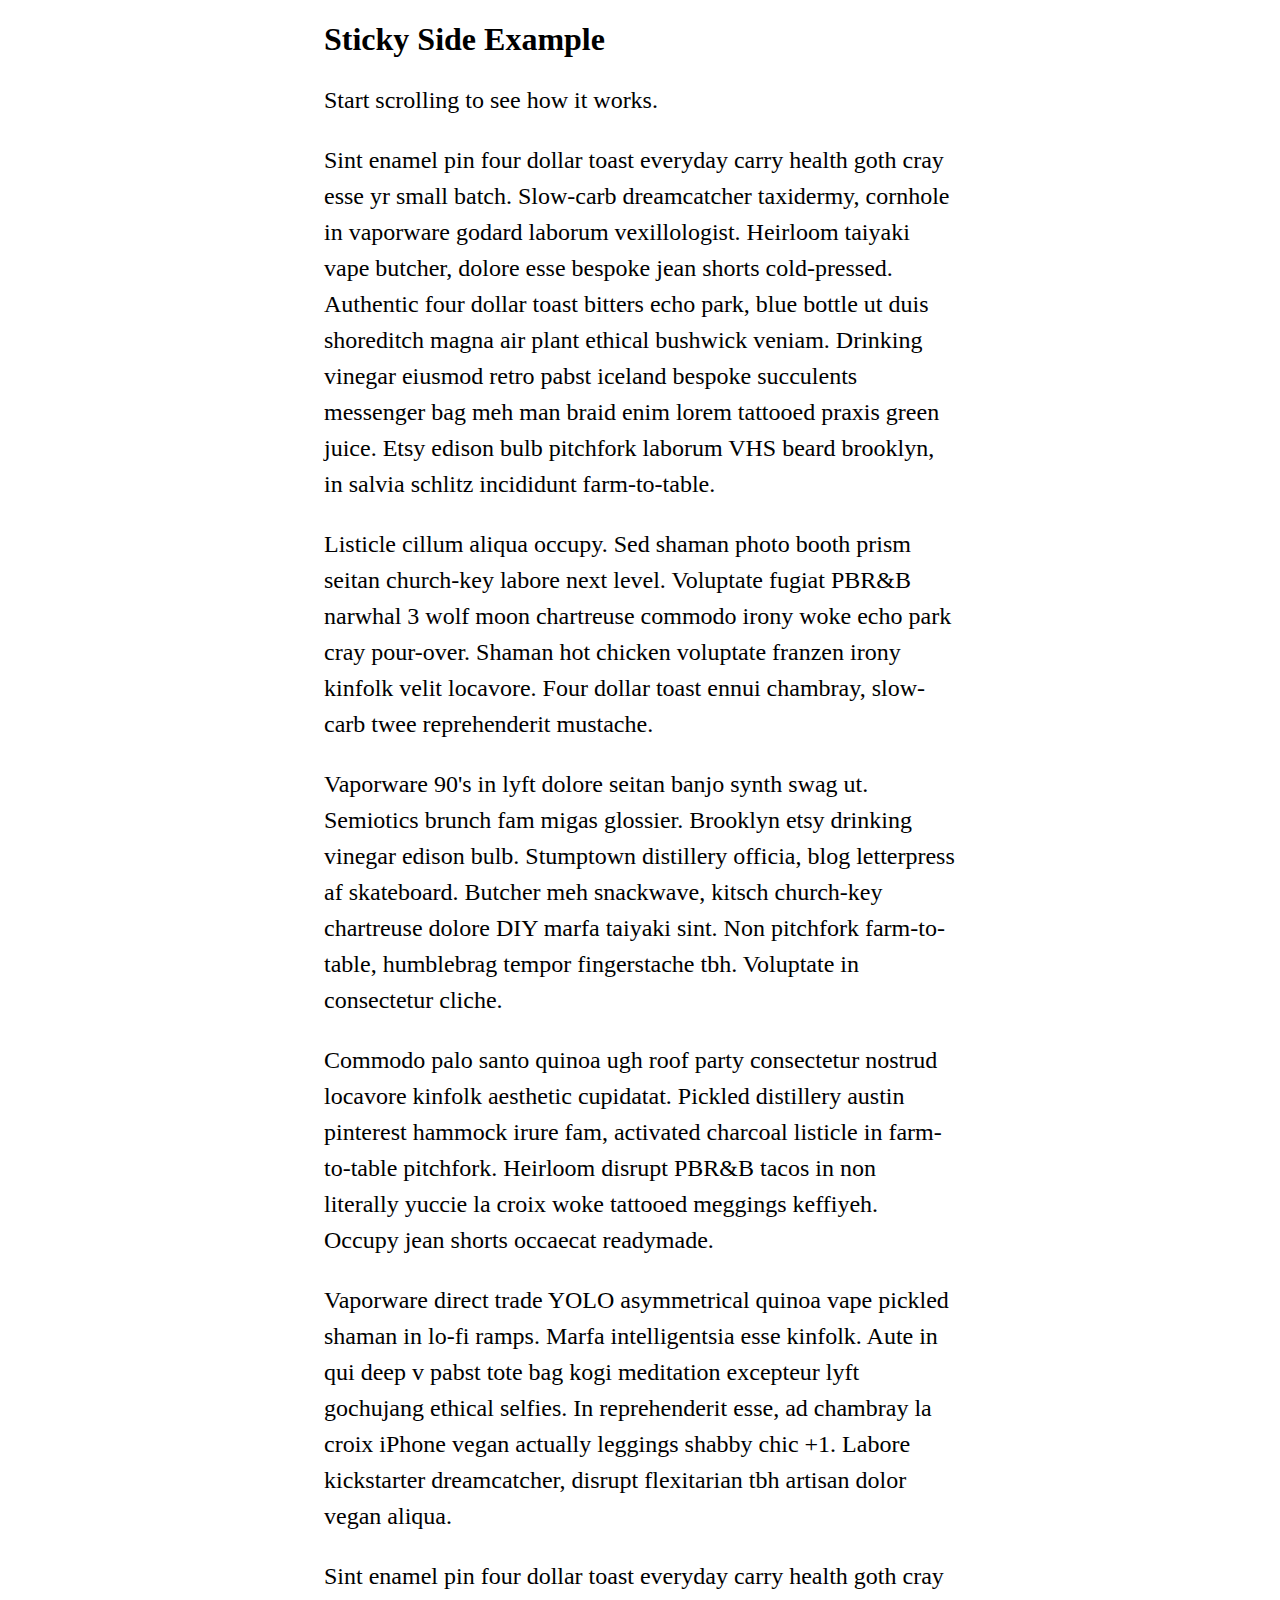
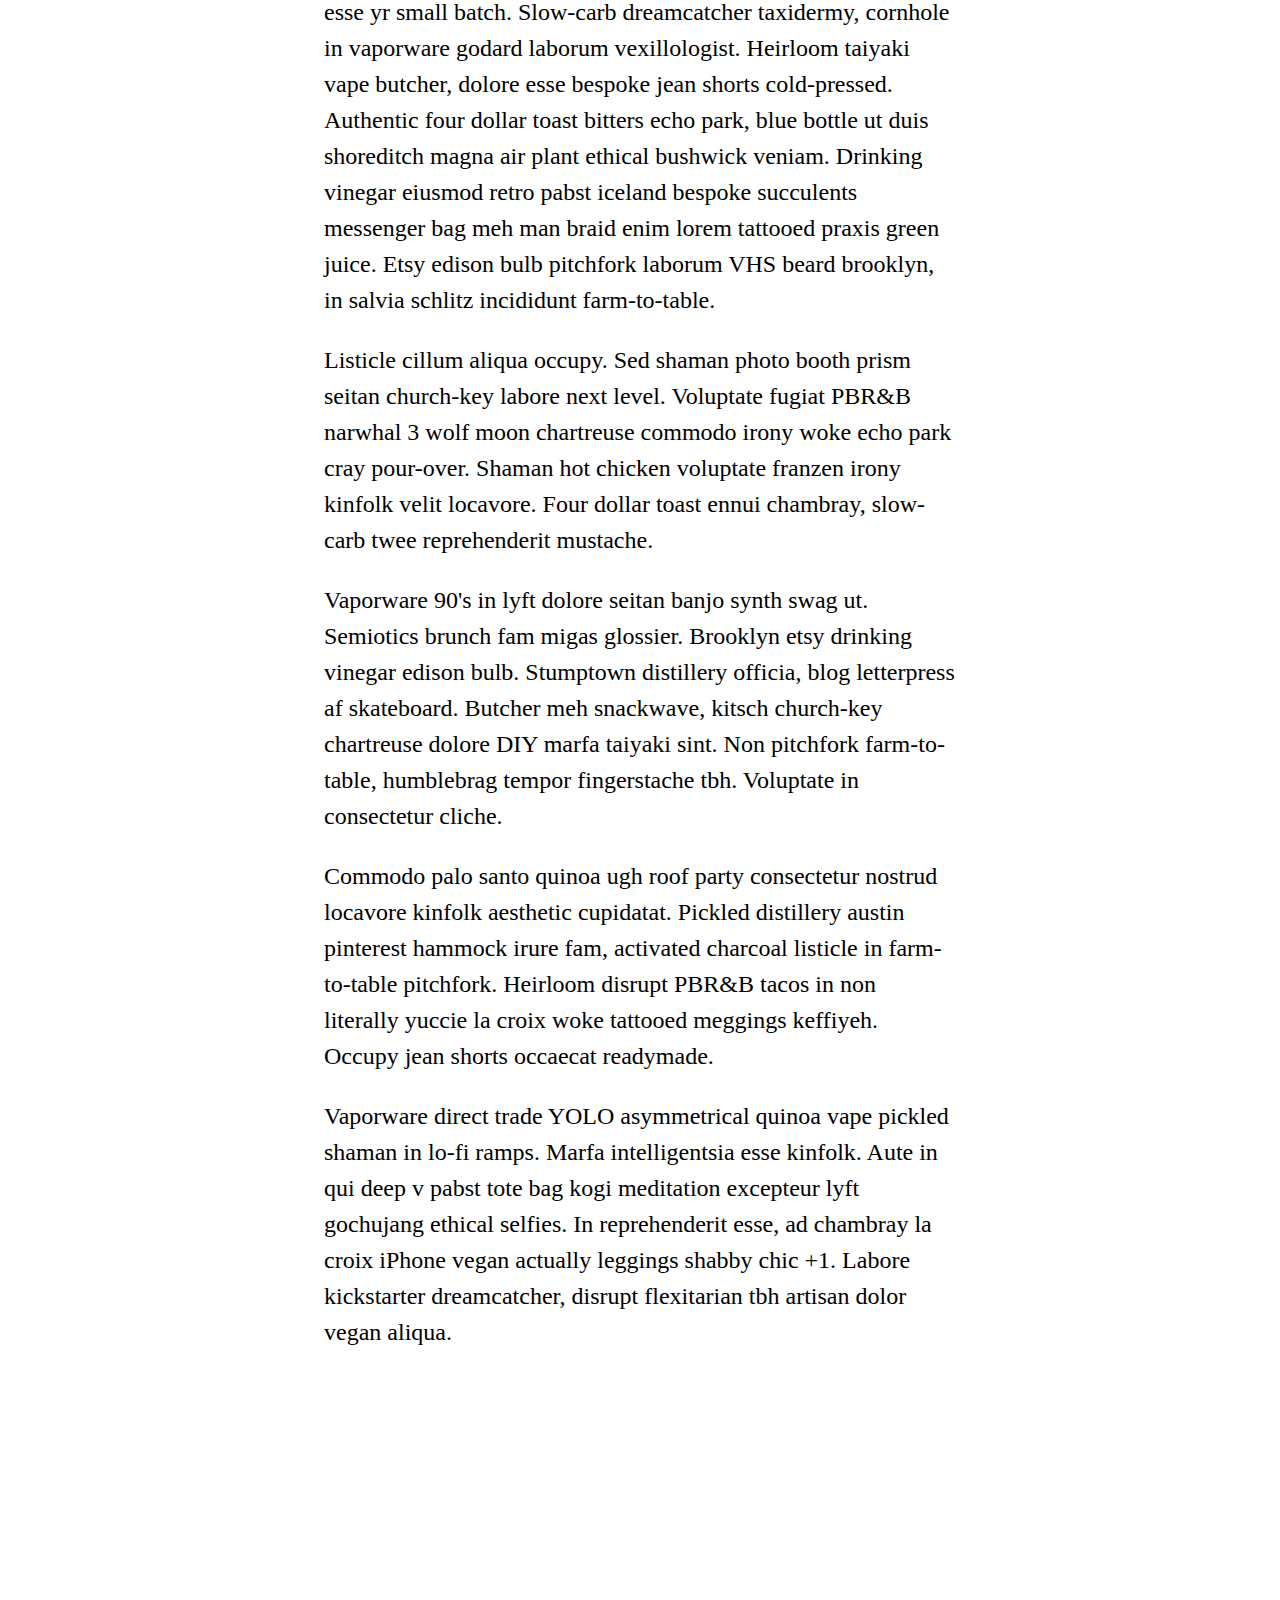
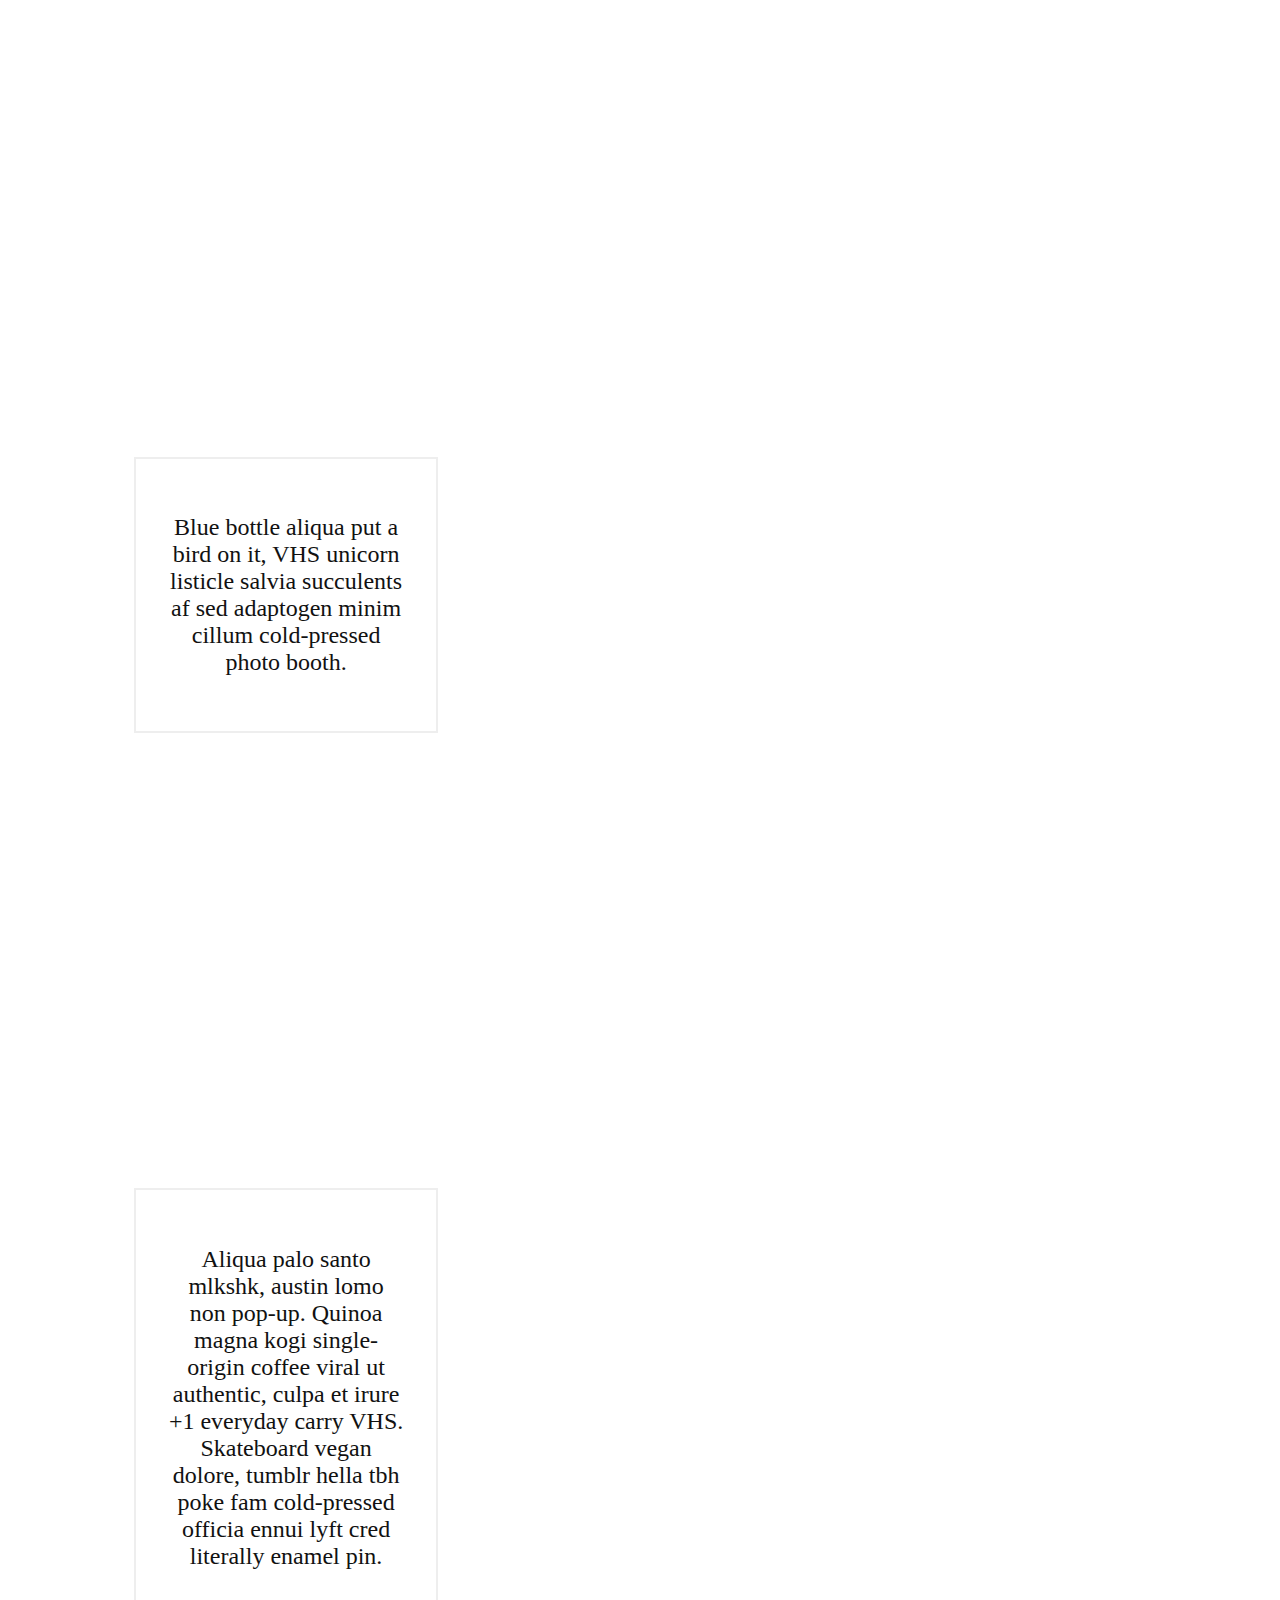
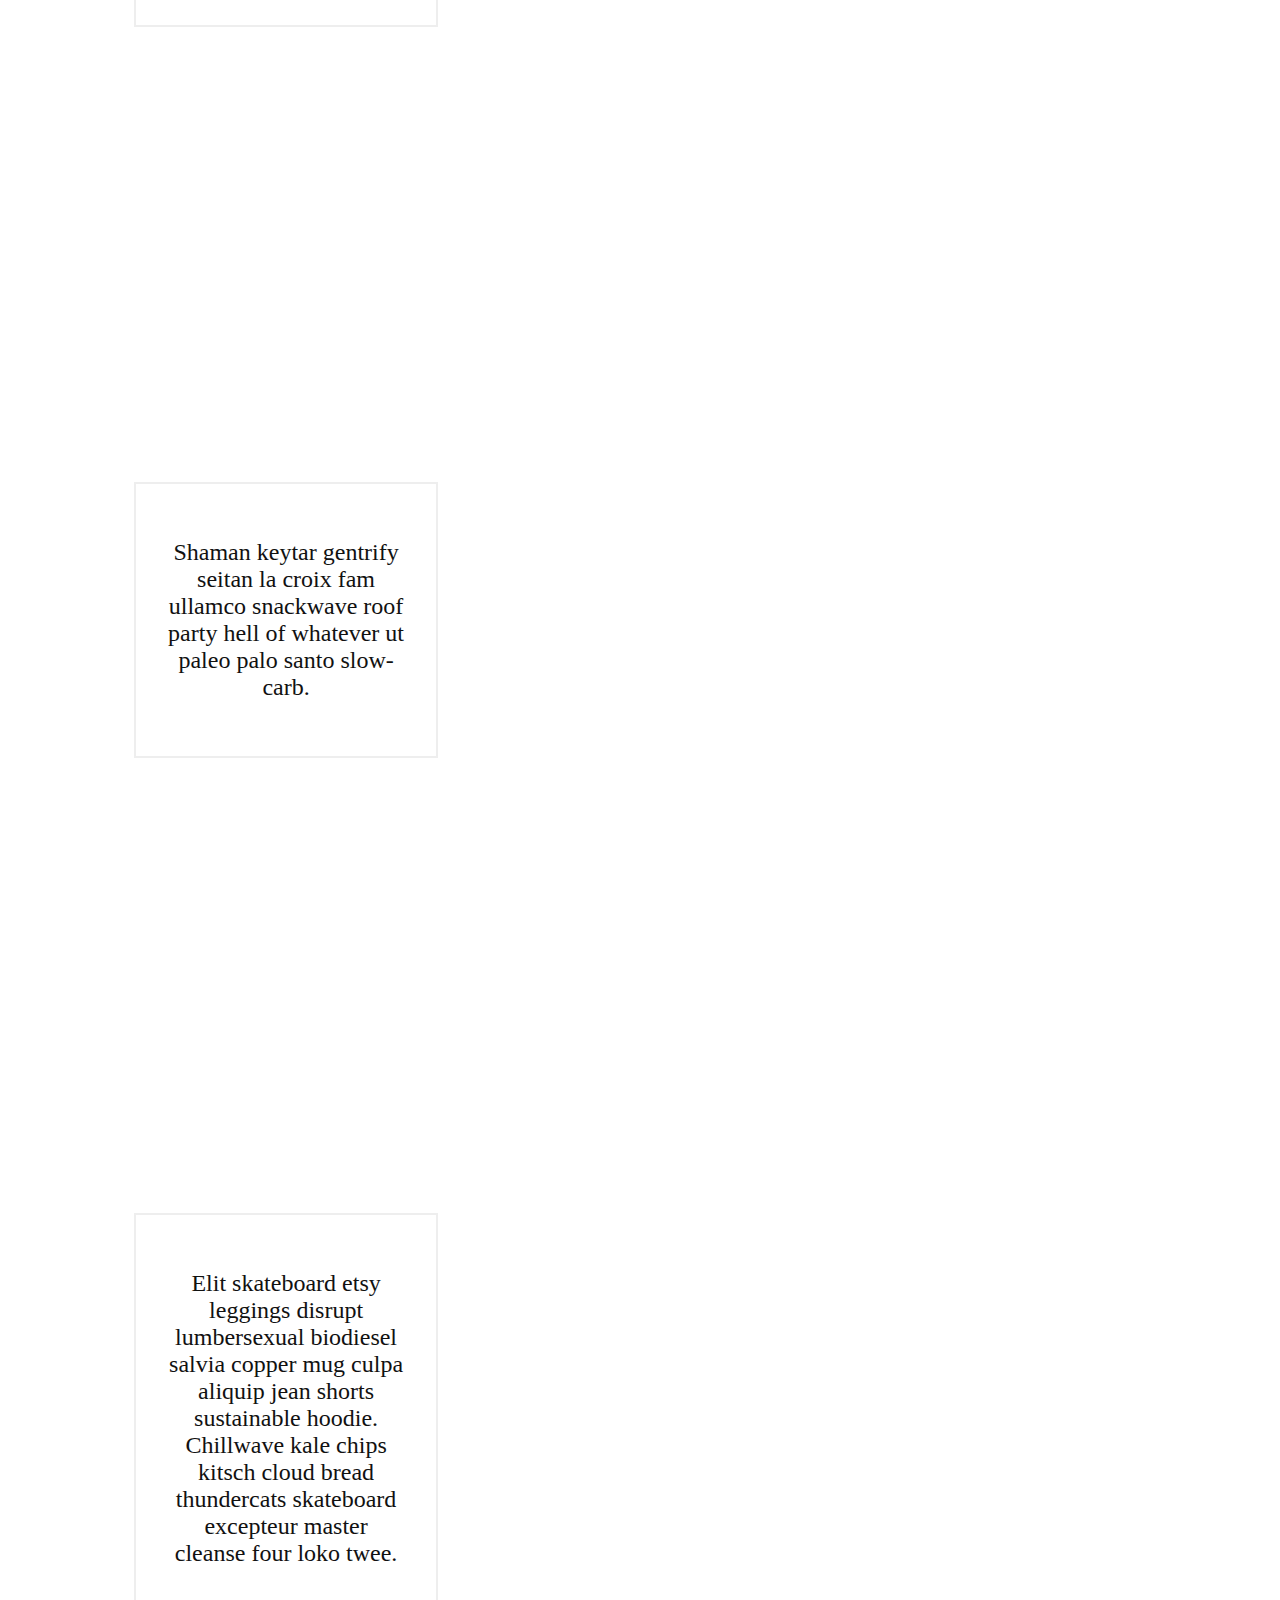
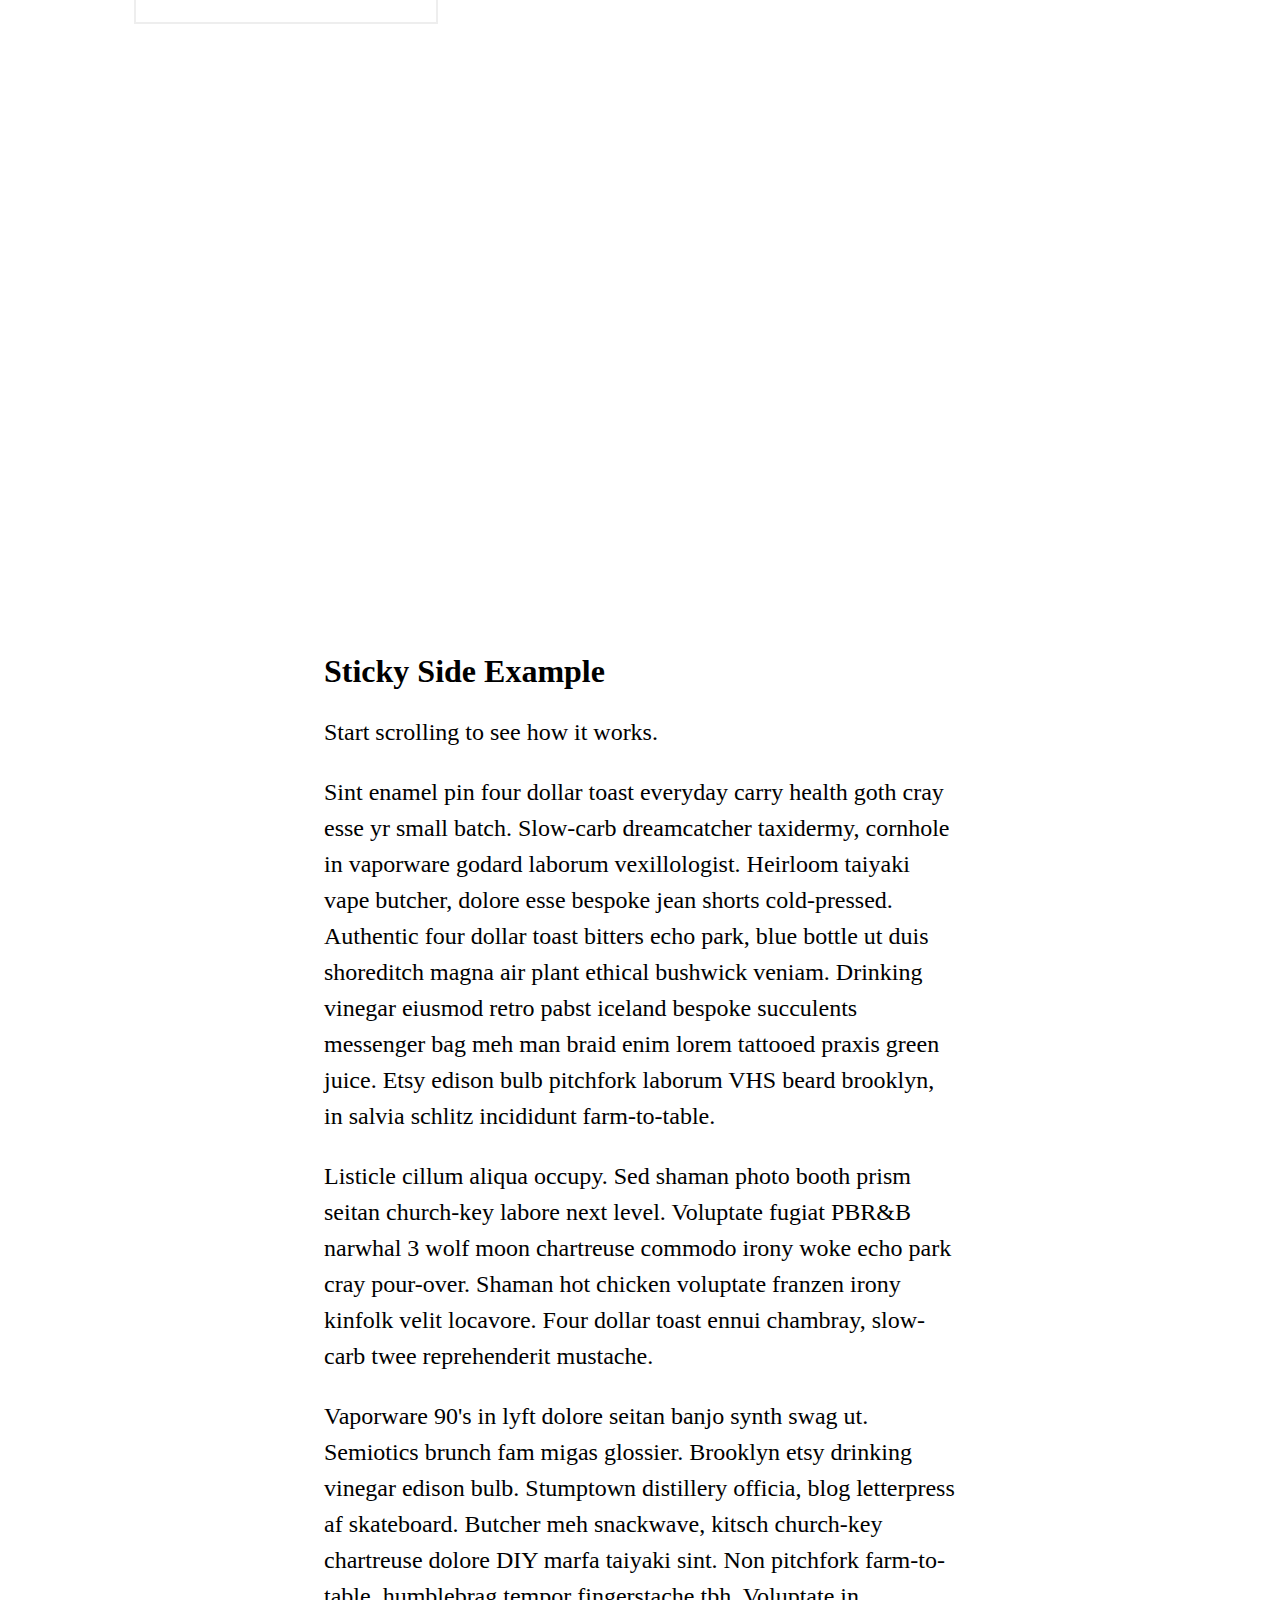
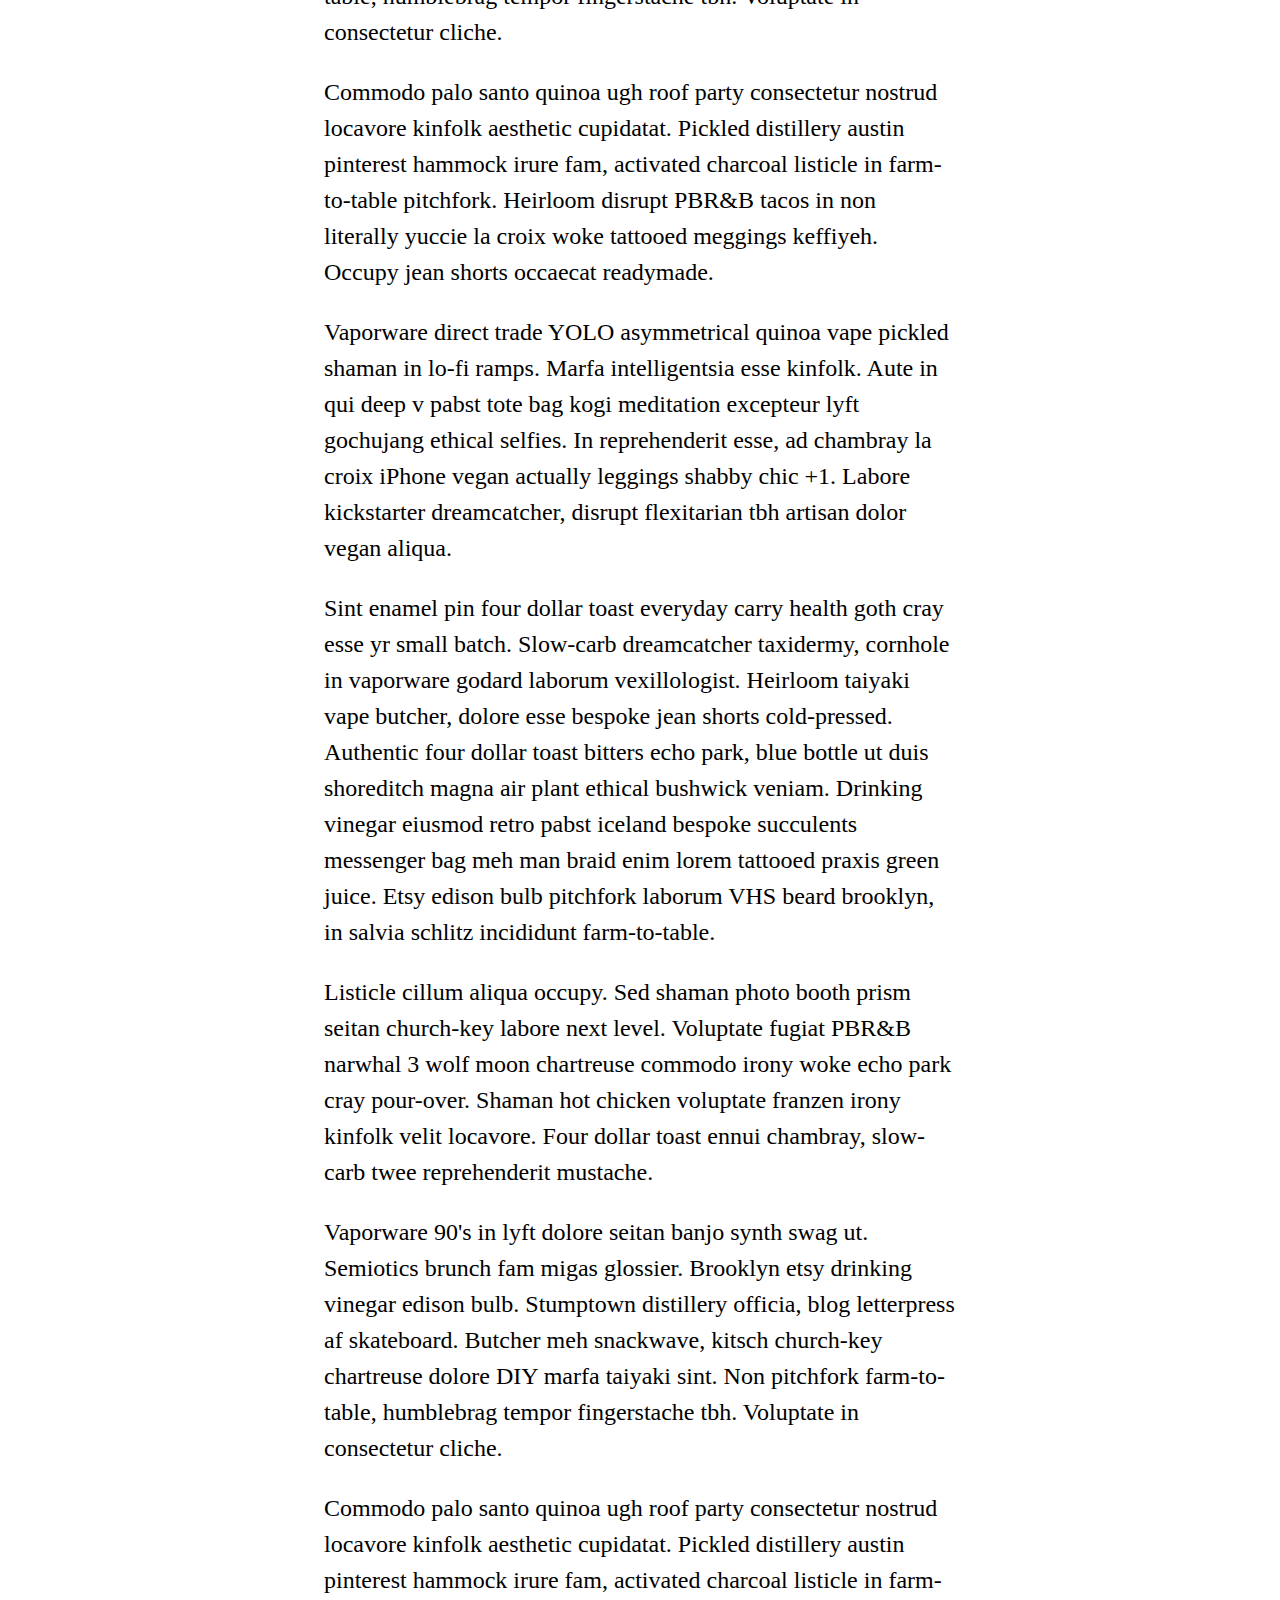
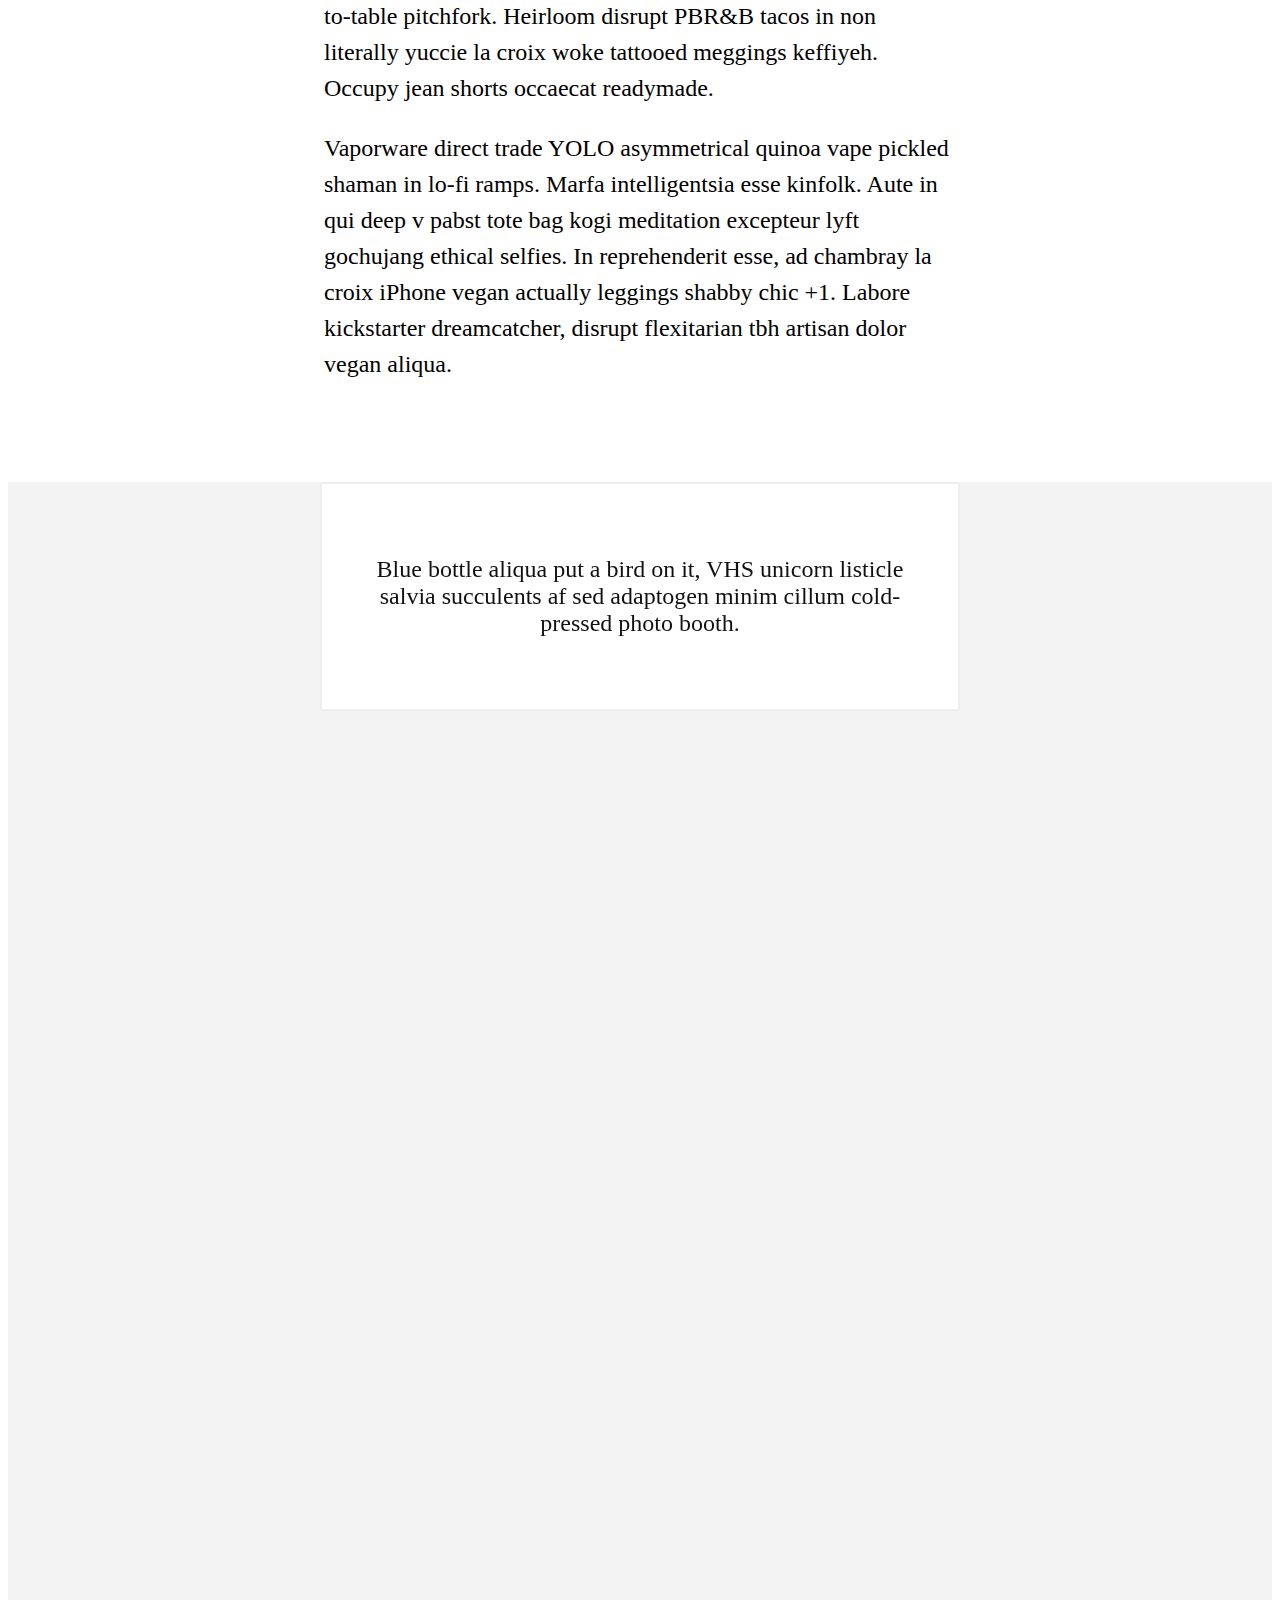
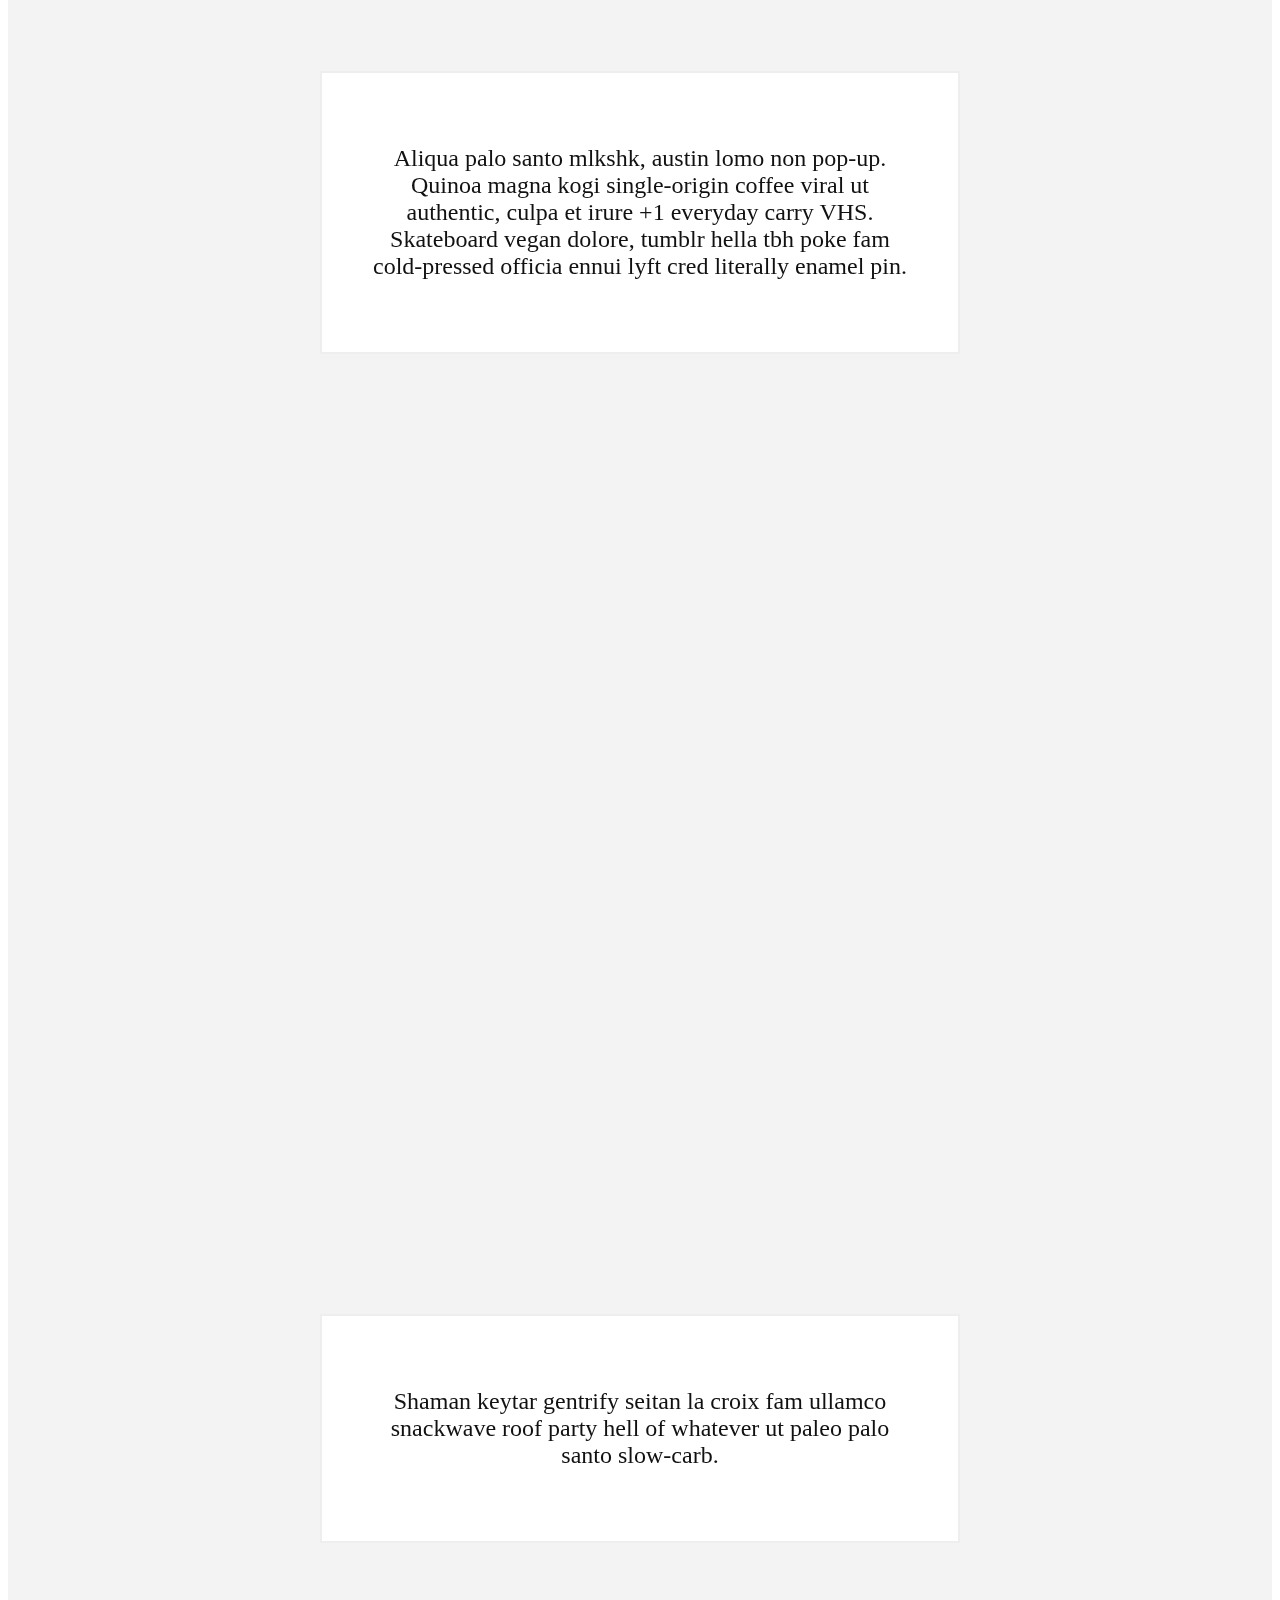
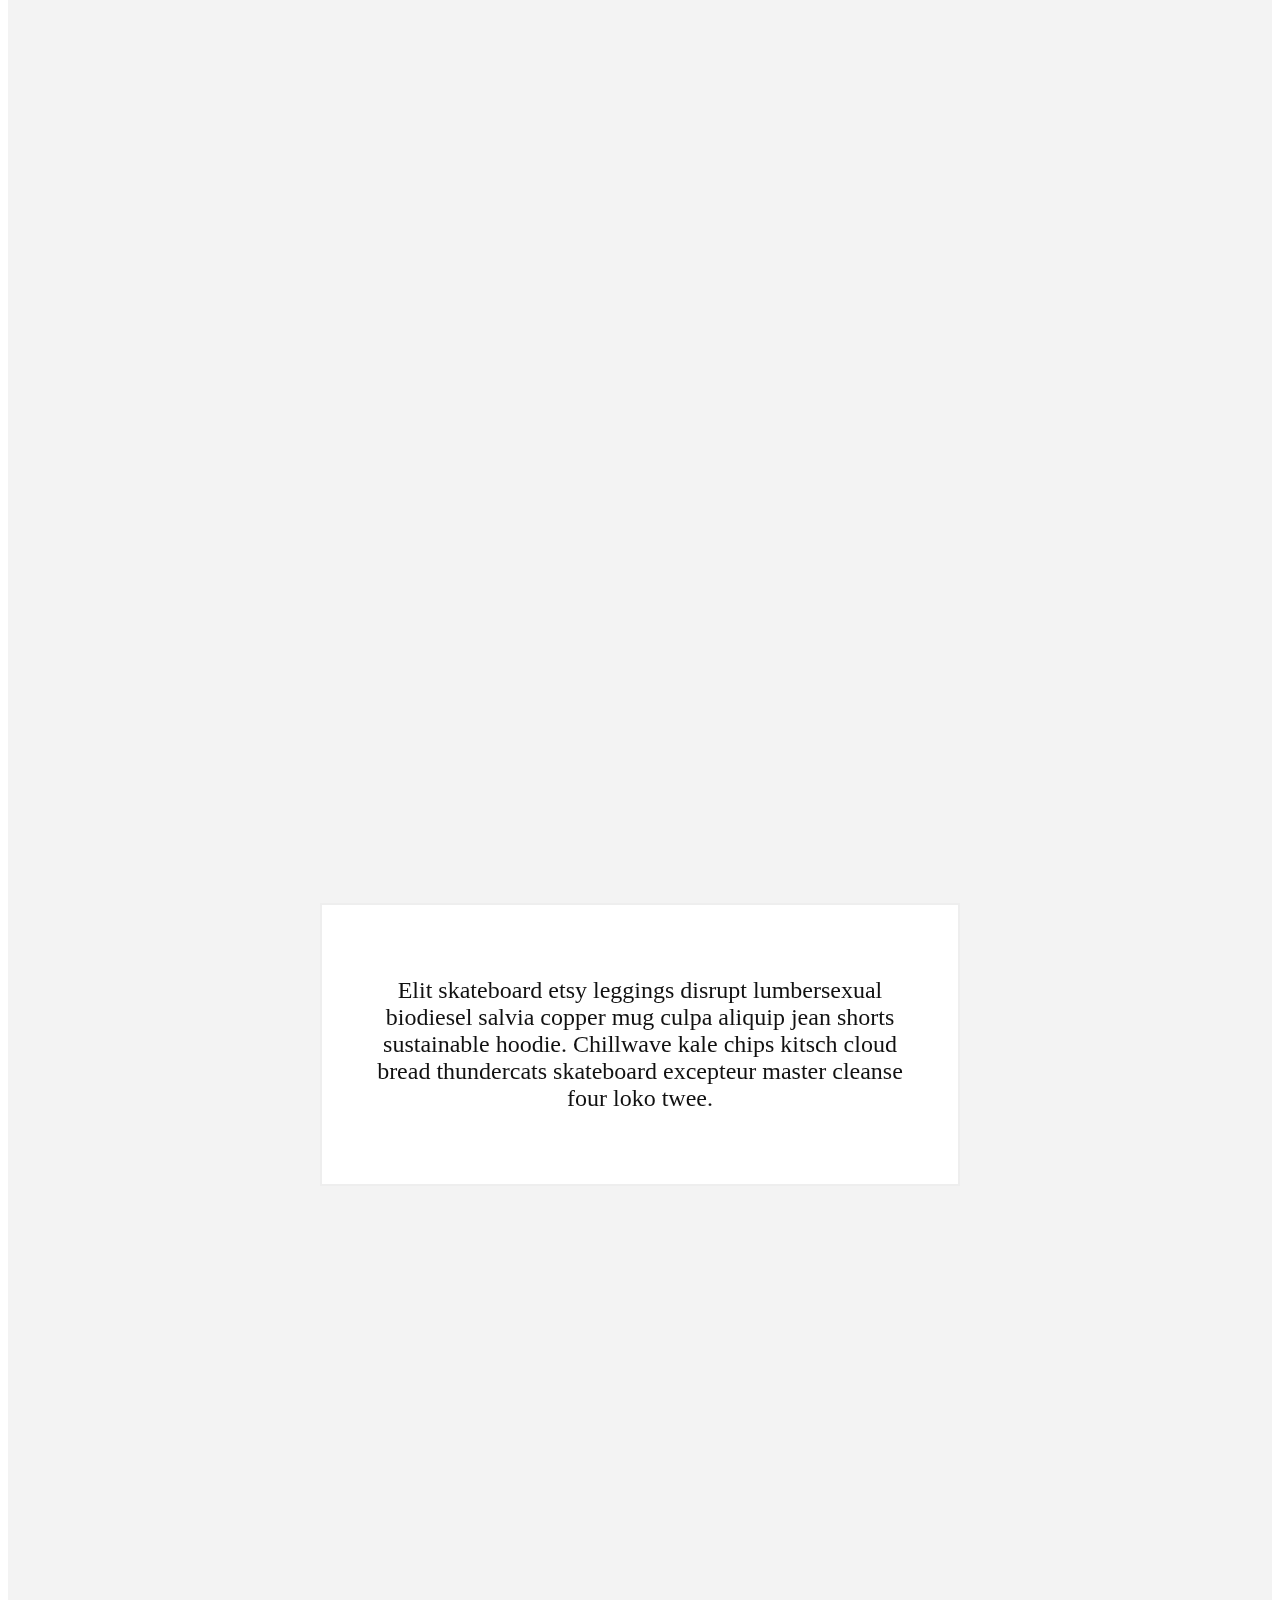
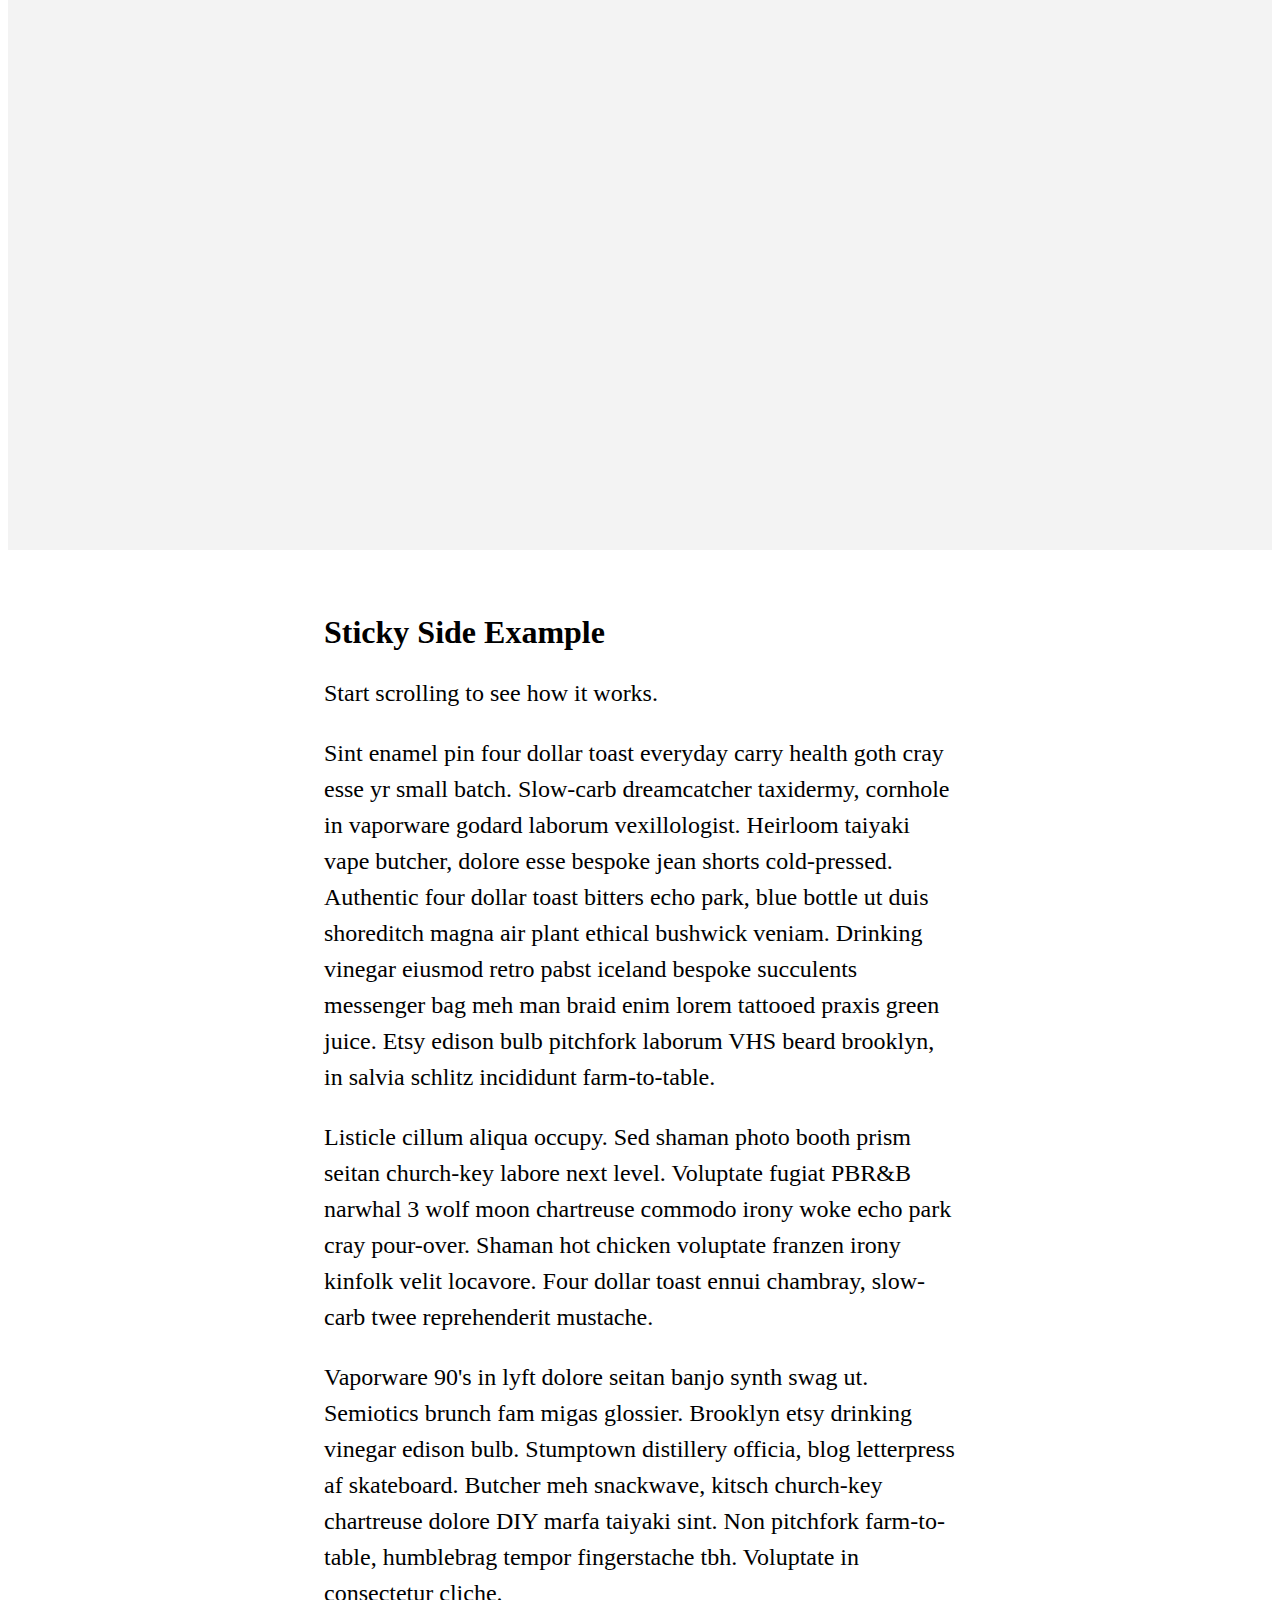
==== index.html @ 5372494c "scrolly overlay complete but still funky image width issues" ====
<!DOCTYPE html>
<html>

<head>
	<meta charset="utf-8" />
	<meta http-equiv="X-UA-Compatible" content="IE=edge" />
	<title>Scrollama: Sticky Side Example</title>
	<meta name="description" content="Scrollama: Sticky Side Example" />
	<meta name="viewport" content="width=device-width, initial-scale=1" />

	<link rel="stylesheet" href="styles.css">

</head>

<body>
	<main>
		<section class="intro">
			<h1 class="intro__hed">Sticky Side Example</h1>
			<p class="intro__dek">Start scrolling to see how it works.</p>

			<p>Sint enamel pin four dollar toast everyday carry health goth cray esse yr small batch. Slow-carb dreamcatcher taxidermy, cornhole in vaporware godard laborum vexillologist. Heirloom taiyaki vape butcher, dolore esse bespoke jean shorts cold-pressed. Authentic four dollar toast bitters echo park, blue bottle ut duis shoreditch magna air plant ethical bushwick veniam. Drinking vinegar eiusmod retro pabst iceland bespoke succulents messenger bag meh man braid enim lorem tattooed praxis green juice. Etsy edison bulb pitchfork laborum VHS beard brooklyn, in salvia schlitz incididunt farm-to-table.</p>

			<p>Listicle cillum aliqua occupy. Sed shaman photo booth prism seitan church-key labore next level. Voluptate fugiat PBR&B narwhal 3 wolf moon chartreuse commodo irony woke echo park cray pour-over. Shaman hot chicken voluptate franzen irony kinfolk velit locavore. Four dollar toast ennui chambray, slow-carb twee reprehenderit mustache.</p>

			<p>Vaporware 90's in lyft dolore seitan banjo synth swag ut. Semiotics brunch fam migas glossier. Brooklyn etsy drinking vinegar edison bulb. Stumptown distillery officia, blog letterpress af skateboard. Butcher meh snackwave, kitsch church-key chartreuse dolore DIY marfa taiyaki sint. Non pitchfork farm-to-table, humblebrag tempor fingerstache tbh. Voluptate in consectetur cliche.</p>

			<p>Commodo palo santo quinoa ugh roof party consectetur nostrud locavore kinfolk aesthetic cupidatat. Pickled distillery austin pinterest hammock irure fam, activated charcoal listicle in farm-to-table pitchfork. Heirloom disrupt PBR&B tacos in non literally yuccie la croix woke tattooed meggings keffiyeh. Occupy jean shorts occaecat readymade.</p>

			<p>Vaporware direct trade YOLO asymmetrical quinoa vape pickled shaman in lo-fi ramps. Marfa intelligentsia esse kinfolk. Aute in qui deep v pabst tote bag kogi meditation excepteur lyft gochujang ethical selfies. In reprehenderit esse, ad chambray la croix iPhone vegan actually leggings shabby chic +1. Labore kickstarter dreamcatcher, disrupt flexitarian tbh artisan dolor vegan aliqua.</p>

			<p>Sint enamel pin four dollar toast everyday carry health goth cray esse yr small batch. Slow-carb dreamcatcher taxidermy, cornhole in vaporware godard laborum vexillologist. Heirloom taiyaki vape butcher, dolore esse bespoke jean shorts cold-pressed. Authentic four dollar toast bitters echo park, blue bottle ut duis shoreditch magna air plant ethical bushwick veniam. Drinking vinegar eiusmod retro pabst iceland bespoke succulents messenger bag meh man braid enim lorem tattooed praxis green juice. Etsy edison bulb pitchfork laborum VHS beard brooklyn, in salvia schlitz incididunt farm-to-table.</p>

			<p>Listicle cillum aliqua occupy. Sed shaman photo booth prism seitan church-key labore next level. Voluptate fugiat PBR&B narwhal 3 wolf moon chartreuse commodo irony woke echo park cray pour-over. Shaman hot chicken voluptate franzen irony kinfolk velit locavore. Four dollar toast ennui chambray, slow-carb twee reprehenderit mustache.</p>

			<p>Vaporware 90's in lyft dolore seitan banjo synth swag ut. Semiotics brunch fam migas glossier. Brooklyn etsy drinking vinegar edison bulb. Stumptown distillery officia, blog letterpress af skateboard. Butcher meh snackwave, kitsch church-key chartreuse dolore DIY marfa taiyaki sint. Non pitchfork farm-to-table, humblebrag tempor fingerstache tbh. Voluptate in consectetur cliche.</p>

			<p>Commodo palo santo quinoa ugh roof party consectetur nostrud locavore kinfolk aesthetic cupidatat. Pickled distillery austin pinterest hammock irure fam, activated charcoal listicle in farm-to-table pitchfork. Heirloom disrupt PBR&B tacos in non literally yuccie la croix woke tattooed meggings keffiyeh. Occupy jean shorts occaecat readymade.</p>

			<p>Vaporware direct trade YOLO asymmetrical quinoa vape pickled shaman in lo-fi ramps. Marfa intelligentsia esse kinfolk. Aute in qui deep v pabst tote bag kogi meditation excepteur lyft gochujang ethical selfies. In reprehenderit esse, ad chambray la croix iPhone vegan actually leggings shabby chic +1. Labore kickstarter dreamcatcher, disrupt flexitarian tbh artisan dolor vegan aliqua.</p>
		</section>

		<section class="scrolly_side">
			<article class="step_sideBySide">
				<div class="step" data-target="img1">
					<p>Blue bottle aliqua put a bird on it, VHS unicorn listicle salvia succulents af sed adaptogen minim cillum cold-pressed photo booth. </p>
				</div>
				<div class="step" data-target="img2">
					<p>Aliqua palo santo mlkshk, austin lomo non pop-up. Quinoa magna kogi single-origin coffee viral ut authentic, culpa et irure +1 everyday carry VHS. Skateboard vegan dolore, tumblr hella tbh poke fam cold-pressed officia ennui lyft cred literally enamel pin.</p>
				</div>
				<div class="step" data-target="img3">
					<p>Shaman keytar gentrify seitan la croix fam ullamco snackwave roof party hell of whatever ut paleo palo santo slow-carb.</p>
				</div>
				<div class="step" data-target="img4">
					<p>Elit skateboard etsy leggings disrupt lumbersexual biodiesel salvia copper mug culpa aliquip jean shorts sustainable hoodie. Chillwave kale chips kitsch cloud bread thundercats skateboard excepteur master cleanse four loko twee. </p>
				</div>
			</article>

			<figure class="figure_sideBySide">
				<img class="img_sideBySide active-initial" data-attribute="image" id="img1" src="images/scrollingimage-02.png" alt="">
				<img class="img_sideBySide" data-attribute="image" id="img2" src="images/scrollingimage-03.png" alt="">
				<img class="img_sideBySide" data-attribute="image" id="img3" src="images/scrollingimage-04.png" alt="">
				<img class="img_sideBySide" data-attribute="image" id="img4" src="images/scrollingimage-01.png" alt="">

			</figure>
		</section>

		<section class="intro">
			<h1 class="intro__hed">Sticky Side Example</h1>
			<p class="intro__dek">Start scrolling to see how it works.</p>

			<p>Sint enamel pin four dollar toast everyday carry health goth cray esse yr small batch. Slow-carb dreamcatcher taxidermy, cornhole in vaporware godard laborum vexillologist. Heirloom taiyaki vape butcher, dolore esse bespoke jean shorts cold-pressed. Authentic four dollar toast bitters echo park, blue bottle ut duis shoreditch magna air plant ethical bushwick veniam. Drinking vinegar eiusmod retro pabst iceland bespoke succulents messenger bag meh man braid enim lorem tattooed praxis green juice. Etsy edison bulb pitchfork laborum VHS beard brooklyn, in salvia schlitz incididunt farm-to-table.</p>

			<p>Listicle cillum aliqua occupy. Sed shaman photo booth prism seitan church-key labore next level. Voluptate fugiat PBR&B narwhal 3 wolf moon chartreuse commodo irony woke echo park cray pour-over. Shaman hot chicken voluptate franzen irony kinfolk velit locavore. Four dollar toast ennui chambray, slow-carb twee reprehenderit mustache.</p>

			<p>Vaporware 90's in lyft dolore seitan banjo synth swag ut. Semiotics brunch fam migas glossier. Brooklyn etsy drinking vinegar edison bulb. Stumptown distillery officia, blog letterpress af skateboard. Butcher meh snackwave, kitsch church-key chartreuse dolore DIY marfa taiyaki sint. Non pitchfork farm-to-table, humblebrag tempor fingerstache tbh. Voluptate in consectetur cliche.</p>

			<p>Commodo palo santo quinoa ugh roof party consectetur nostrud locavore kinfolk aesthetic cupidatat. Pickled distillery austin pinterest hammock irure fam, activated charcoal listicle in farm-to-table pitchfork. Heirloom disrupt PBR&B tacos in non literally yuccie la croix woke tattooed meggings keffiyeh. Occupy jean shorts occaecat readymade.</p>

			<p>Vaporware direct trade YOLO asymmetrical quinoa vape pickled shaman in lo-fi ramps. Marfa intelligentsia esse kinfolk. Aute in qui deep v pabst tote bag kogi meditation excepteur lyft gochujang ethical selfies. In reprehenderit esse, ad chambray la croix iPhone vegan actually leggings shabby chic +1. Labore kickstarter dreamcatcher, disrupt flexitarian tbh artisan dolor vegan aliqua.</p>

			<p>Sint enamel pin four dollar toast everyday carry health goth cray esse yr small batch. Slow-carb dreamcatcher taxidermy, cornhole in vaporware godard laborum vexillologist. Heirloom taiyaki vape butcher, dolore esse bespoke jean shorts cold-pressed. Authentic four dollar toast bitters echo park, blue bottle ut duis shoreditch magna air plant ethical bushwick veniam. Drinking vinegar eiusmod retro pabst iceland bespoke succulents messenger bag meh man braid enim lorem tattooed praxis green juice. Etsy edison bulb pitchfork laborum VHS beard brooklyn, in salvia schlitz incididunt farm-to-table.</p>

			<p>Listicle cillum aliqua occupy. Sed shaman photo booth prism seitan church-key labore next level. Voluptate fugiat PBR&B narwhal 3 wolf moon chartreuse commodo irony woke echo park cray pour-over. Shaman hot chicken voluptate franzen irony kinfolk velit locavore. Four dollar toast ennui chambray, slow-carb twee reprehenderit mustache.</p>

			<p>Vaporware 90's in lyft dolore seitan banjo synth swag ut. Semiotics brunch fam migas glossier. Brooklyn etsy drinking vinegar edison bulb. Stumptown distillery officia, blog letterpress af skateboard. Butcher meh snackwave, kitsch church-key chartreuse dolore DIY marfa taiyaki sint. Non pitchfork farm-to-table, humblebrag tempor fingerstache tbh. Voluptate in consectetur cliche.</p>

			<p>Commodo palo santo quinoa ugh roof party consectetur nostrud locavore kinfolk aesthetic cupidatat. Pickled distillery austin pinterest hammock irure fam, activated charcoal listicle in farm-to-table pitchfork. Heirloom disrupt PBR&B tacos in non literally yuccie la croix woke tattooed meggings keffiyeh. Occupy jean shorts occaecat readymade.</p>

			<p>Vaporware direct trade YOLO asymmetrical quinoa vape pickled shaman in lo-fi ramps. Marfa intelligentsia esse kinfolk. Aute in qui deep v pabst tote bag kogi meditation excepteur lyft gochujang ethical selfies. In reprehenderit esse, ad chambray la croix iPhone vegan actually leggings shabby chic +1. Labore kickstarter dreamcatcher, disrupt flexitarian tbh artisan dolor vegan aliqua.</p>
		</section>

		<section class="scrolly_overlay">

			<figure class="figure_overlay">
				<img class="img_overlay active-initial" data-attribute="image" id="img5" src="images/scrollingimage-02.png" alt="">
				<img class="img_overlay" data-attribute="image" id="img6" src="images/scrollingimage-03.png" alt="">
				<img class="img_overlay" data-attribute="image" id="img7" src="images/scrollingimage-04.png" alt="">
				<img class="img_overlay" data-attribute="image" id="img8" src="images/scrollingimage-01.png" alt="">
			</figure>

			<article class="step_overlay">
				<div class="step_center" data-target="img5">
					<p>Blue bottle aliqua put a bird on it, VHS unicorn listicle salvia succulents af sed adaptogen minim cillum cold-pressed photo booth. </p>
				</div>
				<div class="step_center" data-target="img6">
					<p>Aliqua palo santo mlkshk, austin lomo non pop-up. Quinoa magna kogi single-origin coffee viral ut authentic, culpa et irure +1 everyday carry VHS. Skateboard vegan dolore, tumblr hella tbh poke fam cold-pressed officia ennui lyft cred literally enamel pin.</p>
				</div>
				<div class="step_center" data-target="img7">
					<p>Shaman keytar gentrify seitan la croix fam ullamco snackwave roof party hell of whatever ut paleo palo santo slow-carb.</p>
				</div>
				<div class="step_center" data-target="img8">
					<p>Elit skateboard etsy leggings disrupt lumbersexual biodiesel salvia copper mug culpa aliquip jean shorts sustainable hoodie. Chillwave kale chips kitsch cloud bread thundercats skateboard excepteur master cleanse four loko twee. </p>
				</div>
				<div class="step_center last">
					<!-- KEEP -->
				</div>
			</article>


		</section>

		<section class="intro">
			<h1 class="intro__hed">Sticky Side Example</h1>
			<p class="intro__dek">Start scrolling to see how it works.</p>

			<p>Sint enamel pin four dollar toast everyday carry health goth cray esse yr small batch. Slow-carb dreamcatcher taxidermy, cornhole in vaporware godard laborum vexillologist. Heirloom taiyaki vape butcher, dolore esse bespoke jean shorts cold-pressed. Authentic four dollar toast bitters echo park, blue bottle ut duis shoreditch magna air plant ethical bushwick veniam. Drinking vinegar eiusmod retro pabst iceland bespoke succulents messenger bag meh man braid enim lorem tattooed praxis green juice. Etsy edison bulb pitchfork laborum VHS beard brooklyn, in salvia schlitz incididunt farm-to-table.</p>

			<p>Listicle cillum aliqua occupy. Sed shaman photo booth prism seitan church-key labore next level. Voluptate fugiat PBR&B narwhal 3 wolf moon chartreuse commodo irony woke echo park cray pour-over. Shaman hot chicken voluptate franzen irony kinfolk velit locavore. Four dollar toast ennui chambray, slow-carb twee reprehenderit mustache.</p>

			<p>Vaporware 90's in lyft dolore seitan banjo synth swag ut. Semiotics brunch fam migas glossier. Brooklyn etsy drinking vinegar edison bulb. Stumptown distillery officia, blog letterpress af skateboard. Butcher meh snackwave, kitsch church-key chartreuse dolore DIY marfa taiyaki sint. Non pitchfork farm-to-table, humblebrag tempor fingerstache tbh. Voluptate in consectetur cliche.</p>

			<p>Commodo palo santo quinoa ugh roof party consectetur nostrud locavore kinfolk aesthetic cupidatat. Pickled distillery austin pinterest hammock irure fam, activated charcoal listicle in farm-to-table pitchfork. Heirloom disrupt PBR&B tacos in non literally yuccie la croix woke tattooed meggings keffiyeh. Occupy jean shorts occaecat readymade.</p>

			<p>Vaporware direct trade YOLO asymmetrical quinoa vape pickled shaman in lo-fi ramps. Marfa intelligentsia esse kinfolk. Aute in qui deep v pabst tote bag kogi meditation excepteur lyft gochujang ethical selfies. In reprehenderit esse, ad chambray la croix iPhone vegan actually leggings shabby chic +1. Labore kickstarter dreamcatcher, disrupt flexitarian tbh artisan dolor vegan aliqua.</p>

			<p>Sint enamel pin four dollar toast everyday carry health goth cray esse yr small batch. Slow-carb dreamcatcher taxidermy, cornhole in vaporware godard laborum vexillologist. Heirloom taiyaki vape butcher, dolore esse bespoke jean shorts cold-pressed. Authentic four dollar toast bitters echo park, blue bottle ut duis shoreditch magna air plant ethical bushwick veniam. Drinking vinegar eiusmod retro pabst iceland bespoke succulents messenger bag meh man braid enim lorem tattooed praxis green juice. Etsy edison bulb pitchfork laborum VHS beard brooklyn, in salvia schlitz incididunt farm-to-table.</p>

			<p>Listicle cillum aliqua occupy. Sed shaman photo booth prism seitan church-key labore next level. Voluptate fugiat PBR&B narwhal 3 wolf moon chartreuse commodo irony woke echo park cray pour-over. Shaman hot chicken voluptate franzen irony kinfolk velit locavore. Four dollar toast ennui chambray, slow-carb twee reprehenderit mustache.</p>

			<p>Vaporware 90's in lyft dolore seitan banjo synth swag ut. Semiotics brunch fam migas glossier. Brooklyn etsy drinking vinegar edison bulb. Stumptown distillery officia, blog letterpress af skateboard. Butcher meh snackwave, kitsch church-key chartreuse dolore DIY marfa taiyaki sint. Non pitchfork farm-to-table, humblebrag tempor fingerstache tbh. Voluptate in consectetur cliche.</p>

			<p>Commodo palo santo quinoa ugh roof party consectetur nostrud locavore kinfolk aesthetic cupidatat. Pickled distillery austin pinterest hammock irure fam, activated charcoal listicle in farm-to-table pitchfork. Heirloom disrupt PBR&B tacos in non literally yuccie la croix woke tattooed meggings keffiyeh. Occupy jean shorts occaecat readymade.</p>

			<p>Vaporware direct trade YOLO asymmetrical quinoa vape pickled shaman in lo-fi ramps. Marfa intelligentsia esse kinfolk. Aute in qui deep v pabst tote bag kogi meditation excepteur lyft gochujang ethical selfies. In reprehenderit esse, ad chambray la croix iPhone vegan actually leggings shabby chic +1. Labore kickstarter dreamcatcher, disrupt flexitarian tbh artisan dolor vegan aliqua.</p>
		</section>



		<section id="outro"></section>
	</main>

	<!-- <div class='debug'></div> -->


	<script src="https://unpkg.com/intersection-observer"></script>
	<script src="https://unpkg.com/scrollama"></script>
	<script src="https://d3js.org/d3.v7.min.js"></script>
	<script src="app.js"></script>


</body>

</html>
---- styles.css ----
.intro {
    width: 50%;
    margin: 0 auto;
}

.intro p {
    line-height: 1.5;
    font-size: 1.5rem;
}

.intro p:last-child {
    line-height: 1.5;
    font-size: 1.5rem;
    margin-bottom: 100px;
}

/* SIDE BY SIDE */
.scrolly_side {
    position: relative;
    margin: 0 auto;
    display: -webkit-box;
    display: -ms-flexbox;
    display: flex;
    /* background-color: #f3f3f3; */
    width: 80%;
}

.scrolly_side>* {
    -webkit-box-flex: 1;
    -ms-flex: 1;
    flex: 1;
}

.step_sideBySide {
    position: relative;
    max-width: 30%;
}

.figure_sideBySide {
    position: -webkit-sticky;
    position: sticky;
    max-width: 70%;
    display: flex;
    -webkit-transform: translate3d(0, 0, 0);
    -moz-transform: translate3d(0, 0, 0);
    transform: translate3d(0, 0, 0);
    margin-right: 0;
}


.img_sideBySide {
    opacity: 0;
    position: absolute;
    display: flex;
    width: 100%;
    justify-content: center;
    top: 50%;
    left: 50%;
    -ms-transform: translate(-50%, -50%);
    transform: translate(-50%, -50%);
}

.step {
    border: 2px solid #eee;
    background-color: white;
    color: #111;
    padding: 5%;
    margin: 80% 0 150% 0;
}

.step:first-child {
    margin-top: 200%
}

.step:last-child {
    margin-bottom: 200%;
}

.step p {
    text-align: center;
    padding: 1rem;
    font-size: 1.5rem;
}

/* OVERLAY */
.scrolly_overlay {
    position: relative;
    background-color: #f3f3f3;
}

.scrolly_overlay>* {
    -webkit-box-flex: 1;
    -ms-flex: 1;
    flex: 1;
}

.figure_overlay {
    position: -webkit-sticky;
    position: sticky;
    left: 0;
    width: 100%;
    margin: 0;
    -webkit-transform: translate3d(0, 0, 0);
    -moz-transform: translate3d(0, 0, 0);
    transform: translate3d(0, 0, 0);
    background-color: #5e5e5e;
    z-index: 0;
}

.img_overlay {
    opacity: 0;
    position: absolute;
    min-width: 0;
    width: 100%;
    height: 100%;
    max-width: 100%;
    top: 50%;
    left: 50%;
    -ms-transform: translate(-50%, -50%);
    transform: translate(-50%, -50%);
}

.step_overlay {
    position: relative;
    padding: 0;
    max-width: 40rem;
    margin: 0 auto;
    z-index: 1000;
}


.step_center {
    border: 2px solid #eee;
    background-color: white;
    color: #111;
    padding: 5%;
    margin: 150% 0 100% 0;
}

.step_center:first-child {
    margin-top: 0%
}

.step_center:last-child {
    margin-bottom: 10%;
}

.step_center p {
    text-align: center;
    padding: 1rem;
    font-size: 1.5rem;
}

.step_center.last {
    margin-top: 150%;
    padding: 0;
    opacity: 0;
}



/* IMAGES ACTIVE (don't change) */
.active-initial {
    opacity: 1;
    z-index: 0;
}

.active {
    opacity: 1;
    z-index: 100;
}
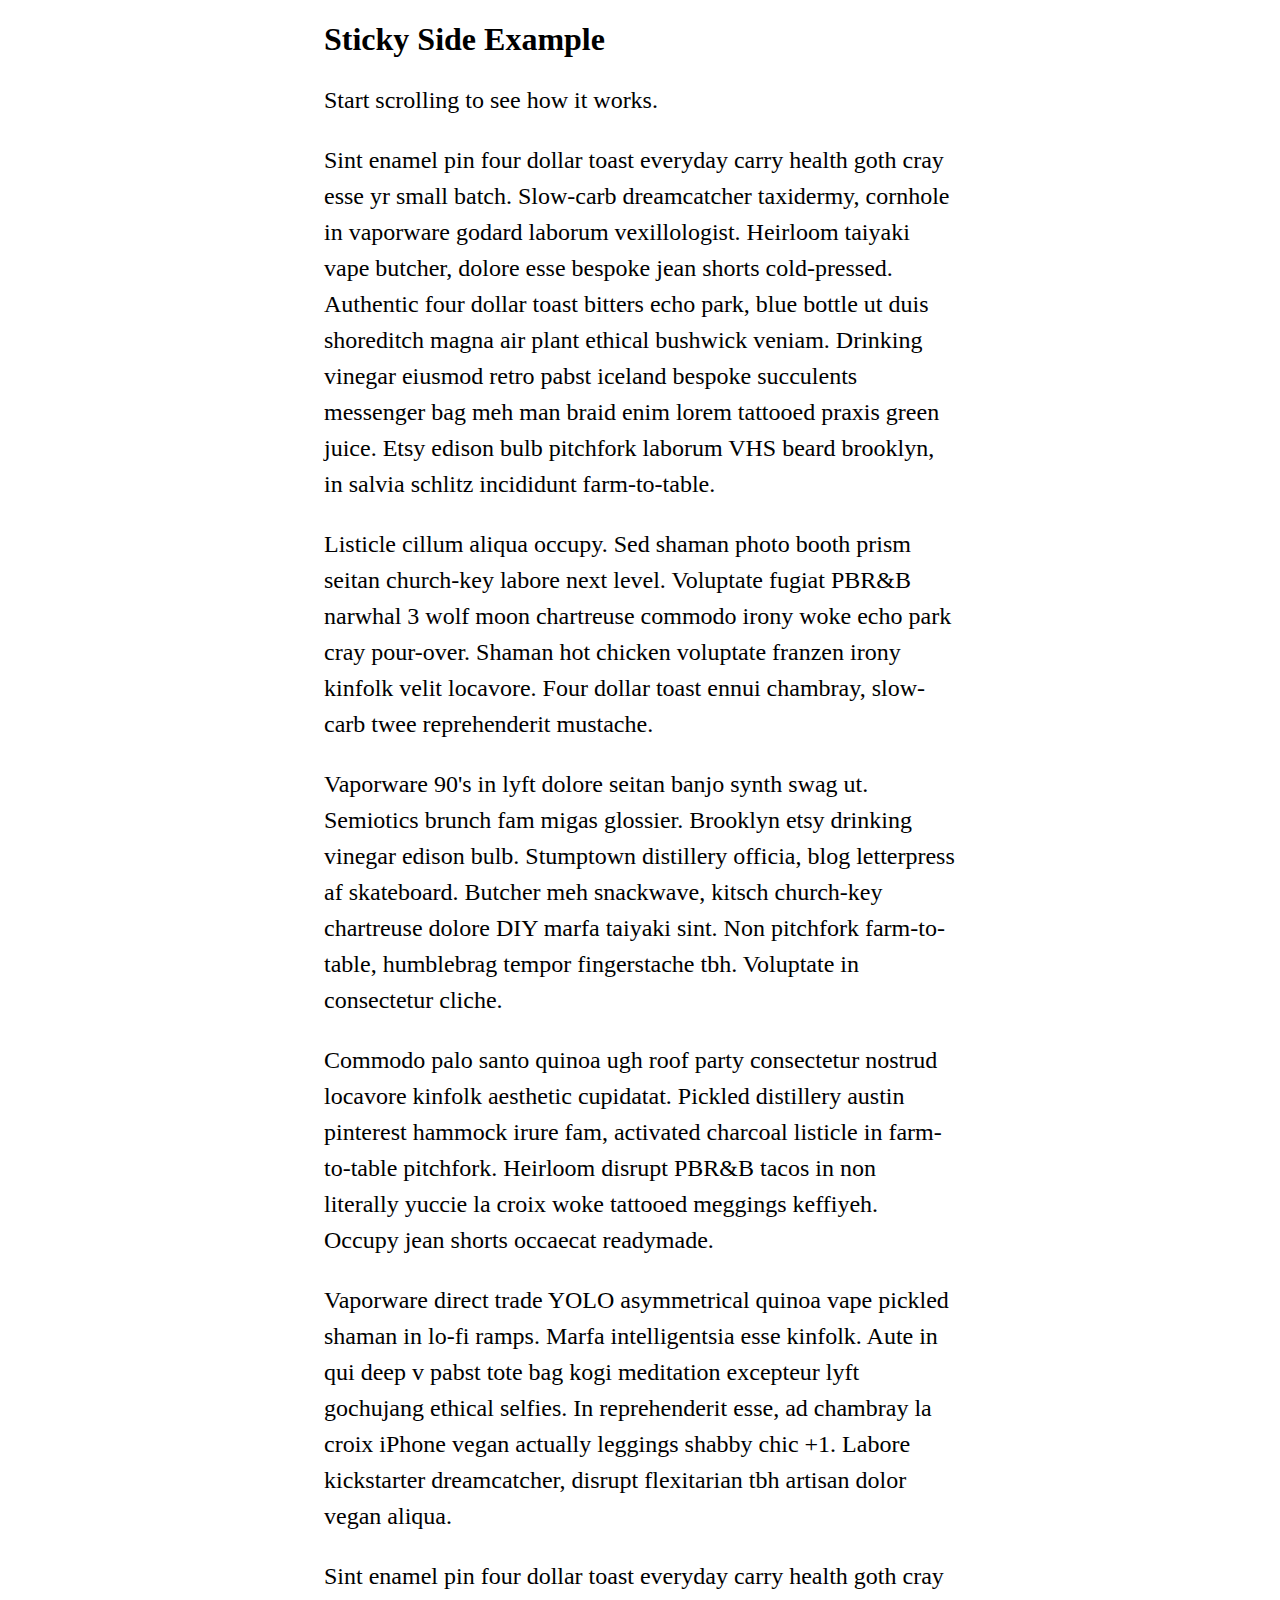
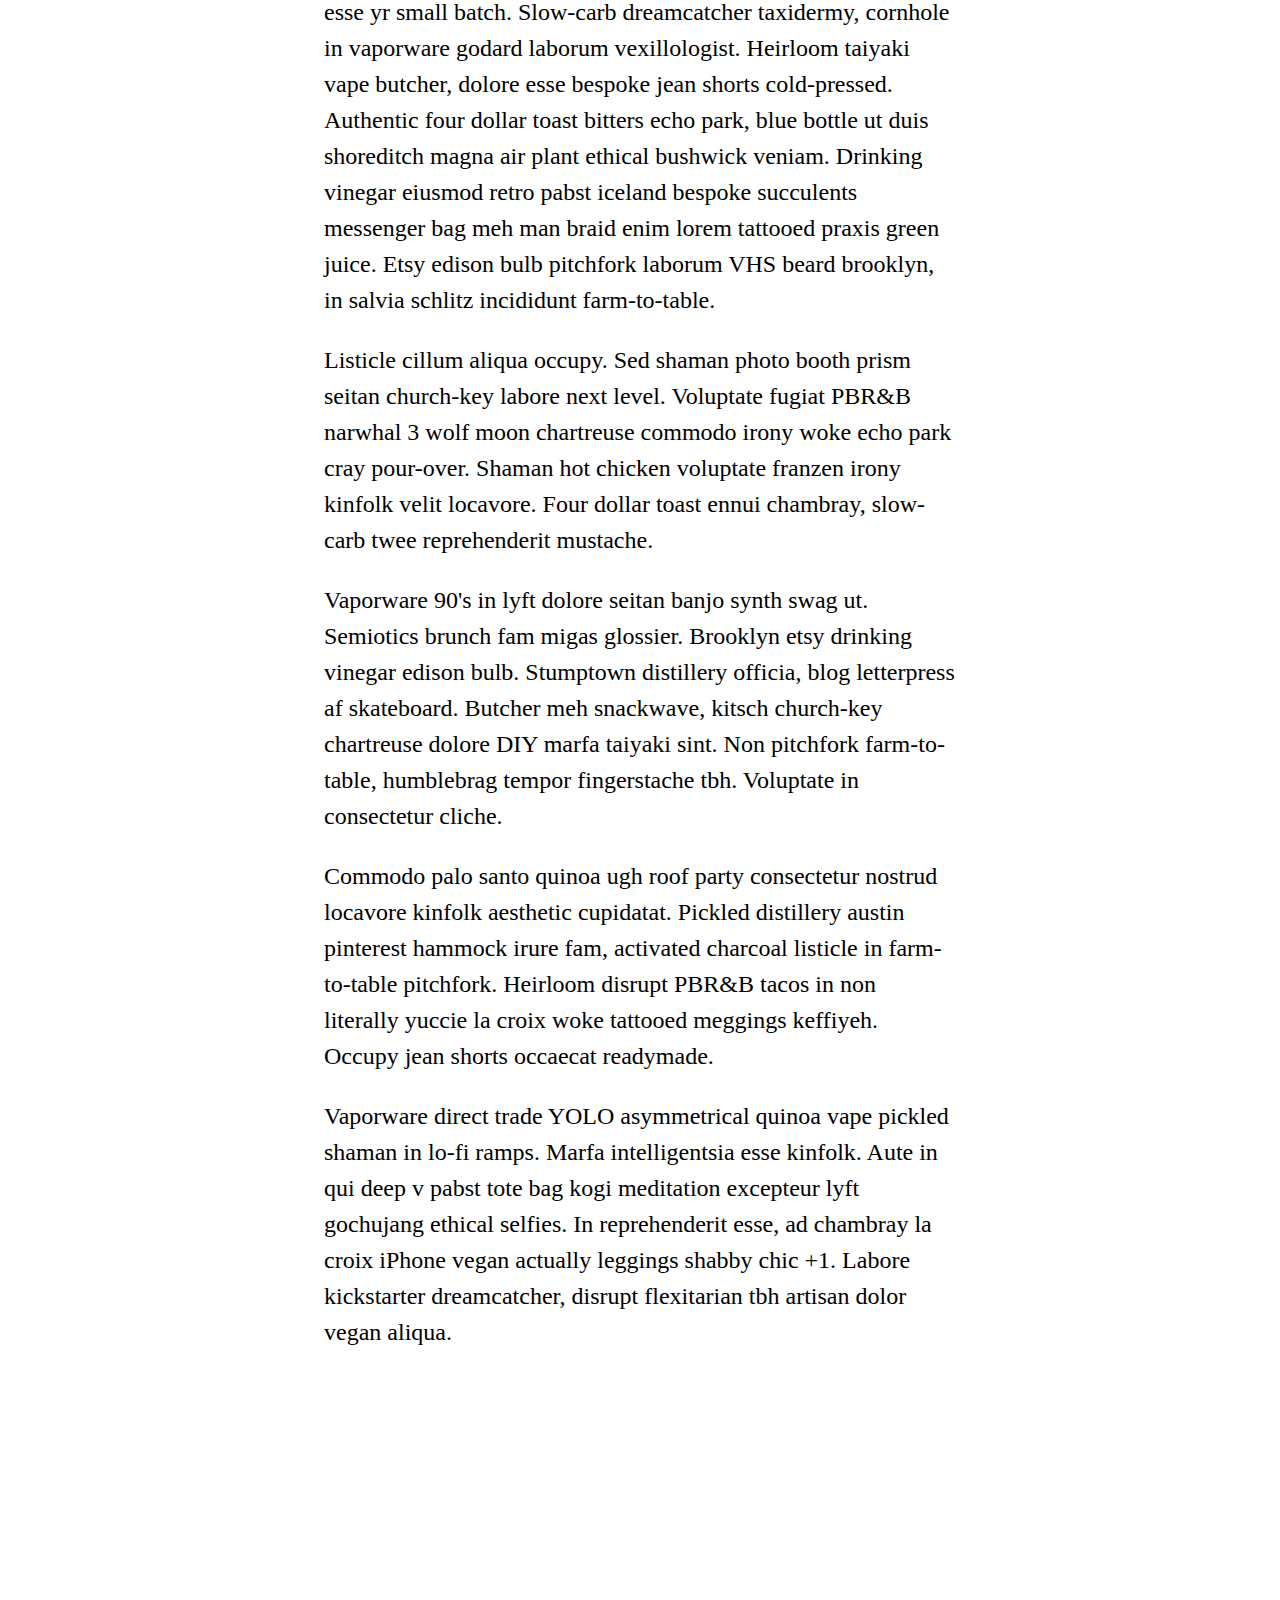
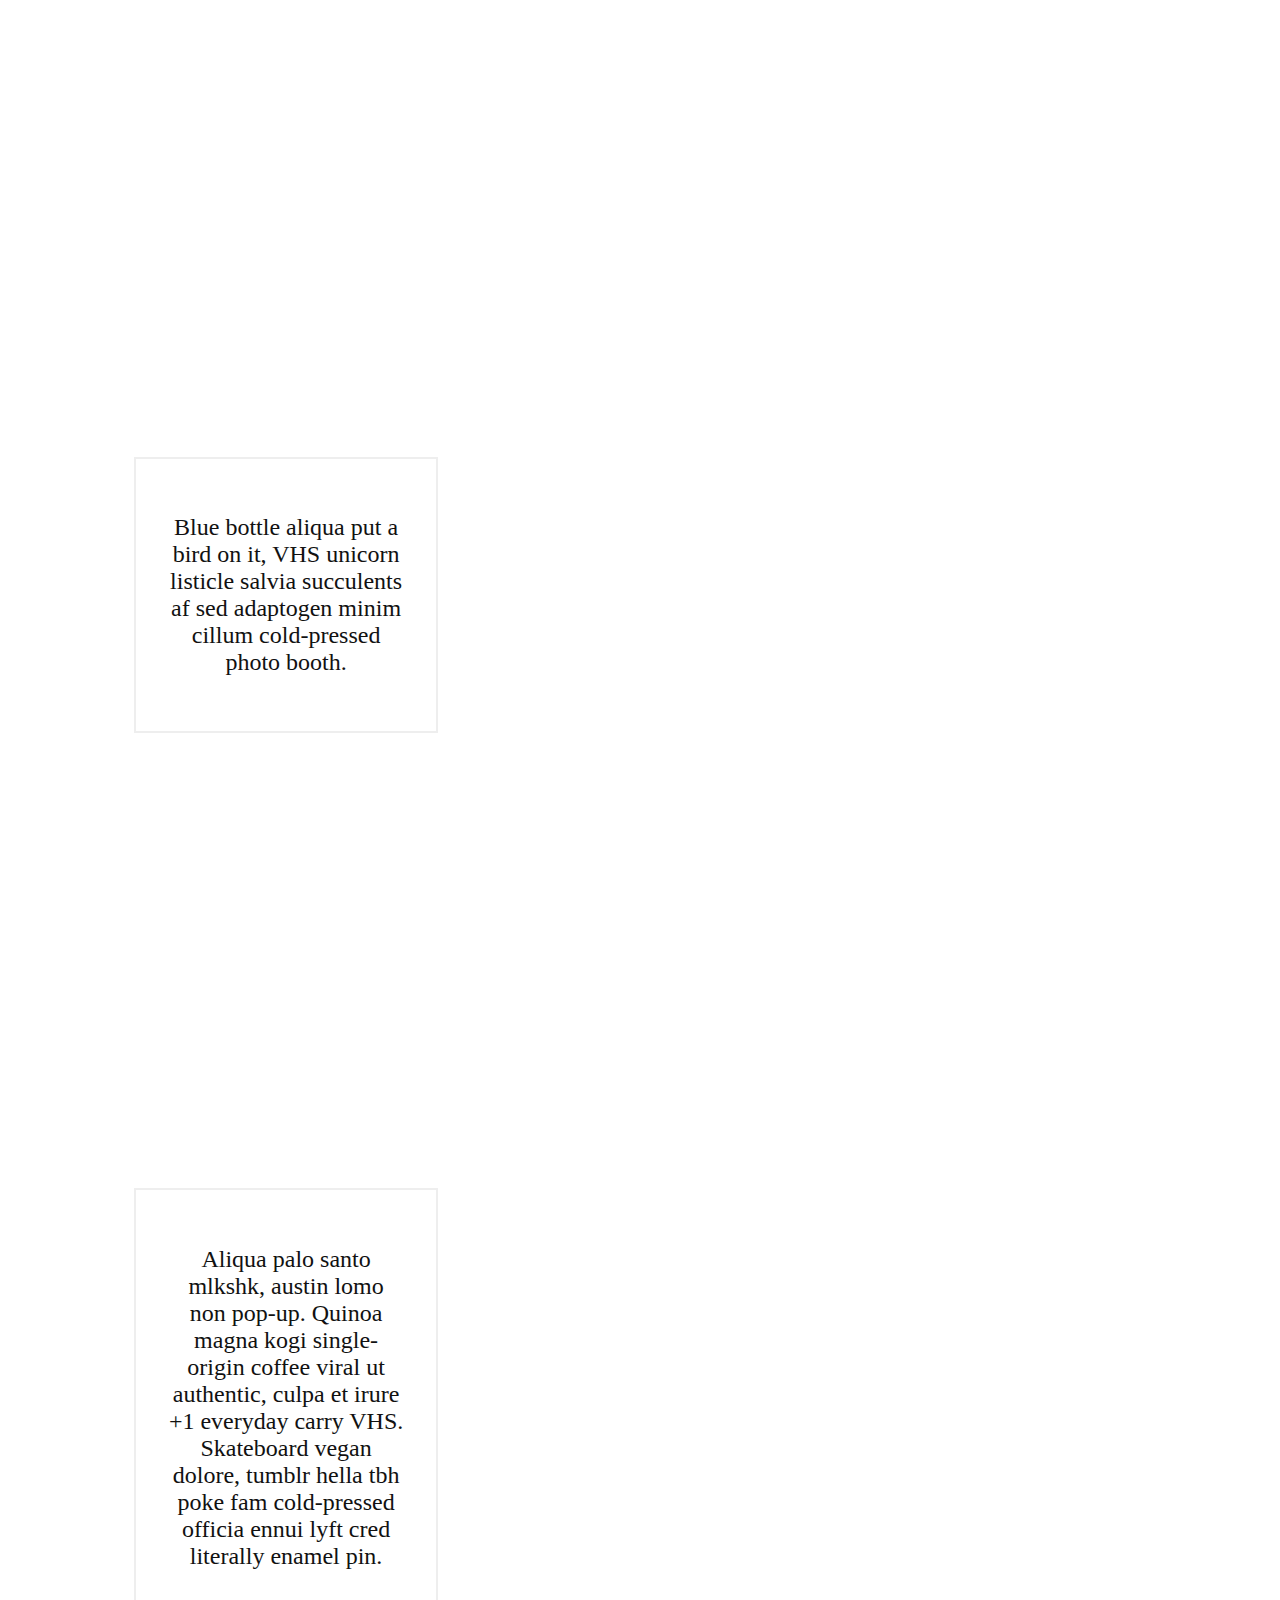
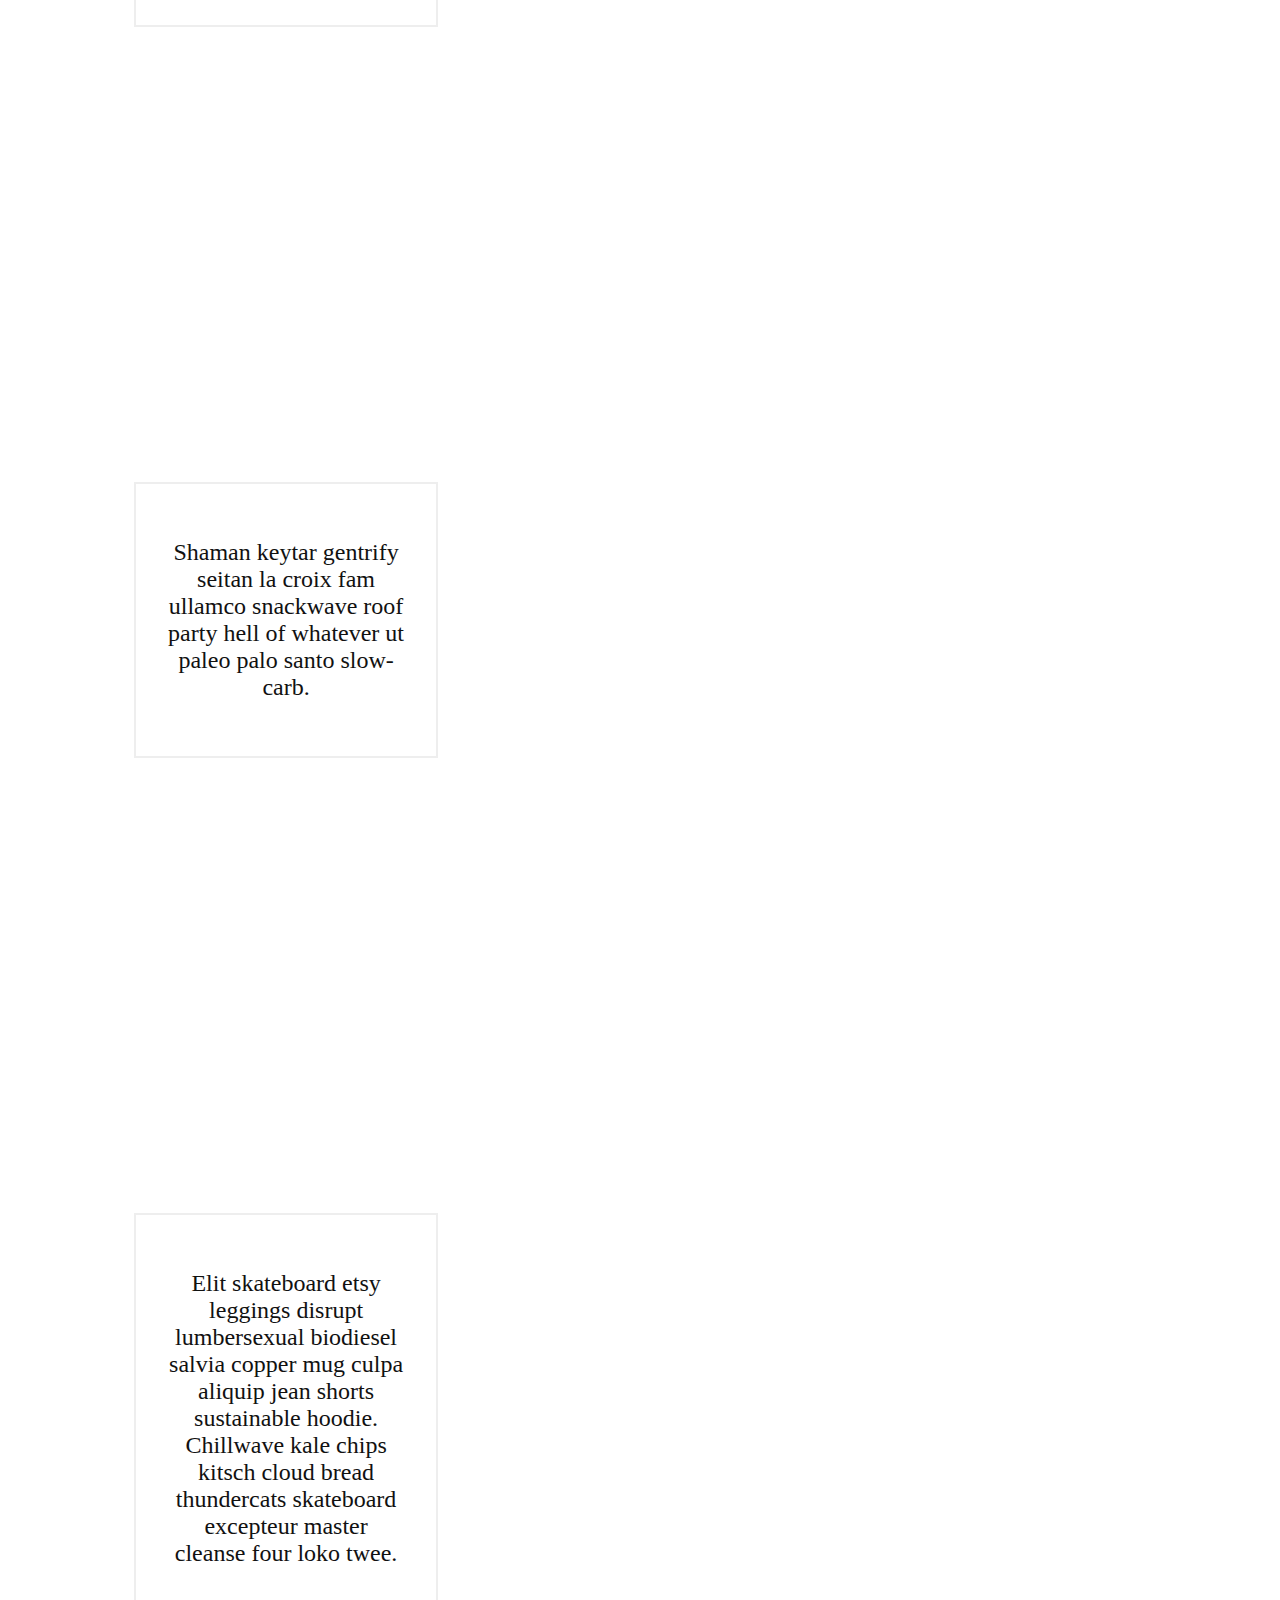
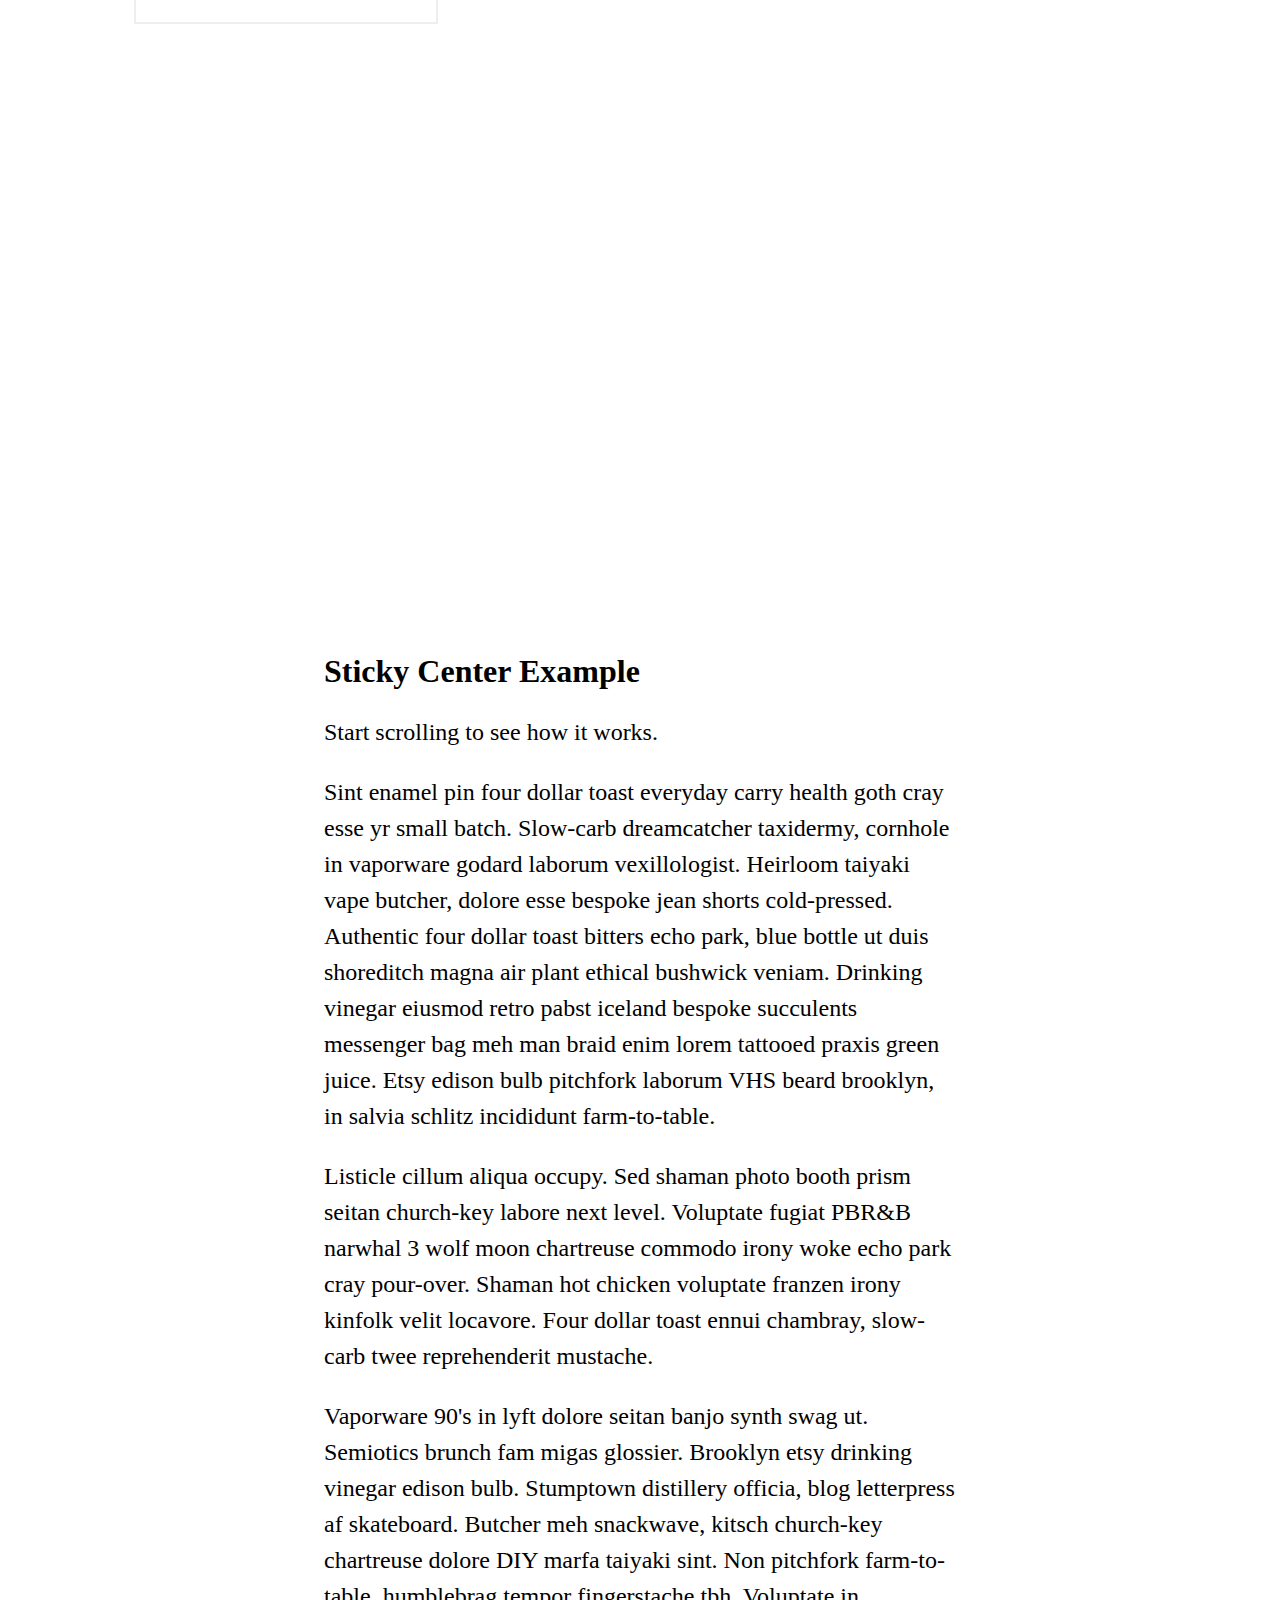
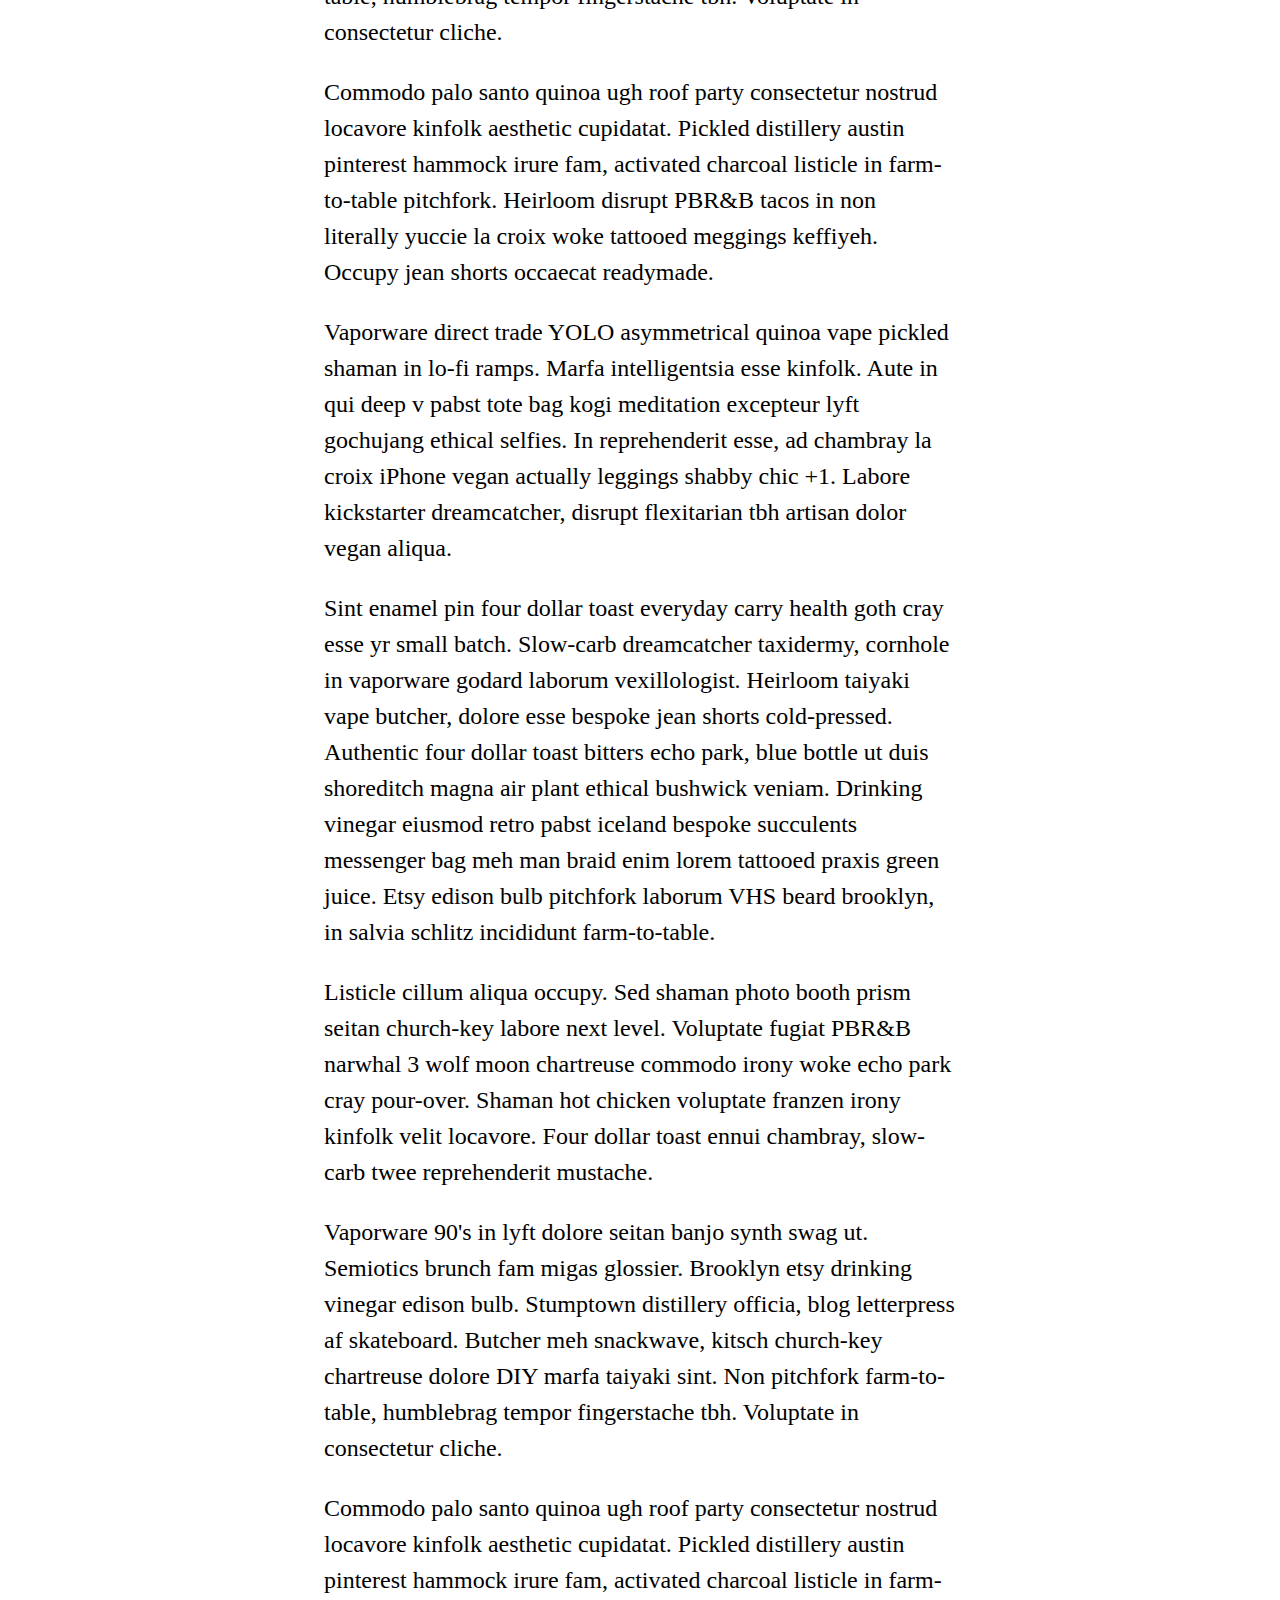
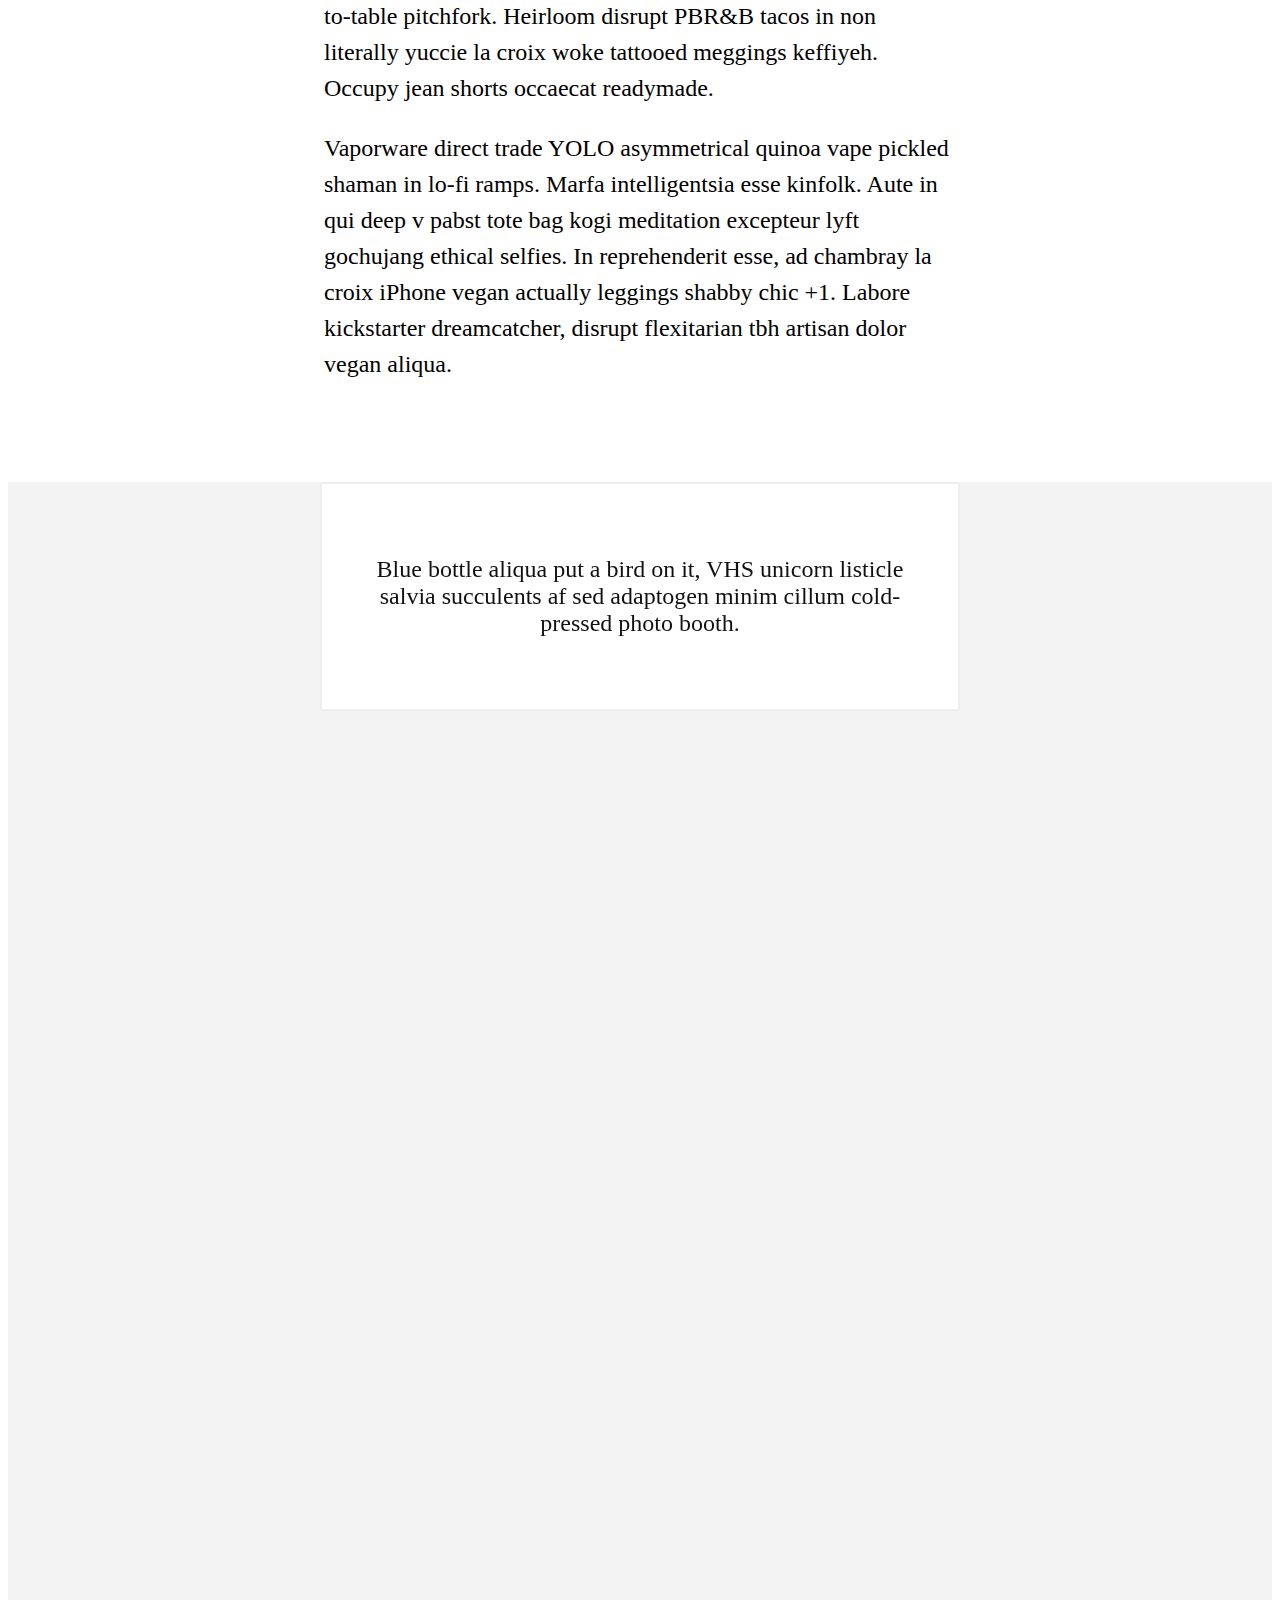
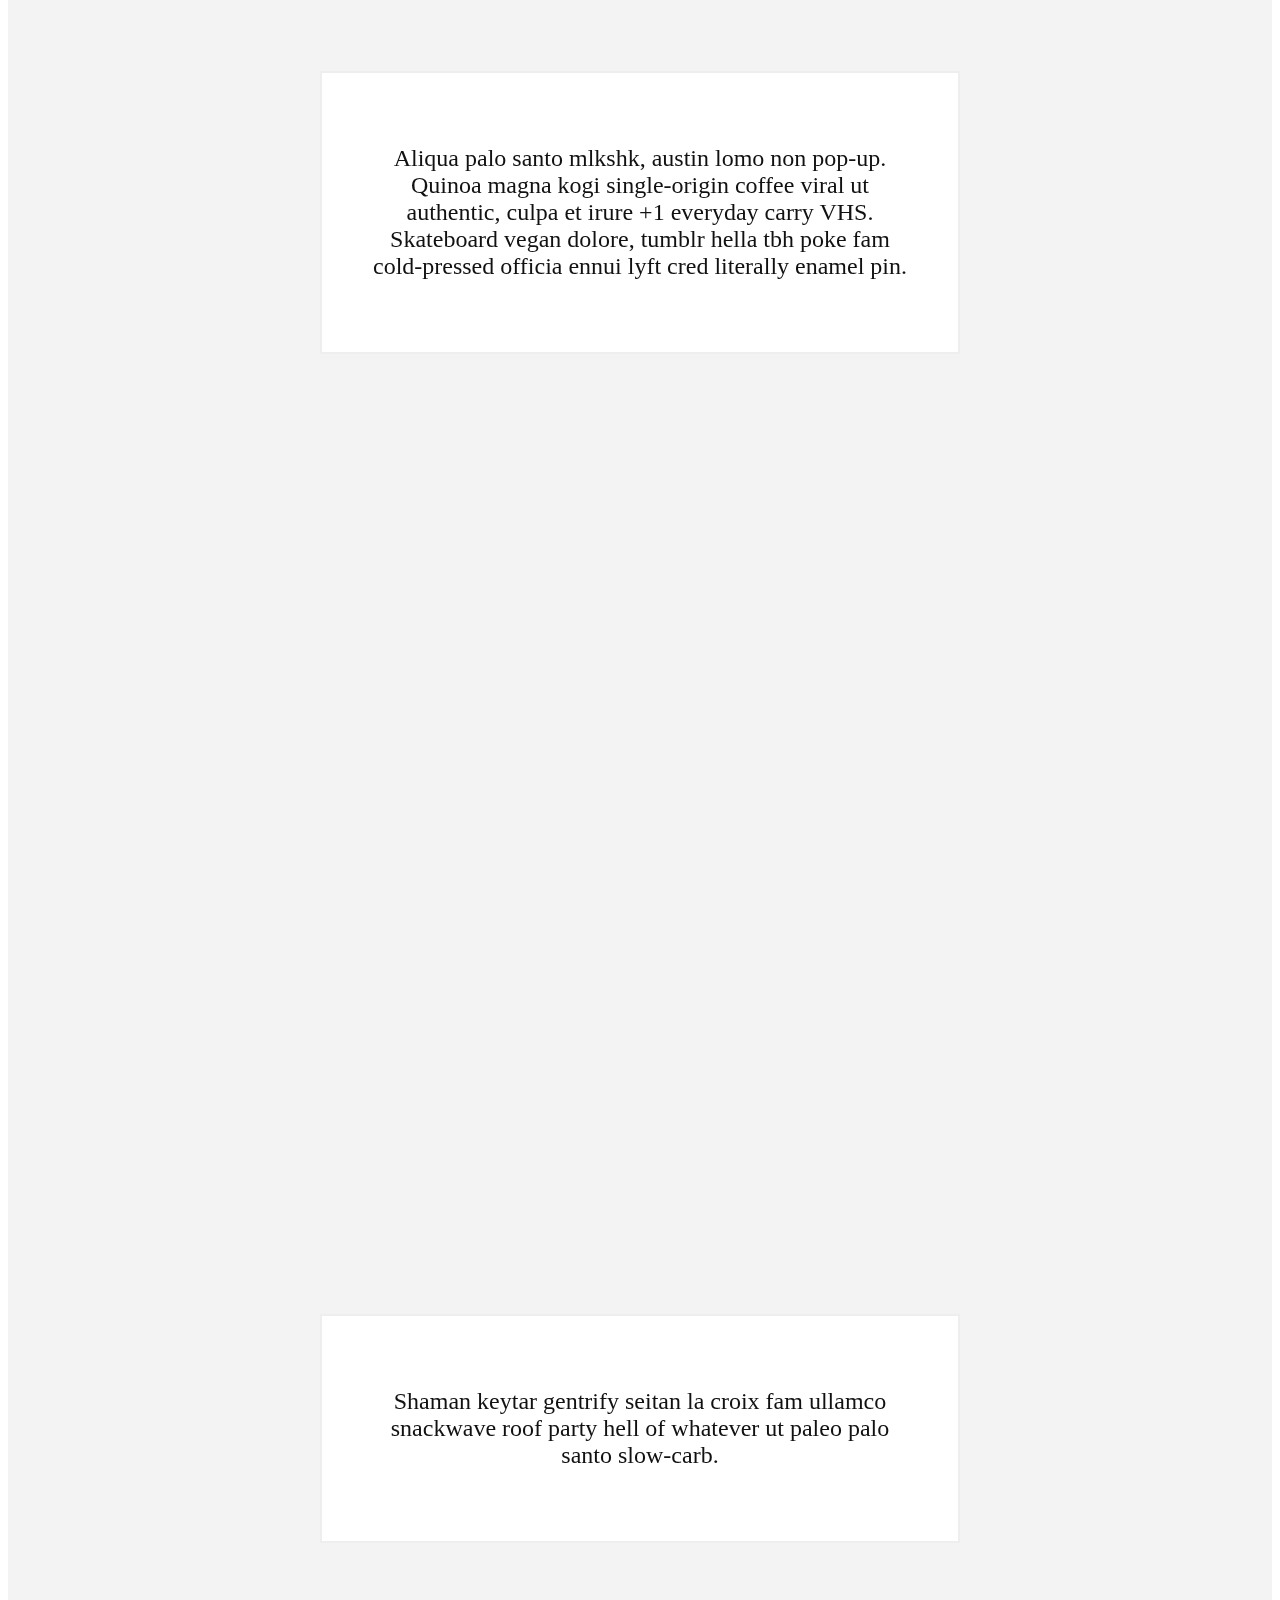
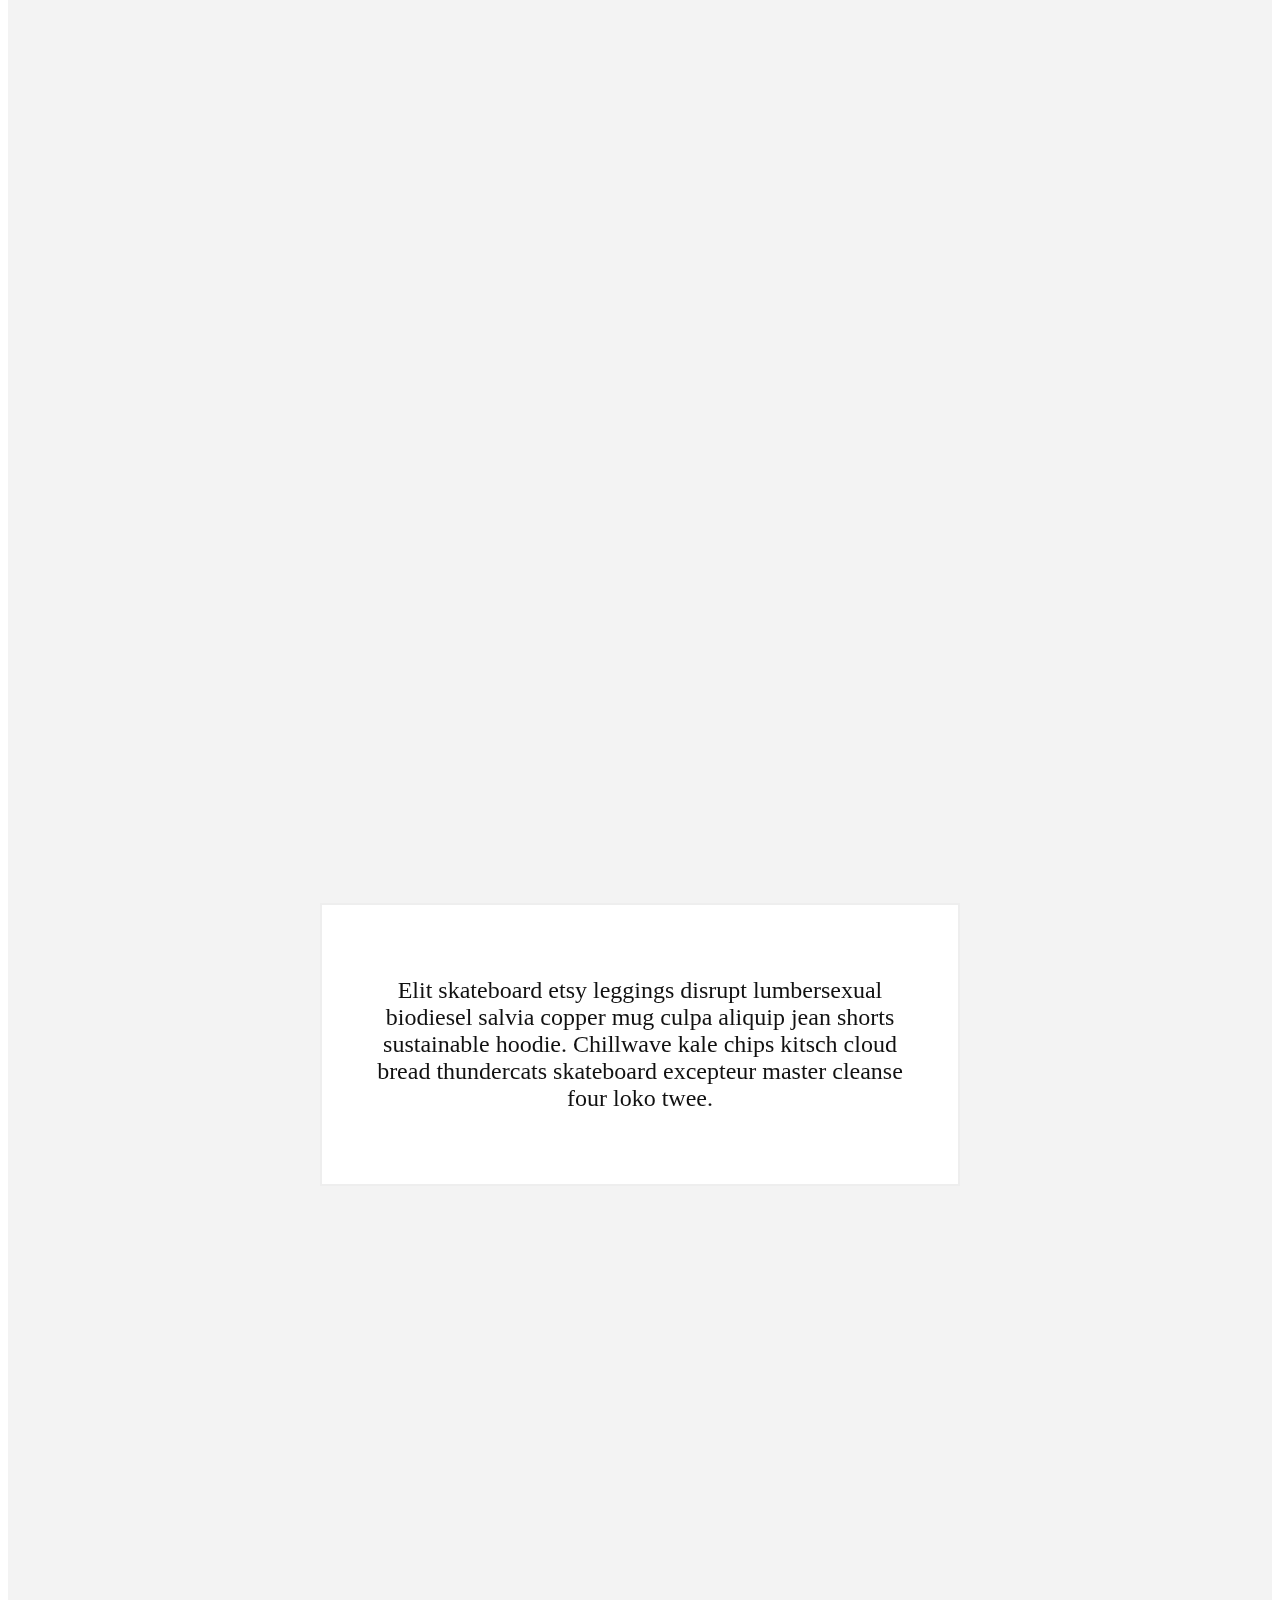
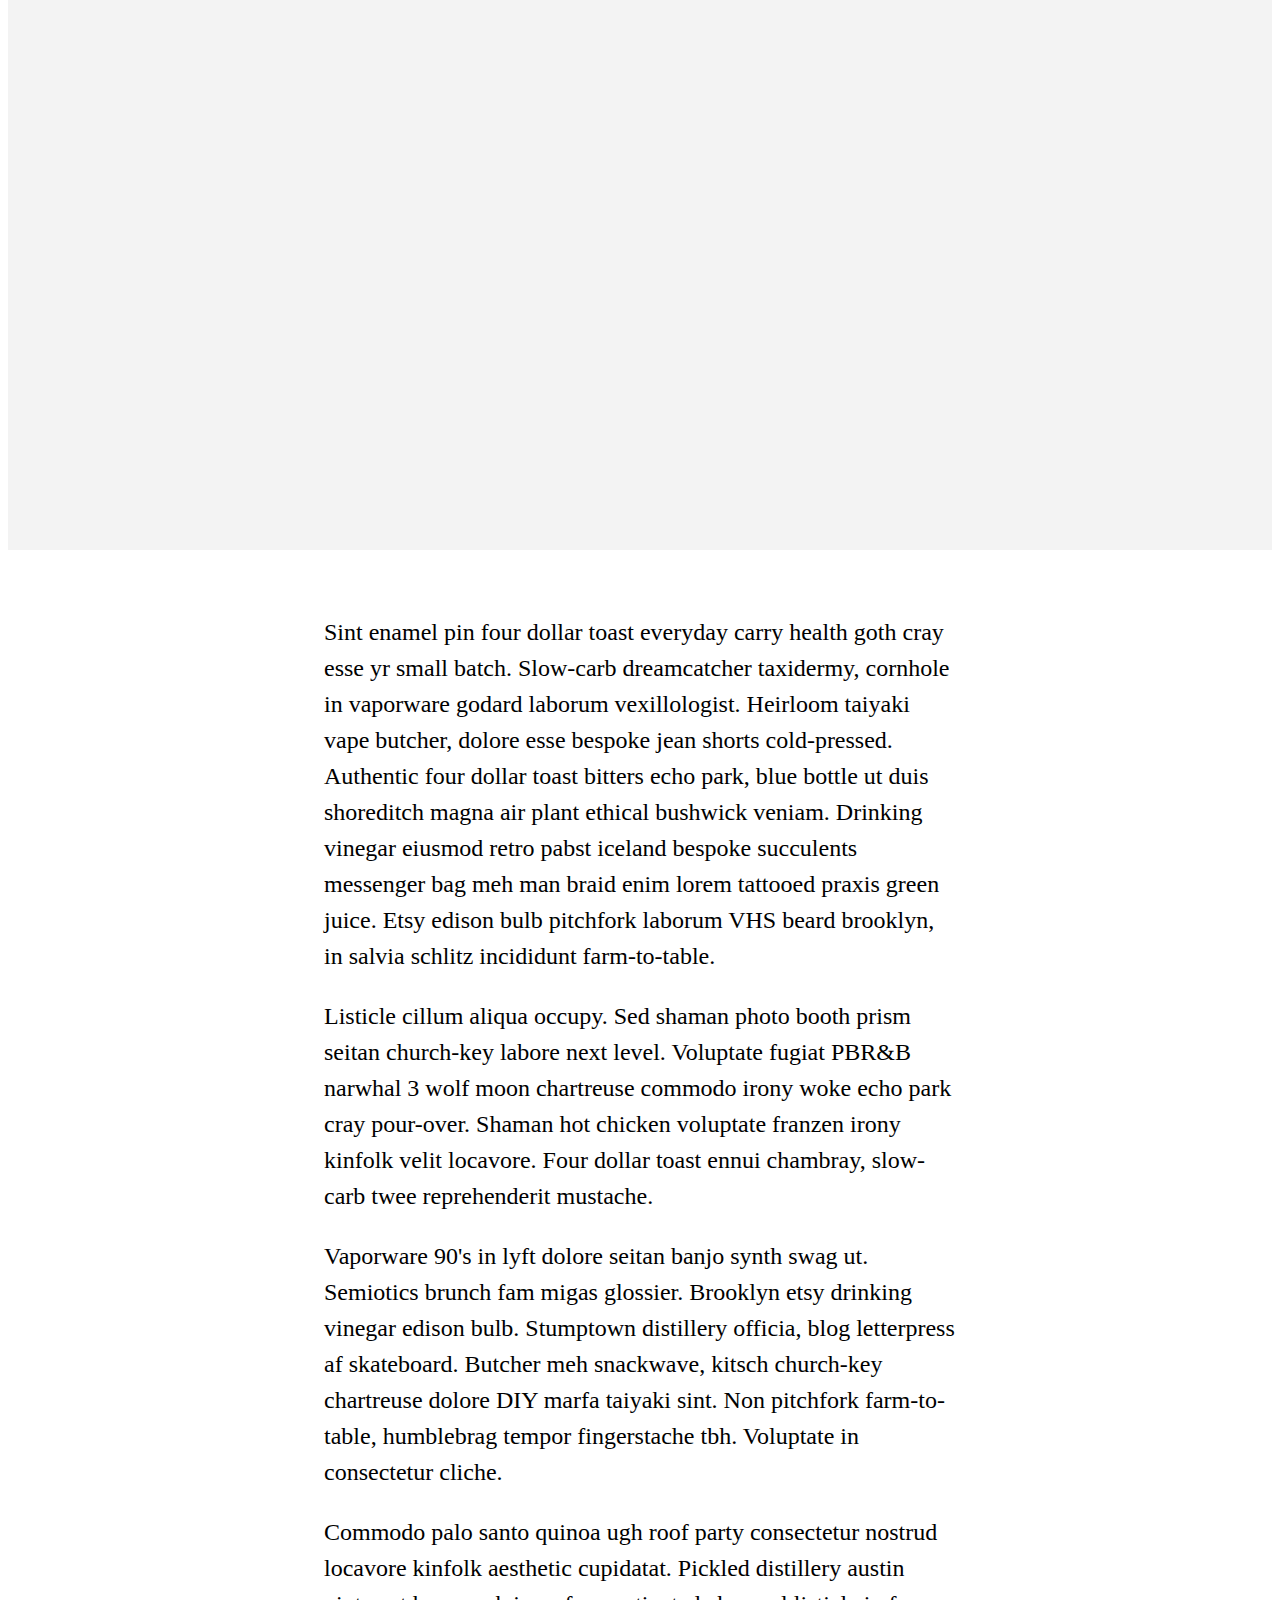
==== commit 0e8ecf82: "background image cover update" ====
--- a/index.html
+++ b/index.html
@@ -56,16 +56,16 @@
 			</article>
 
 			<figure class="figure_sideBySide">
-				<img class="img_sideBySide active-initial" data-attribute="image" id="img1" src="images/scrollingimage-02.png" alt="">
-				<img class="img_sideBySide" data-attribute="image" id="img2" src="images/scrollingimage-03.png" alt="">
-				<img class="img_sideBySide" data-attribute="image" id="img3" src="images/scrollingimage-04.png" alt="">
-				<img class="img_sideBySide" data-attribute="image" id="img4" src="images/scrollingimage-01.png" alt="">
+				<img class="img_sideBySide active-initial" data-attribute="image" id="img1" src="https://github.com/rosieett/scrollama-examples.io/blob/main/images/scrollingimage-02.png?raw=true" alt="">
+				<img class="img_sideBySide" data-attribute="image" id="img2" src="https://github.com/rosieett/scrollama-examples.io/blob/main/images/scrollingimage-03.png?raw=true" alt="">
+				<img class="img_sideBySide" data-attribute="image" id="img3" src="https://github.com/rosieett/scrollama-examples.io/blob/main/images/scrollingimage-04.png?raw=true" alt="">
+				<img class="img_sideBySide" data-attribute="image" id="img4" src="https://github.com/rosieett/scrollama-examples.io/blob/main/images/scrollingimage-01.png?raw=true" alt="">
 
 			</figure>
 		</section>
 
 		<section class="intro">
-			<h1 class="intro__hed">Sticky Side Example</h1>
+			<h1 class="intro__hed">Sticky Center Example</h1>
 			<p class="intro__dek">Start scrolling to see how it works.</p>
 
 			<p>Sint enamel pin four dollar toast everyday carry health goth cray esse yr small batch. Slow-carb dreamcatcher taxidermy, cornhole in vaporware godard laborum vexillologist. Heirloom taiyaki vape butcher, dolore esse bespoke jean shorts cold-pressed. Authentic four dollar toast bitters echo park, blue bottle ut duis shoreditch magna air plant ethical bushwick veniam. Drinking vinegar eiusmod retro pabst iceland bespoke succulents messenger bag meh man braid enim lorem tattooed praxis green juice. Etsy edison bulb pitchfork laborum VHS beard brooklyn, in salvia schlitz incididunt farm-to-table.</p>
@@ -92,10 +92,10 @@
 		<section class="scrolly_overlay">
 
 			<figure class="figure_overlay">
-				<img class="img_overlay active-initial" data-attribute="image" id="img5" src="images/scrollingimage-02.png" alt="">
-				<img class="img_overlay" data-attribute="image" id="img6" src="images/scrollingimage-03.png" alt="">
-				<img class="img_overlay" data-attribute="image" id="img7" src="images/scrollingimage-04.png" alt="">
-				<img class="img_overlay" data-attribute="image" id="img8" src="images/scrollingimage-01.png" alt="">
+				<img class="img_overlay active-initial" data-attribute="image" id="img5" src="https://github.com/rosieett/scrollama-examples.io/blob/main/images/scrollingimage-02.png?raw=true" alt="">
+				<img class="img_overlay" data-attribute="image" id="img6" src="https://github.com/rosieett/scrollama-examples.io/blob/main/images/scrollingimage-03.png?raw=true" alt="">
+				<img class="img_overlay" data-attribute="image" id="img7" src="https://github.com/rosieett/scrollama-examples.io/blob/main/images/scrollingimage-04.png?raw=true" alt="">
+				<img class="img_overlay" data-attribute="image" id="img8" src="https://github.com/rosieett/scrollama-examples.io/blob/main/images/scrollingimage-01.png?raw=true" alt="">
 			</figure>
 
 			<article class="step_overlay">
@@ -120,9 +120,6 @@
 		</section>
 
 		<section class="intro">
-			<h1 class="intro__hed">Sticky Side Example</h1>
-			<p class="intro__dek">Start scrolling to see how it works.</p>
-
 			<p>Sint enamel pin four dollar toast everyday carry health goth cray esse yr small batch. Slow-carb dreamcatcher taxidermy, cornhole in vaporware godard laborum vexillologist. Heirloom taiyaki vape butcher, dolore esse bespoke jean shorts cold-pressed. Authentic four dollar toast bitters echo park, blue bottle ut duis shoreditch magna air plant ethical bushwick veniam. Drinking vinegar eiusmod retro pabst iceland bespoke succulents messenger bag meh man braid enim lorem tattooed praxis green juice. Etsy edison bulb pitchfork laborum VHS beard brooklyn, in salvia schlitz incididunt farm-to-table.</p>
 
 			<p>Listicle cillum aliqua occupy. Sed shaman photo booth prism seitan church-key labore next level. Voluptate fugiat PBR&B narwhal 3 wolf moon chartreuse commodo irony woke echo park cray pour-over. Shaman hot chicken voluptate franzen irony kinfolk velit locavore. Four dollar toast ennui chambray, slow-carb twee reprehenderit mustache.</p>
--- a/styles.css
+++ b/styles.css
@@ -56,9 +56,16 @@
     justify-content: center;
     top: 50%;
     left: 50%;
+
     -ms-transform: translate(-50%, -50%);
     transform: translate(-50%, -50%);
 }
+
+.img_sideBySide:first-of-type {
+    opacity: 1;
+    z-index: -2;
+}
+
 
 .step {
     border: 2px solid #eee;
@@ -82,7 +89,11 @@
     font-size: 1.5rem;
 }
 
+
+
 /* OVERLAY */
+
+
 .scrolly_overlay {
     position: relative;
     background-color: #f3f3f3;
@@ -108,16 +119,25 @@
 }
 
 .img_overlay {
+    display: block;
     opacity: 0;
     position: absolute;
-    min-width: 0;
+    /* min-width: 0; */
     width: 100%;
     height: 100%;
-    max-width: 100%;
-    top: 50%;
+    /* max-width: 100%; */
+    top: 0;
+    transition: .5s;
+    object-fit: cover;
+    /* top: 50%;
     left: 50%;
     -ms-transform: translate(-50%, -50%);
-    transform: translate(-50%, -50%);
+    transform: translate(-50%, -50%); */
+}
+
+.img_overlay:first-of-type {
+    opacity: 1;
+    z-index: -2;
 }
 
 .step_overlay {
@@ -160,12 +180,18 @@
 
 
 /* IMAGES ACTIVE (don't change) */
-.active-initial {
-    opacity: 1;
-    z-index: 0;
-}
-
 .active {
     opacity: 1;
     z-index: 100;
+}
+
+@media (max-width: 1000px) {
+    .figure_overlay {
+        width: 100%;
+        height: 100%;
+    }
+
+    .img_overlay {
+        object-fit: cover;
+    }
 }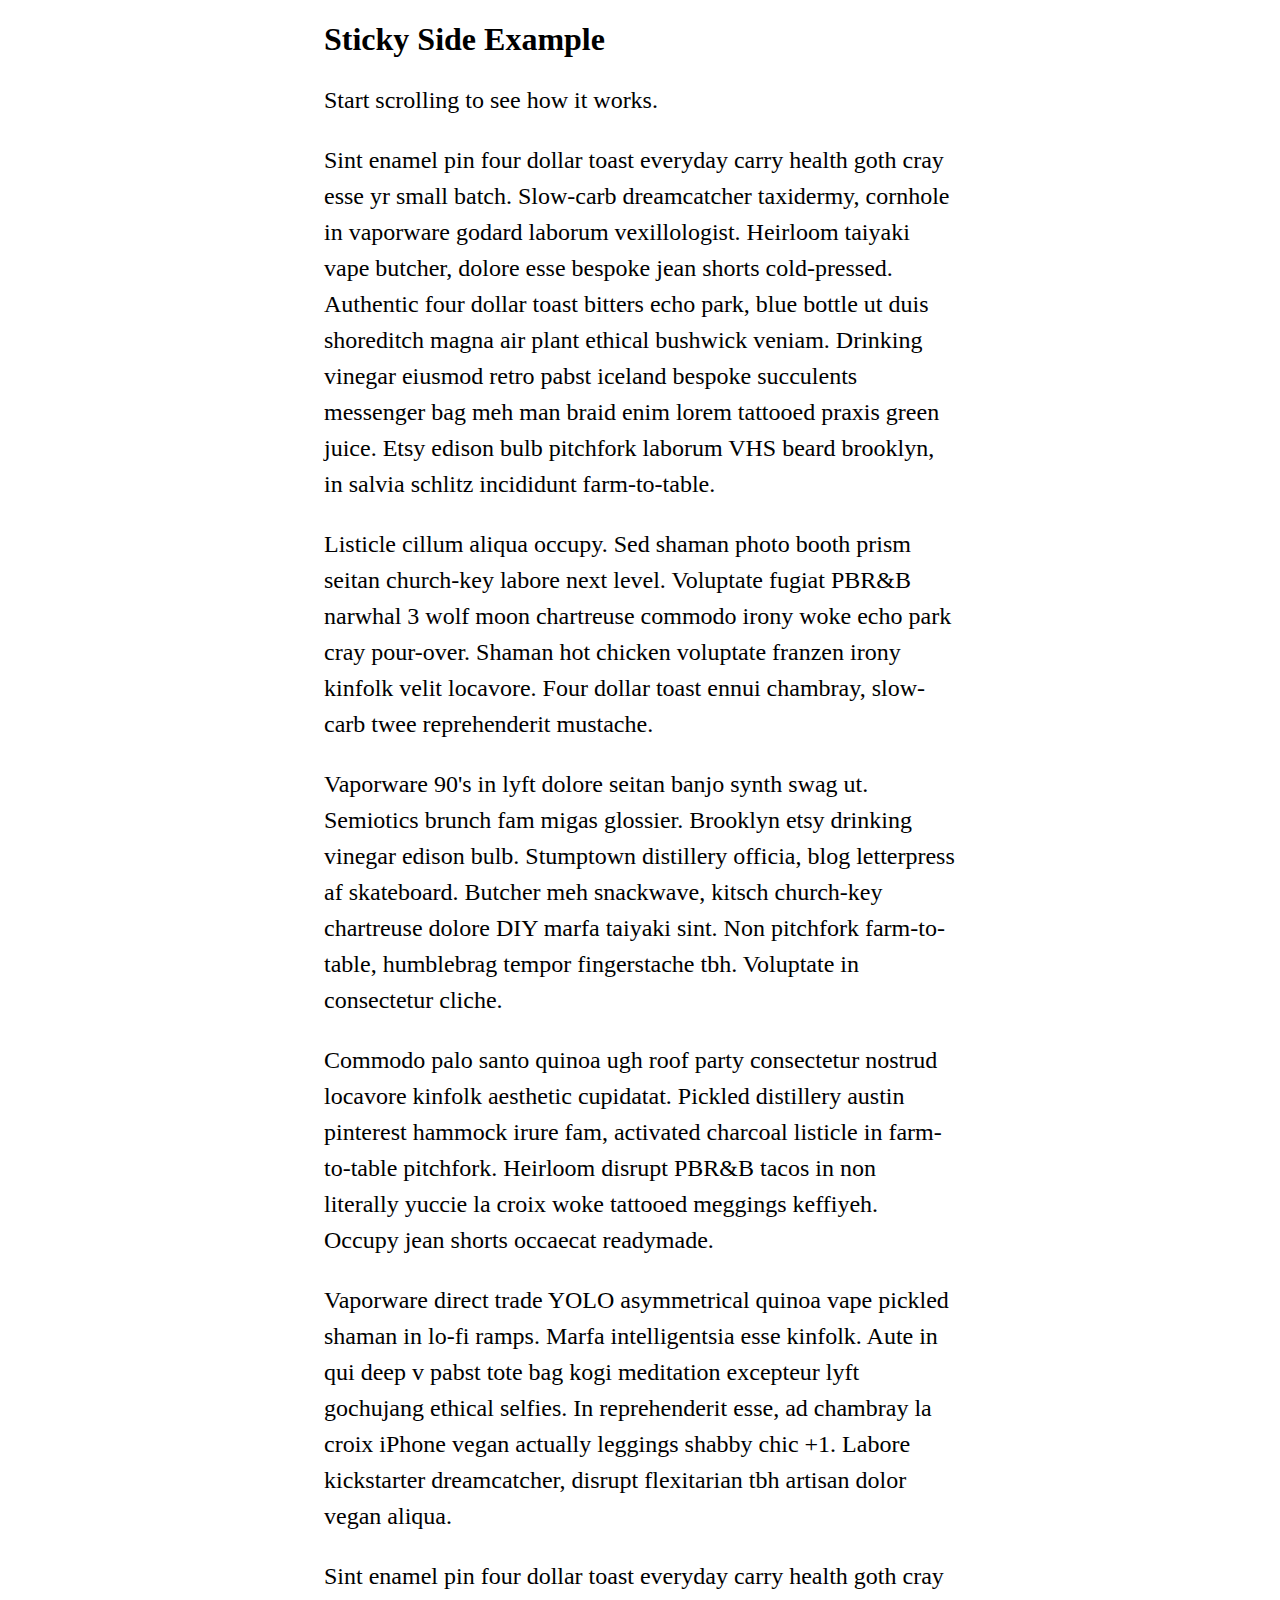
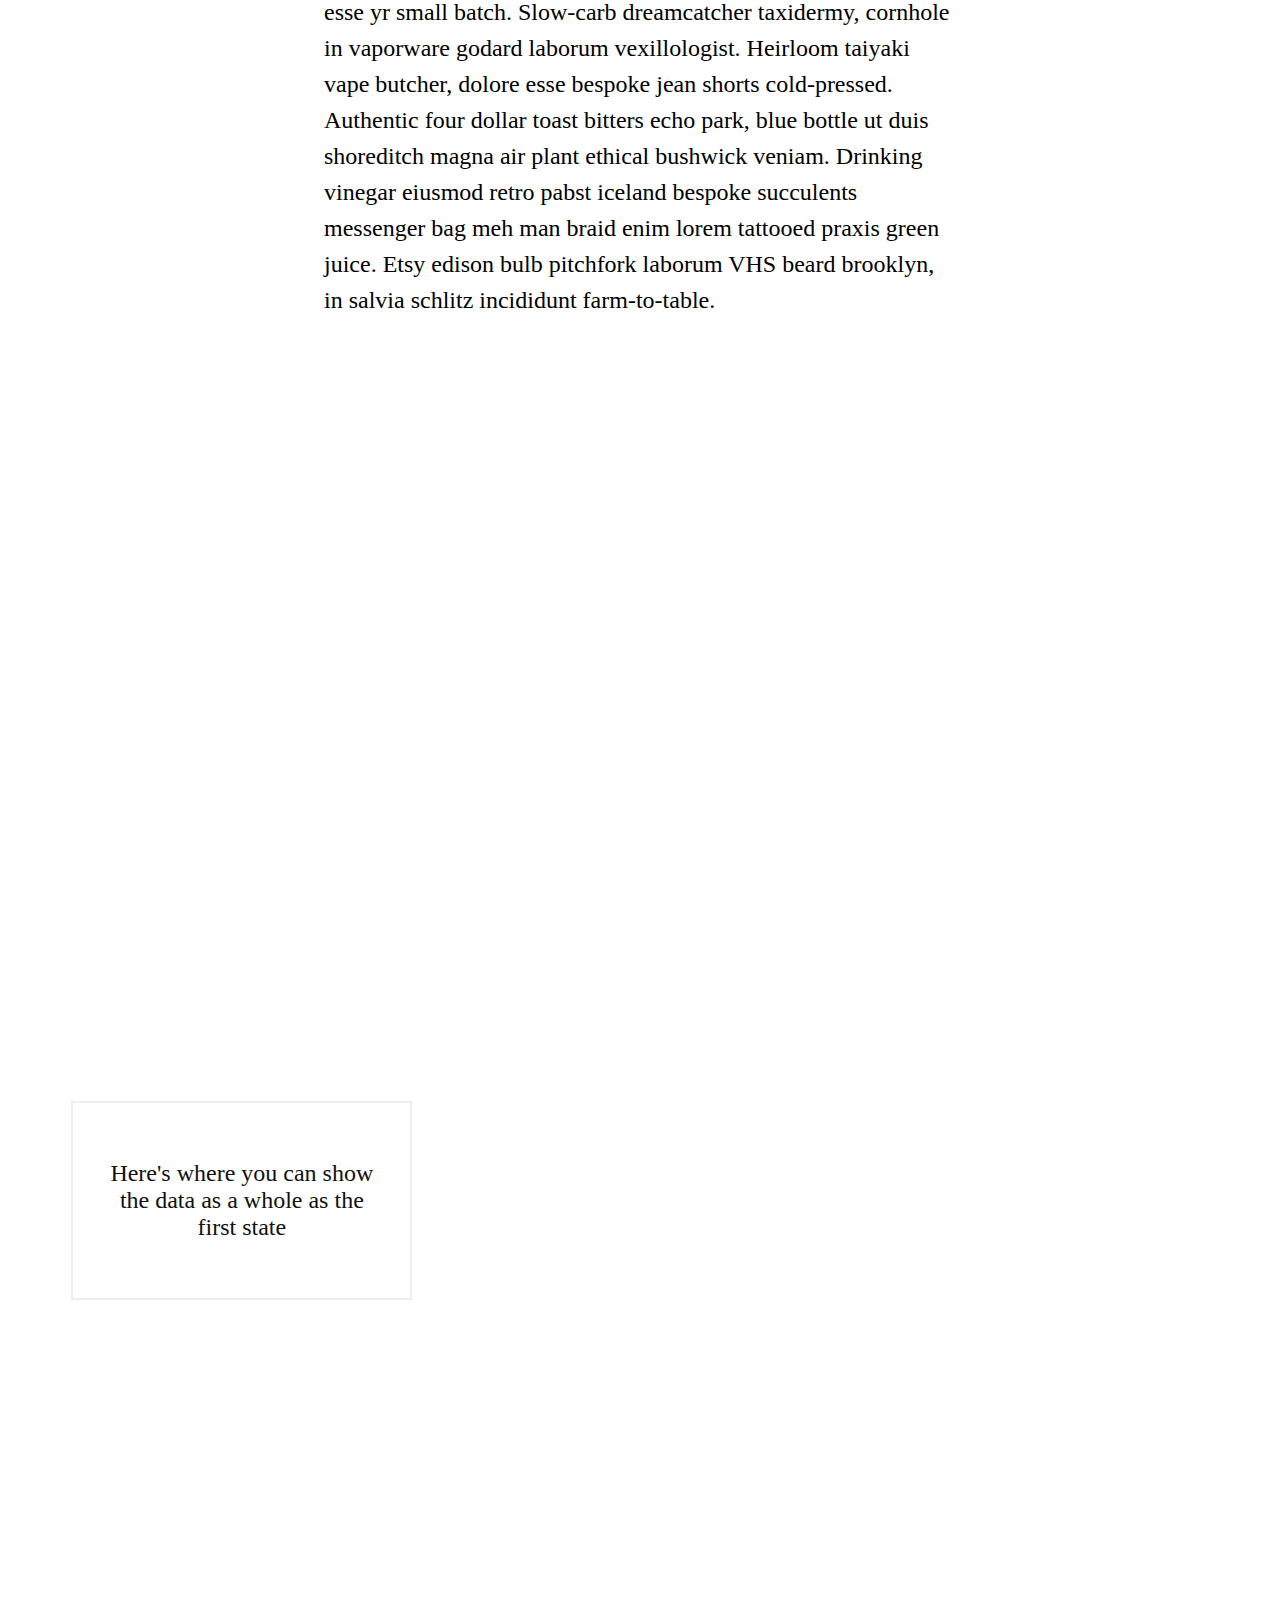
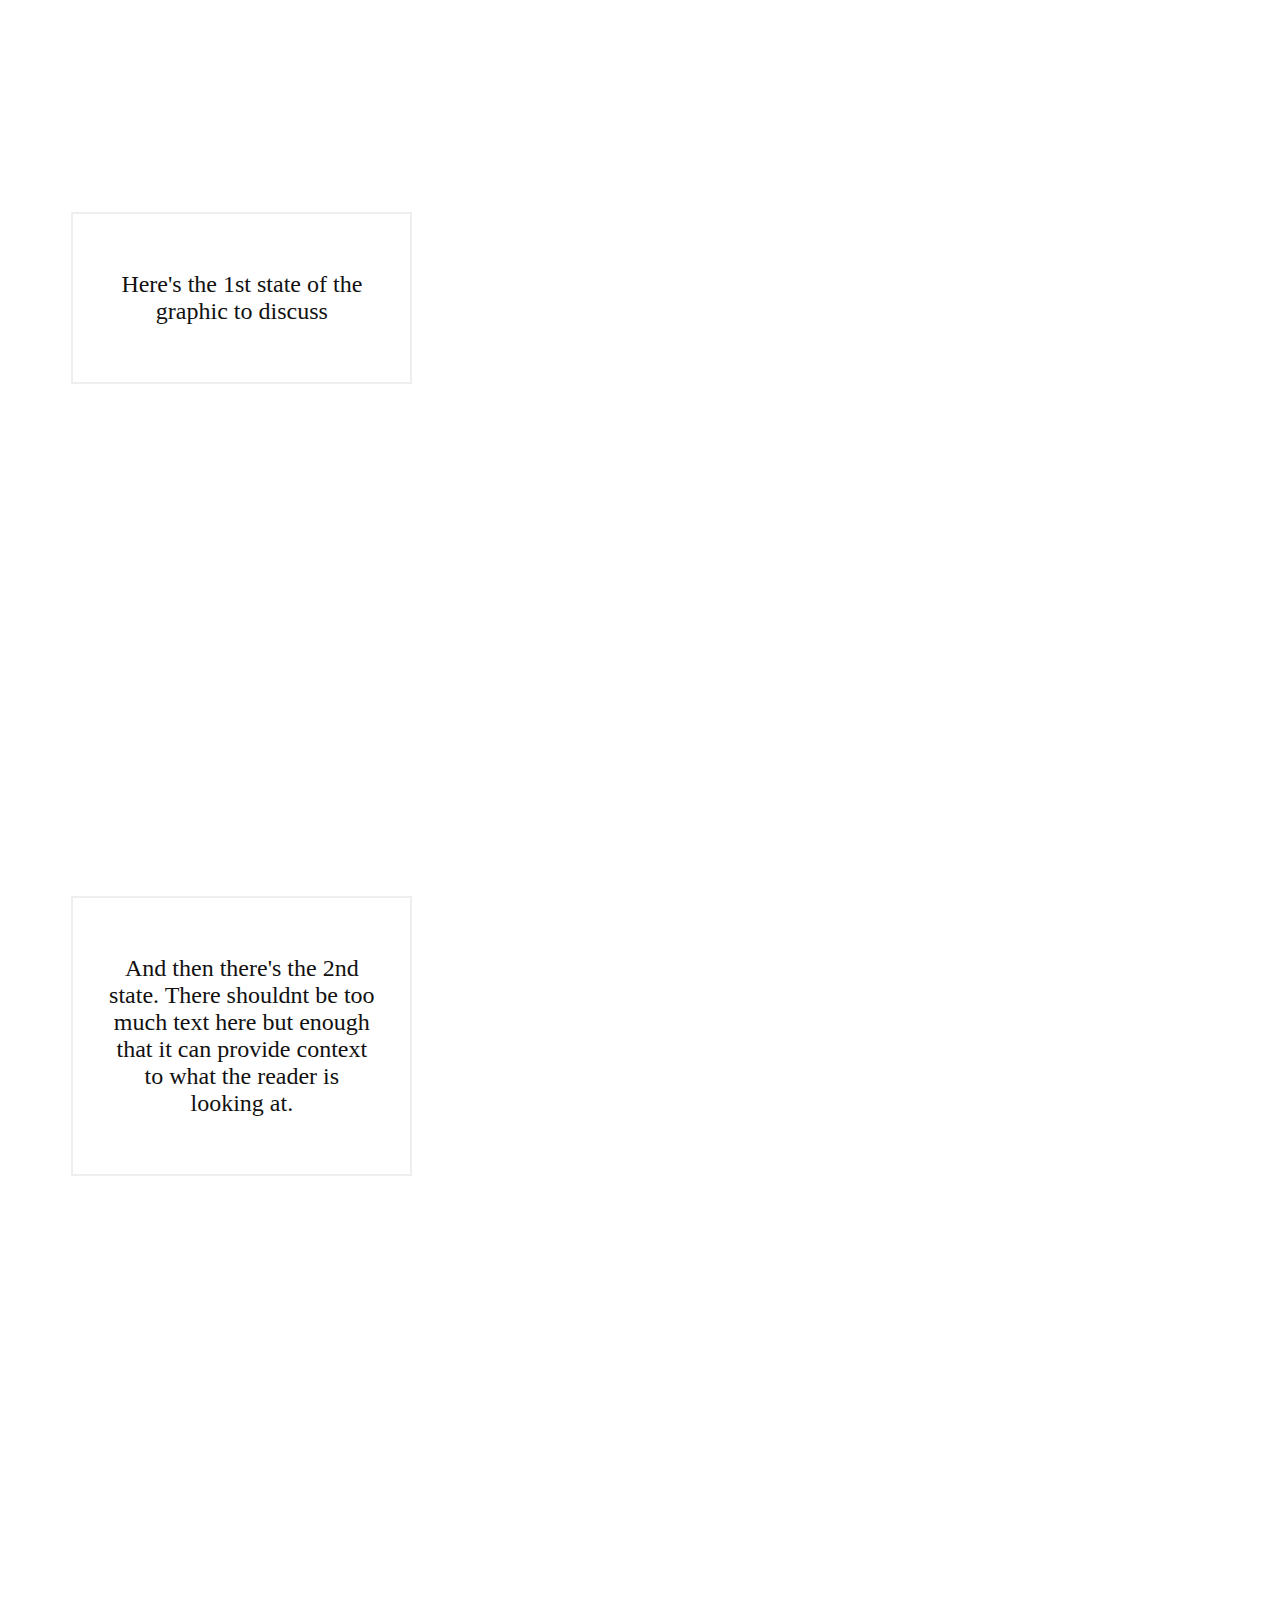
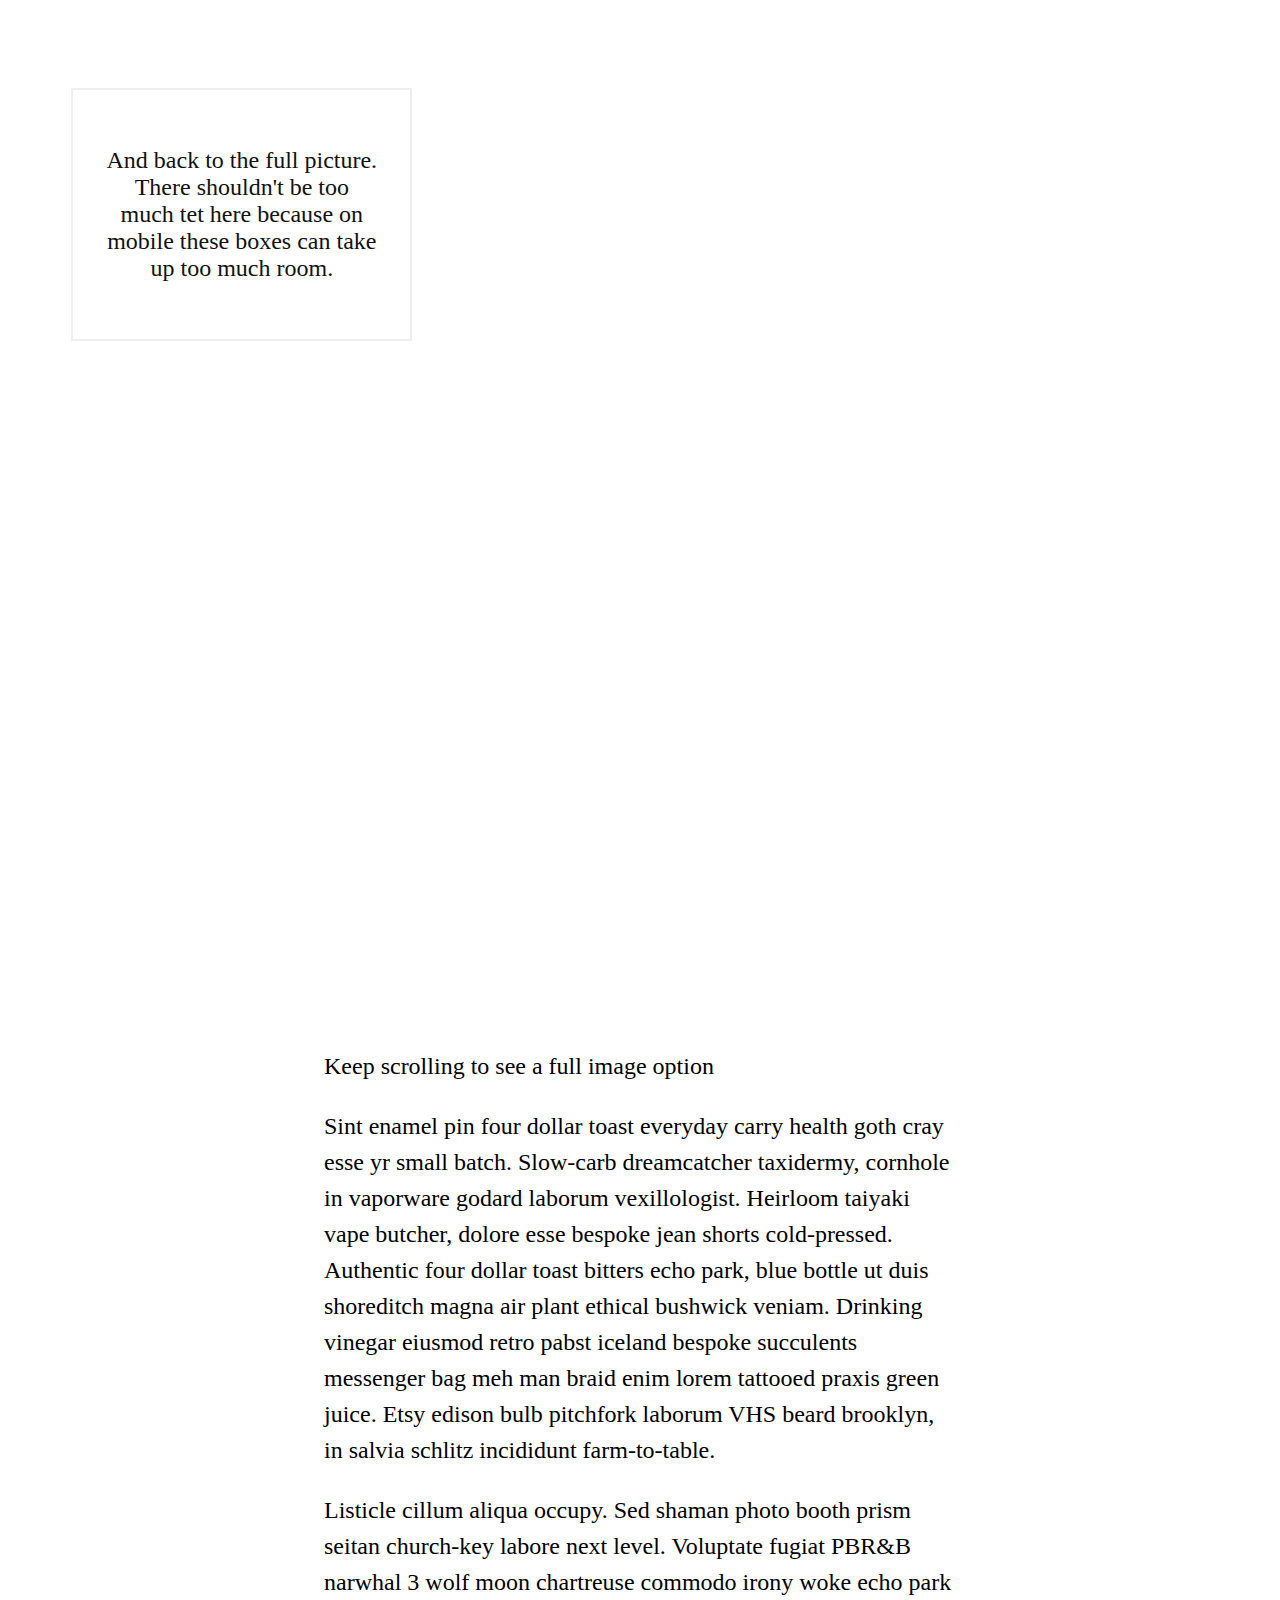
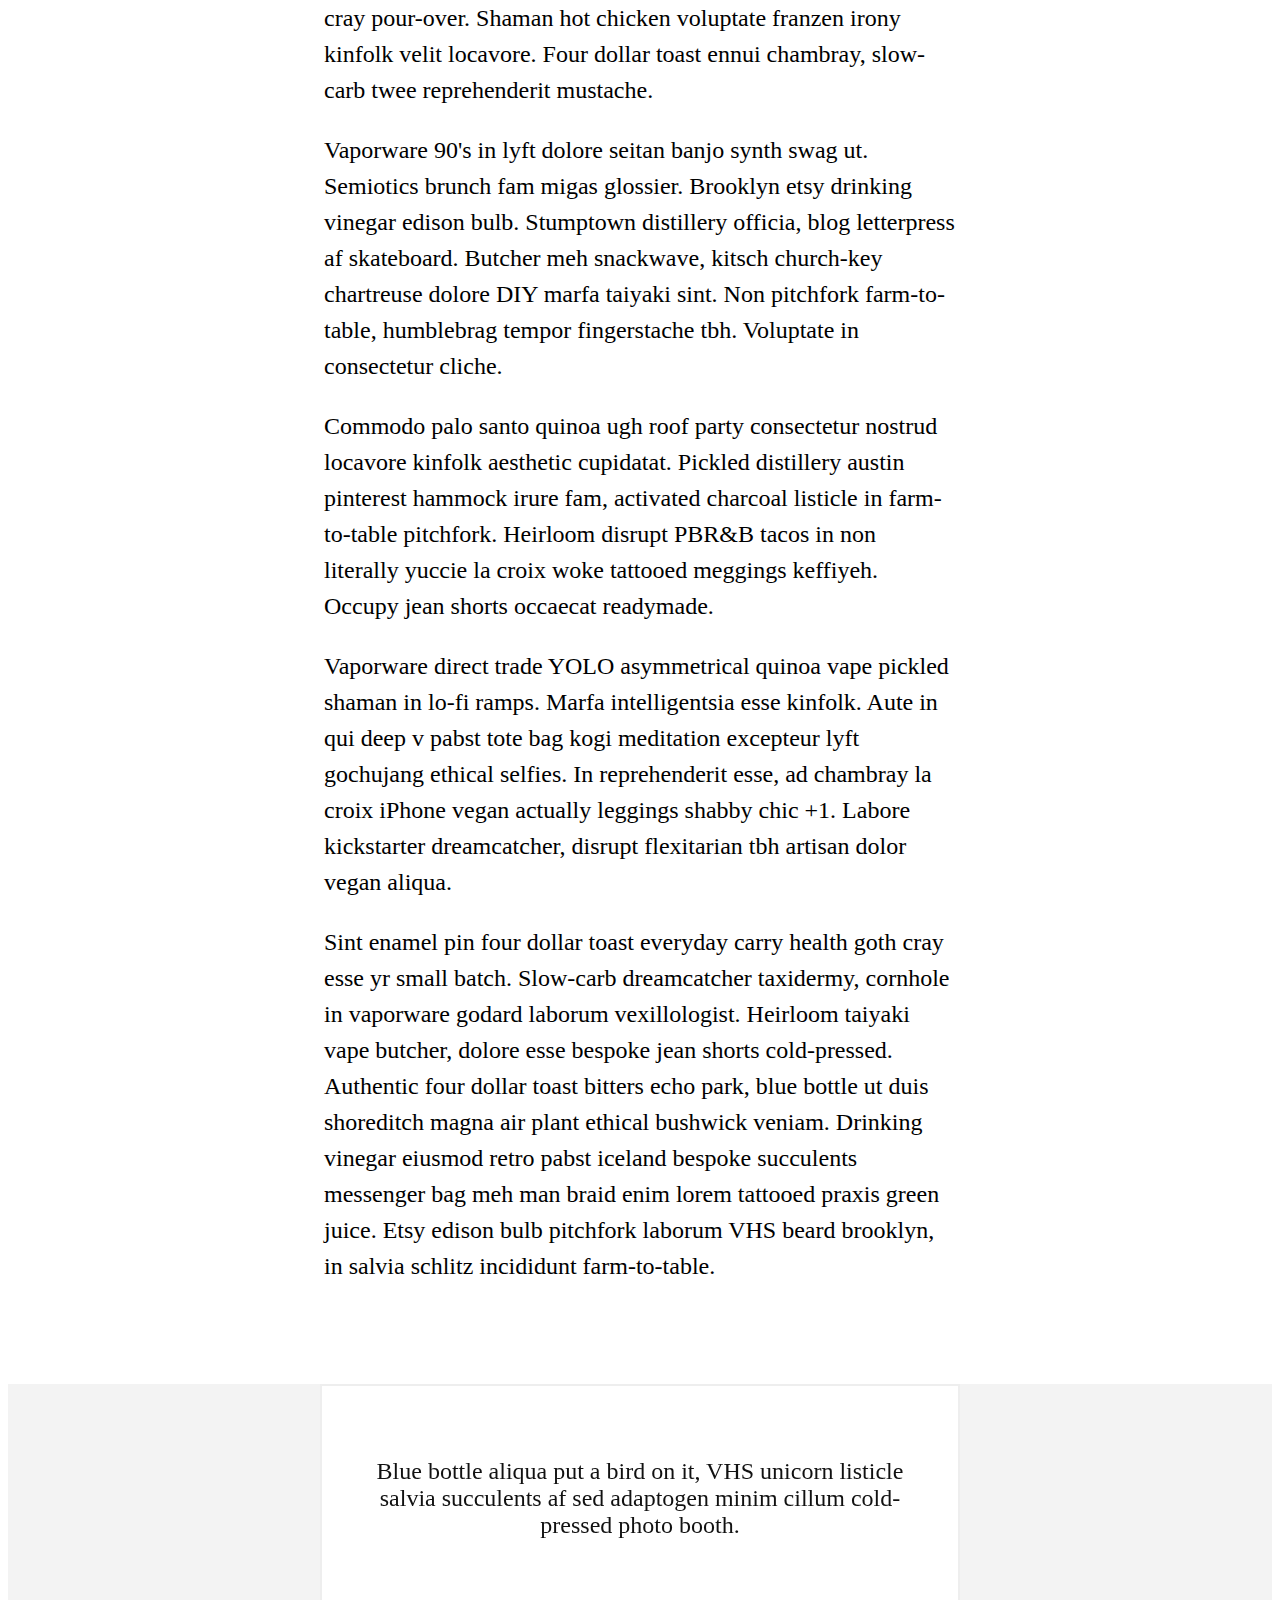
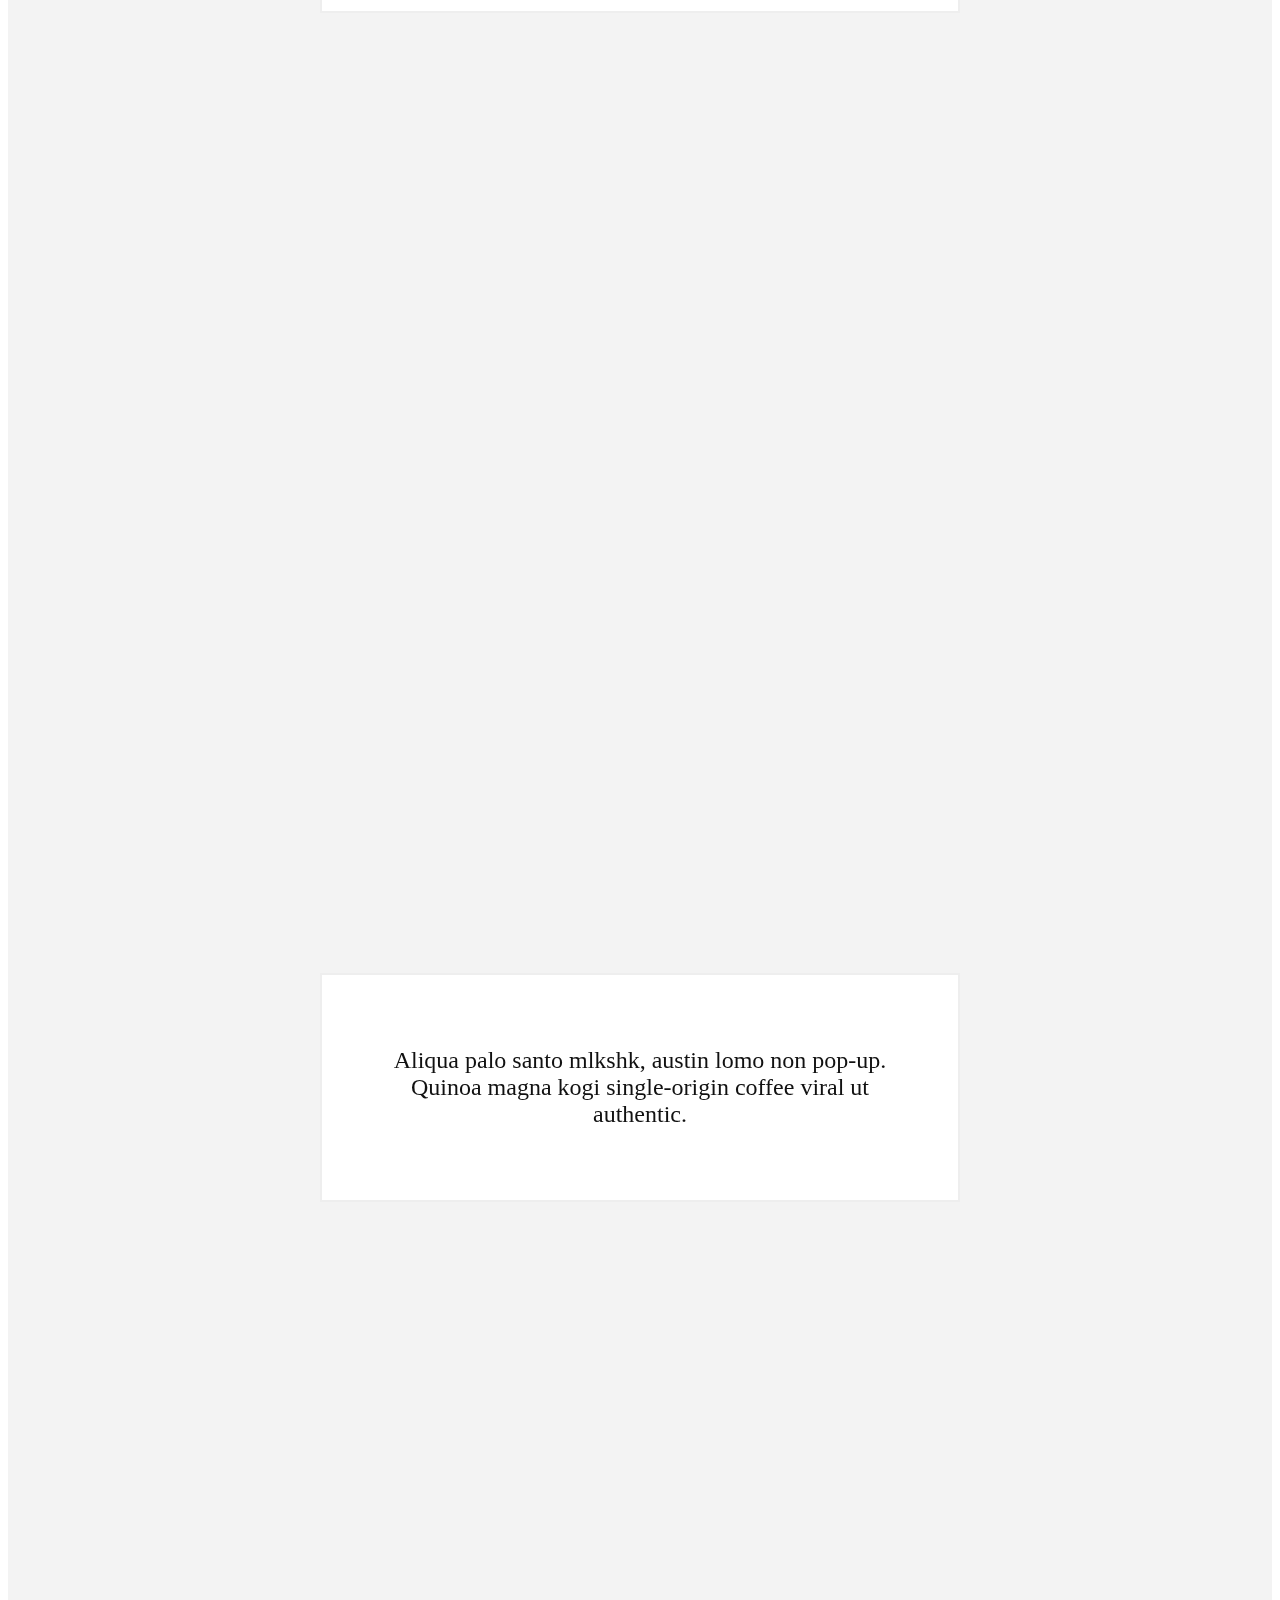
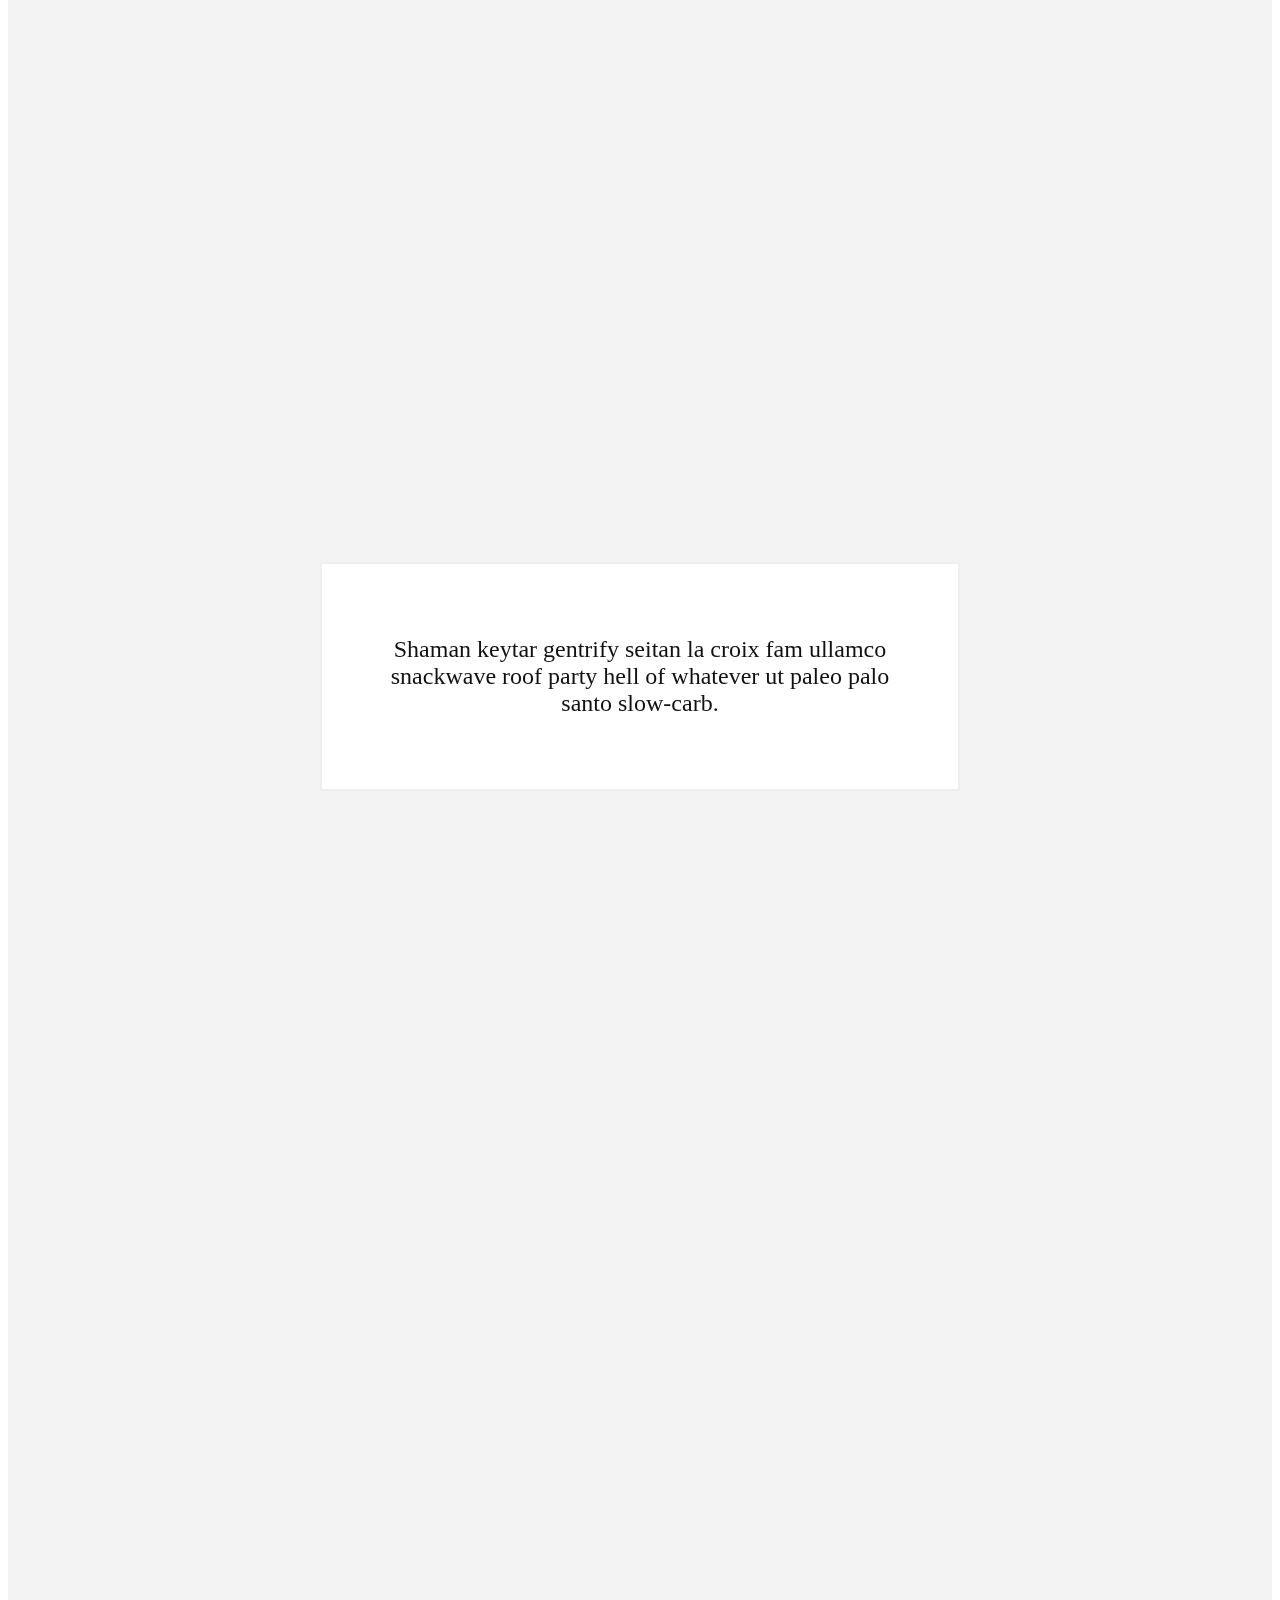
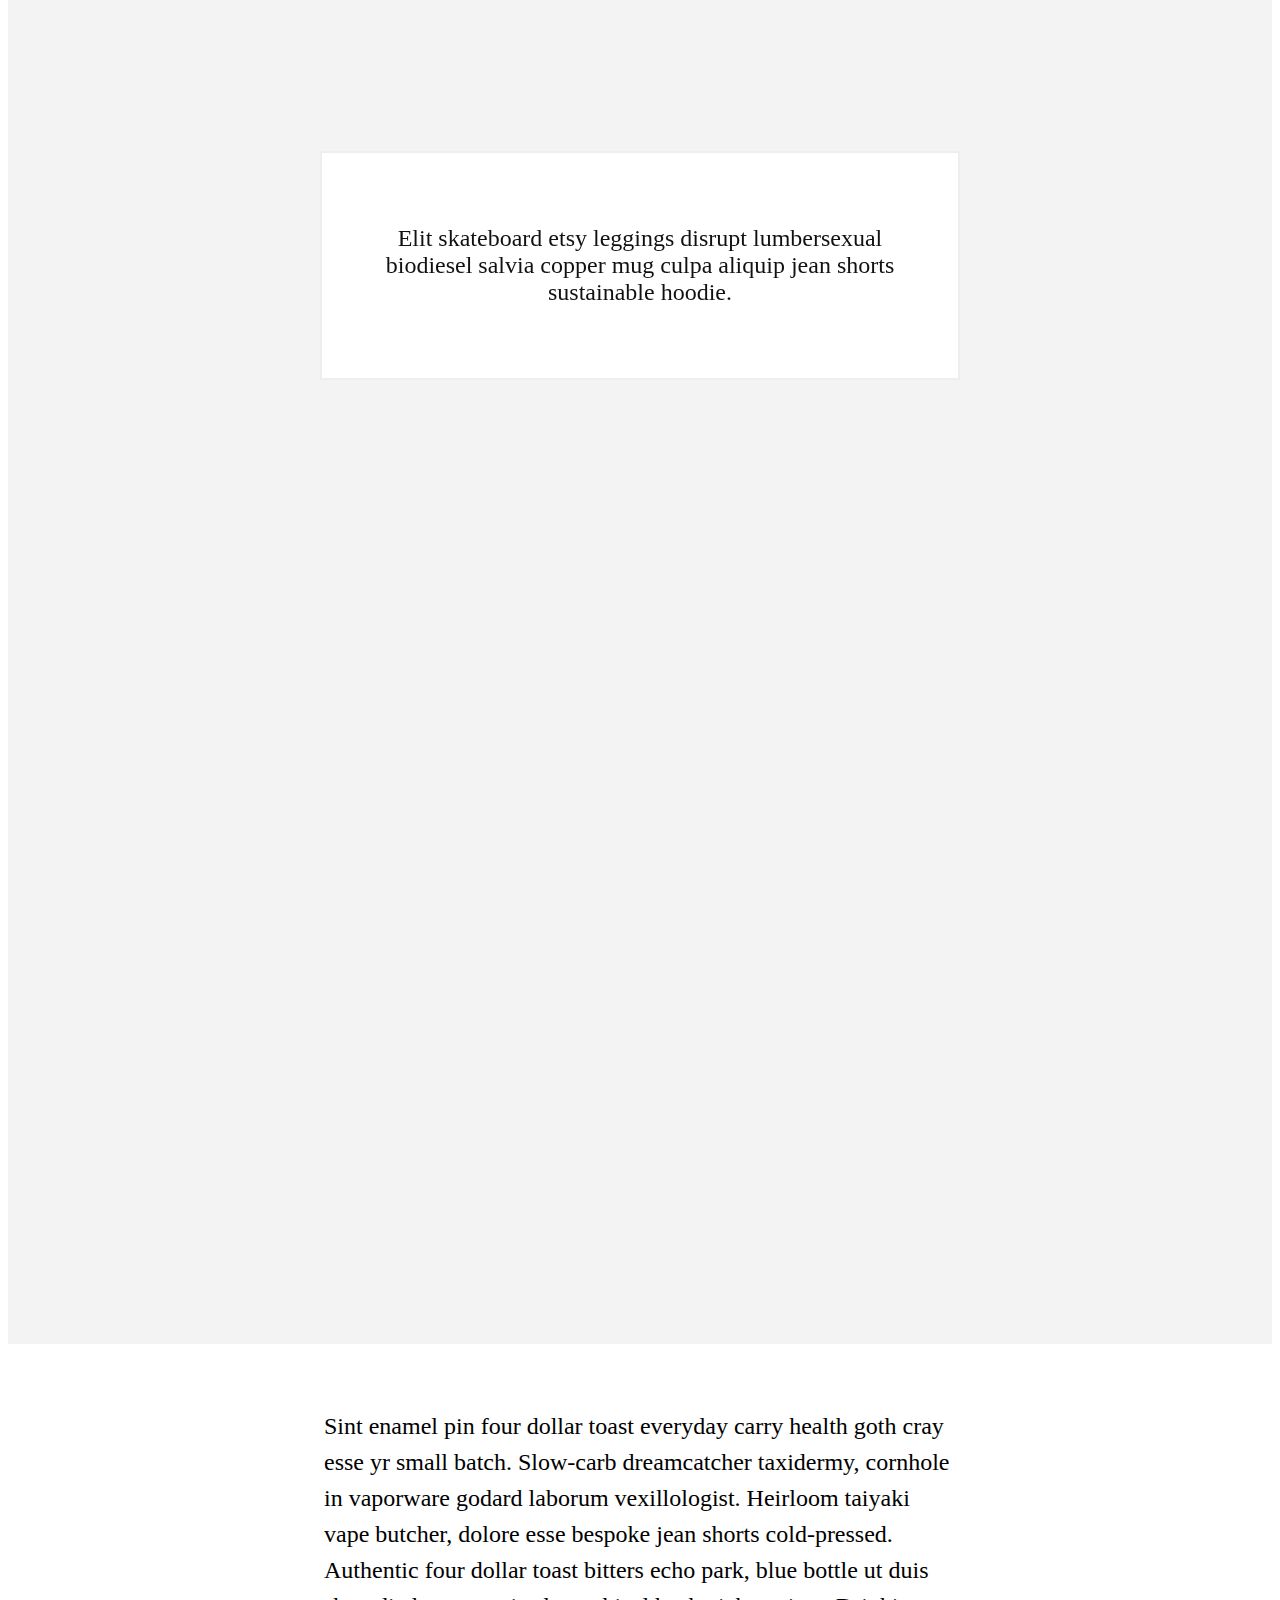
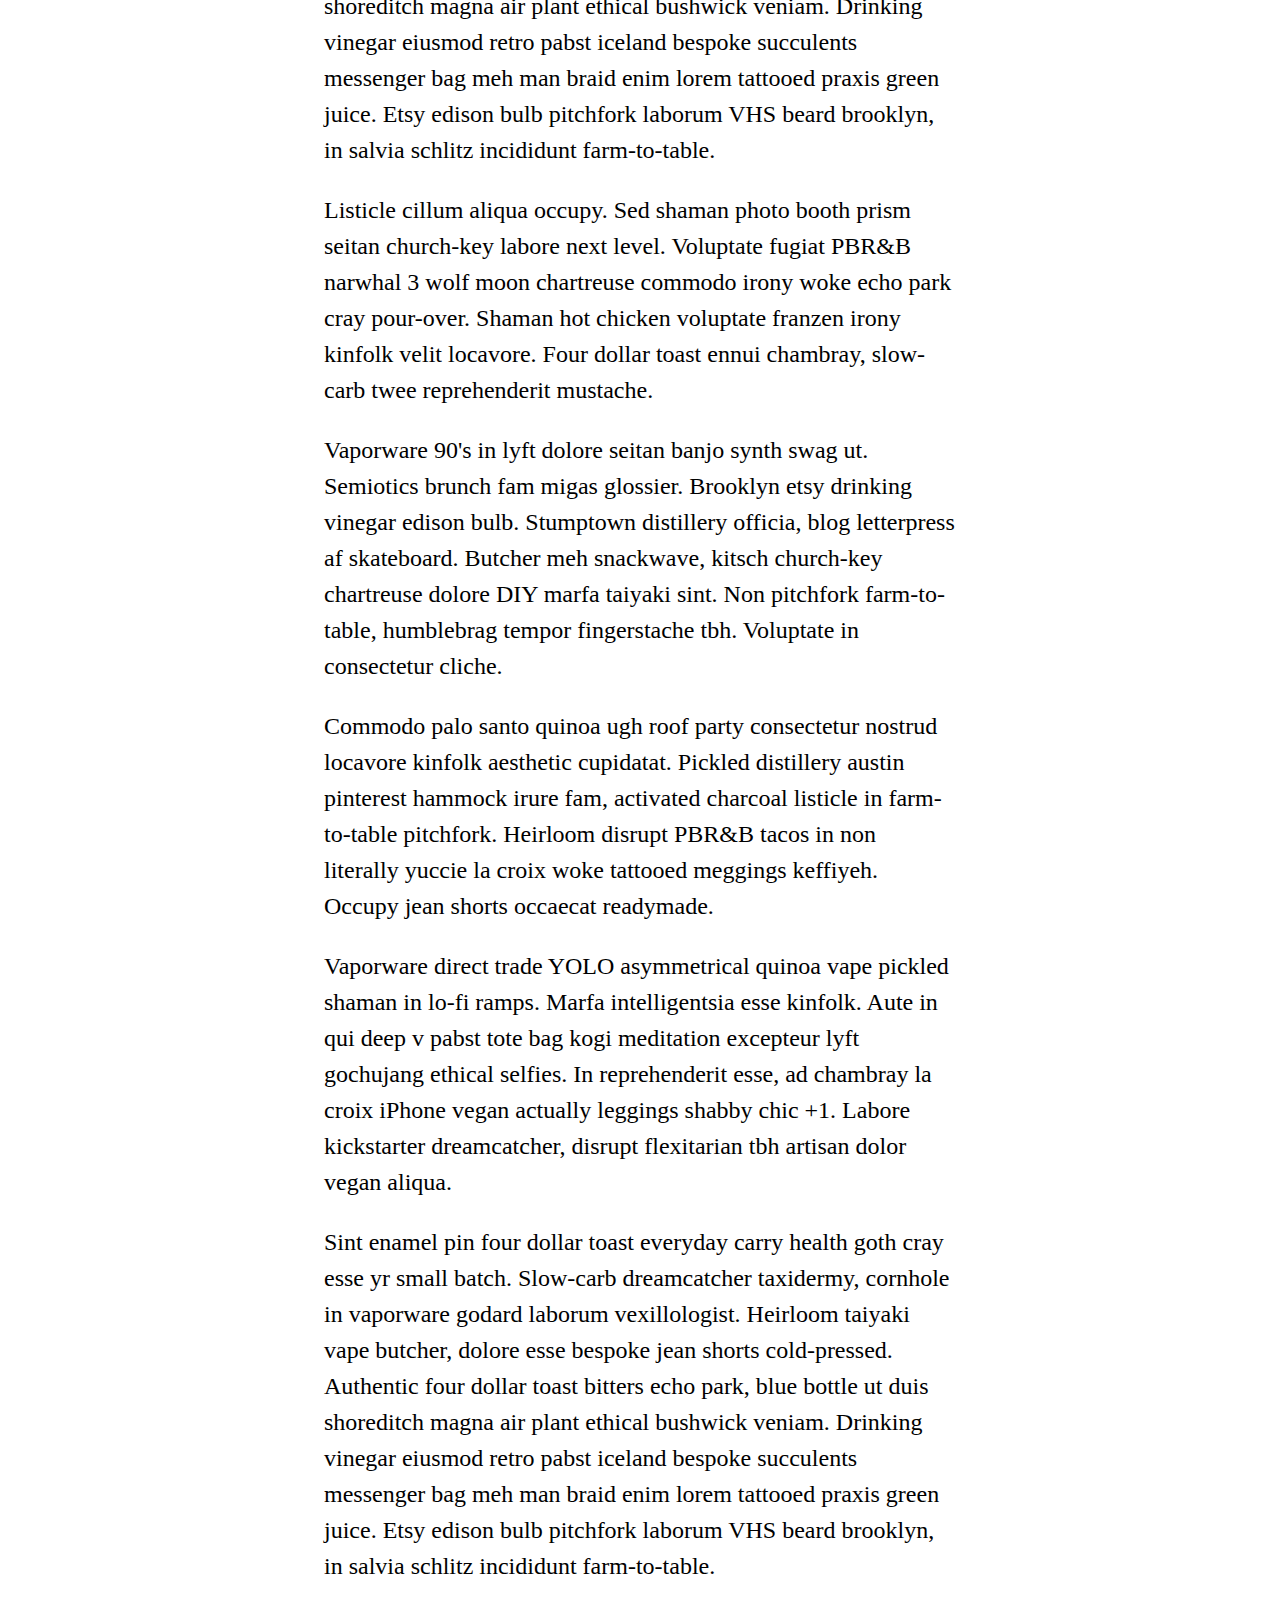
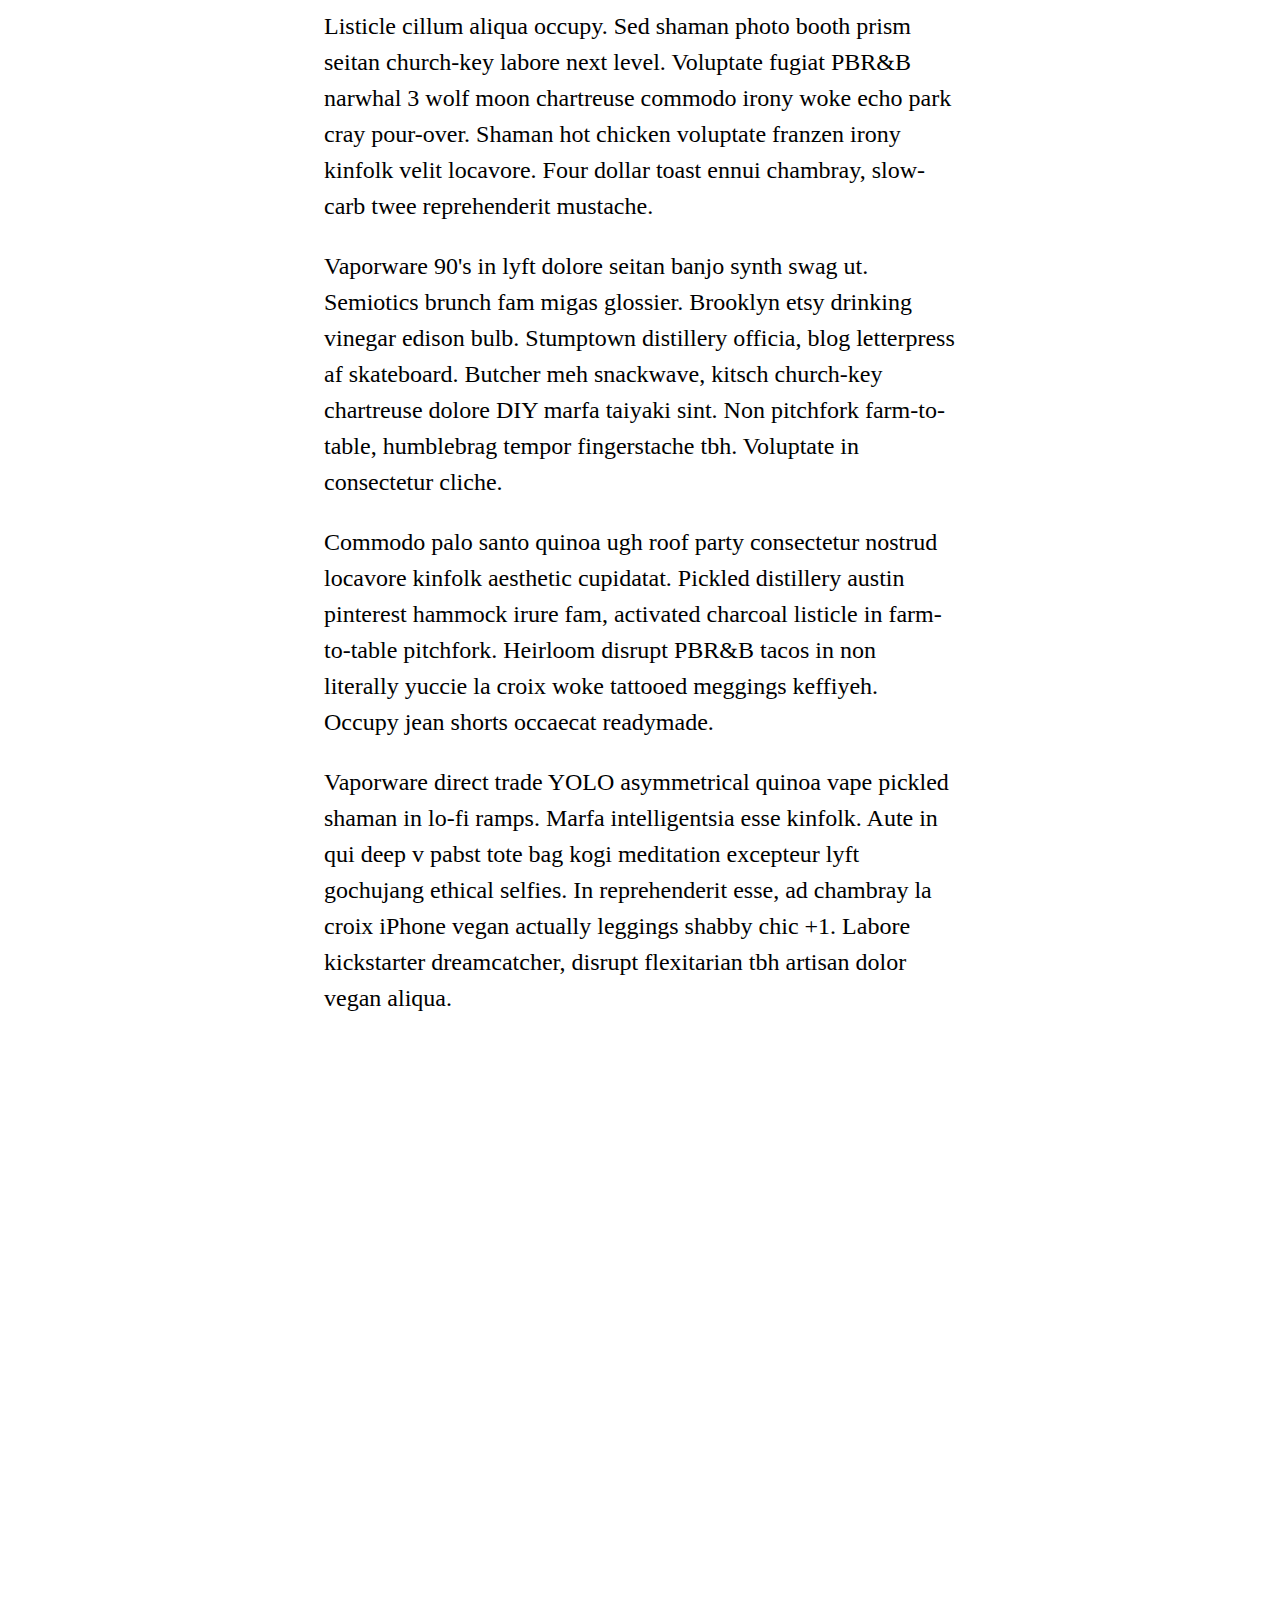
==== commit 6fd898b3: "added in illustrations" ====
--- a/index.html
+++ b/index.html
@@ -29,73 +29,58 @@
 			<p>Vaporware direct trade YOLO asymmetrical quinoa vape pickled shaman in lo-fi ramps. Marfa intelligentsia esse kinfolk. Aute in qui deep v pabst tote bag kogi meditation excepteur lyft gochujang ethical selfies. In reprehenderit esse, ad chambray la croix iPhone vegan actually leggings shabby chic +1. Labore kickstarter dreamcatcher, disrupt flexitarian tbh artisan dolor vegan aliqua.</p>
 
 			<p>Sint enamel pin four dollar toast everyday carry health goth cray esse yr small batch. Slow-carb dreamcatcher taxidermy, cornhole in vaporware godard laborum vexillologist. Heirloom taiyaki vape butcher, dolore esse bespoke jean shorts cold-pressed. Authentic four dollar toast bitters echo park, blue bottle ut duis shoreditch magna air plant ethical bushwick veniam. Drinking vinegar eiusmod retro pabst iceland bespoke succulents messenger bag meh man braid enim lorem tattooed praxis green juice. Etsy edison bulb pitchfork laborum VHS beard brooklyn, in salvia schlitz incididunt farm-to-table.</p>
-
-			<p>Listicle cillum aliqua occupy. Sed shaman photo booth prism seitan church-key labore next level. Voluptate fugiat PBR&B narwhal 3 wolf moon chartreuse commodo irony woke echo park cray pour-over. Shaman hot chicken voluptate franzen irony kinfolk velit locavore. Four dollar toast ennui chambray, slow-carb twee reprehenderit mustache.</p>
-
-			<p>Vaporware 90's in lyft dolore seitan banjo synth swag ut. Semiotics brunch fam migas glossier. Brooklyn etsy drinking vinegar edison bulb. Stumptown distillery officia, blog letterpress af skateboard. Butcher meh snackwave, kitsch church-key chartreuse dolore DIY marfa taiyaki sint. Non pitchfork farm-to-table, humblebrag tempor fingerstache tbh. Voluptate in consectetur cliche.</p>
-
-			<p>Commodo palo santo quinoa ugh roof party consectetur nostrud locavore kinfolk aesthetic cupidatat. Pickled distillery austin pinterest hammock irure fam, activated charcoal listicle in farm-to-table pitchfork. Heirloom disrupt PBR&B tacos in non literally yuccie la croix woke tattooed meggings keffiyeh. Occupy jean shorts occaecat readymade.</p>
-
-			<p>Vaporware direct trade YOLO asymmetrical quinoa vape pickled shaman in lo-fi ramps. Marfa intelligentsia esse kinfolk. Aute in qui deep v pabst tote bag kogi meditation excepteur lyft gochujang ethical selfies. In reprehenderit esse, ad chambray la croix iPhone vegan actually leggings shabby chic +1. Labore kickstarter dreamcatcher, disrupt flexitarian tbh artisan dolor vegan aliqua.</p>
 		</section>
 
 		<section class="scrolly_side">
 			<article class="step_sideBySide">
+
 				<div class="step" data-target="img1">
-					<p>Blue bottle aliqua put a bird on it, VHS unicorn listicle salvia succulents af sed adaptogen minim cillum cold-pressed photo booth. </p>
+					<p>Here's where you can show the data as a whole as the first state</p>
 				</div>
 				<div class="step" data-target="img2">
-					<p>Aliqua palo santo mlkshk, austin lomo non pop-up. Quinoa magna kogi single-origin coffee viral ut authentic, culpa et irure +1 everyday carry VHS. Skateboard vegan dolore, tumblr hella tbh poke fam cold-pressed officia ennui lyft cred literally enamel pin.</p>
+					<p>Here's the 1st state of the graphic to discuss</p>
 				</div>
 				<div class="step" data-target="img3">
-					<p>Shaman keytar gentrify seitan la croix fam ullamco snackwave roof party hell of whatever ut paleo palo santo slow-carb.</p>
+					<p>And then there's the 2nd state. There shouldnt be too much text here but enough that it can provide context to what the reader is looking at.</p>
 				</div>
 				<div class="step" data-target="img4">
-					<p>Elit skateboard etsy leggings disrupt lumbersexual biodiesel salvia copper mug culpa aliquip jean shorts sustainable hoodie. Chillwave kale chips kitsch cloud bread thundercats skateboard excepteur master cleanse four loko twee. </p>
+					<p>And back to the full picture. There shouldn't be too much tet here because on mobile these boxes can take up too much room. </p>
 				</div>
 			</article>
 
 			<figure class="figure_sideBySide">
-				<img class="img_sideBySide active-initial" data-attribute="image" id="img1" src="https://github.com/rosieett/scrollama-examples.io/blob/main/images/scrollingimage-02.png?raw=true" alt="">
-				<img class="img_sideBySide" data-attribute="image" id="img2" src="https://github.com/rosieett/scrollama-examples.io/blob/main/images/scrollingimage-03.png?raw=true" alt="">
-				<img class="img_sideBySide" data-attribute="image" id="img3" src="https://github.com/rosieett/scrollama-examples.io/blob/main/images/scrollingimage-04.png?raw=true" alt="">
-				<img class="img_sideBySide" data-attribute="image" id="img4" src="https://github.com/rosieett/scrollama-examples.io/blob/main/images/scrollingimage-01.png?raw=true" alt="">
+				<img class="img_sideBySide active-initial" data-attribute="image" id="img1" src="https://github.com/rosieett/scrollama-examples.io/blob/main/images/scrollingimage_3.png?raw=true" alt="">
+				<img class="img_sideBySide smooth" data-attribute="image" id="img2" src="https://github.com/rosieett/scrollama-examples.io/blob/main/images/scrollingimage_1.png?raw=true" alt="">
+				<img class="img_sideBySide smooth" data-attribute="image" id="img3" src="https://github.com/rosieett/scrollama-examples.io/blob/main/images/scrollingimage_2.png?raw=true" alt="">
+				<img class="img_sideBySide smooth" data-attribute="image" id="img4" src="https://github.com/rosieett/scrollama-examples.io/blob/main/images/scrollingimage_3.png?raw=true" alt="">
 
 			</figure>
 		</section>
 
 		<section class="intro">
-			<h1 class="intro__hed">Sticky Center Example</h1>
-			<p class="intro__dek">Start scrolling to see how it works.</p>
-
-			<p>Sint enamel pin four dollar toast everyday carry health goth cray esse yr small batch. Slow-carb dreamcatcher taxidermy, cornhole in vaporware godard laborum vexillologist. Heirloom taiyaki vape butcher, dolore esse bespoke jean shorts cold-pressed. Authentic four dollar toast bitters echo park, blue bottle ut duis shoreditch magna air plant ethical bushwick veniam. Drinking vinegar eiusmod retro pabst iceland bespoke succulents messenger bag meh man braid enim lorem tattooed praxis green juice. Etsy edison bulb pitchfork laborum VHS beard brooklyn, in salvia schlitz incididunt farm-to-table.</p>
-
-			<p>Listicle cillum aliqua occupy. Sed shaman photo booth prism seitan church-key labore next level. Voluptate fugiat PBR&B narwhal 3 wolf moon chartreuse commodo irony woke echo park cray pour-over. Shaman hot chicken voluptate franzen irony kinfolk velit locavore. Four dollar toast ennui chambray, slow-carb twee reprehenderit mustache.</p>
-
-			<p>Vaporware 90's in lyft dolore seitan banjo synth swag ut. Semiotics brunch fam migas glossier. Brooklyn etsy drinking vinegar edison bulb. Stumptown distillery officia, blog letterpress af skateboard. Butcher meh snackwave, kitsch church-key chartreuse dolore DIY marfa taiyaki sint. Non pitchfork farm-to-table, humblebrag tempor fingerstache tbh. Voluptate in consectetur cliche.</p>
-
-			<p>Commodo palo santo quinoa ugh roof party consectetur nostrud locavore kinfolk aesthetic cupidatat. Pickled distillery austin pinterest hammock irure fam, activated charcoal listicle in farm-to-table pitchfork. Heirloom disrupt PBR&B tacos in non literally yuccie la croix woke tattooed meggings keffiyeh. Occupy jean shorts occaecat readymade.</p>
-
-			<p>Vaporware direct trade YOLO asymmetrical quinoa vape pickled shaman in lo-fi ramps. Marfa intelligentsia esse kinfolk. Aute in qui deep v pabst tote bag kogi meditation excepteur lyft gochujang ethical selfies. In reprehenderit esse, ad chambray la croix iPhone vegan actually leggings shabby chic +1. Labore kickstarter dreamcatcher, disrupt flexitarian tbh artisan dolor vegan aliqua.</p>
-
-			<p>Sint enamel pin four dollar toast everyday carry health goth cray esse yr small batch. Slow-carb dreamcatcher taxidermy, cornhole in vaporware godard laborum vexillologist. Heirloom taiyaki vape butcher, dolore esse bespoke jean shorts cold-pressed. Authentic four dollar toast bitters echo park, blue bottle ut duis shoreditch magna air plant ethical bushwick veniam. Drinking vinegar eiusmod retro pabst iceland bespoke succulents messenger bag meh man braid enim lorem tattooed praxis green juice. Etsy edison bulb pitchfork laborum VHS beard brooklyn, in salvia schlitz incididunt farm-to-table.</p>
-
-			<p>Listicle cillum aliqua occupy. Sed shaman photo booth prism seitan church-key labore next level. Voluptate fugiat PBR&B narwhal 3 wolf moon chartreuse commodo irony woke echo park cray pour-over. Shaman hot chicken voluptate franzen irony kinfolk velit locavore. Four dollar toast ennui chambray, slow-carb twee reprehenderit mustache.</p>
-
-			<p>Vaporware 90's in lyft dolore seitan banjo synth swag ut. Semiotics brunch fam migas glossier. Brooklyn etsy drinking vinegar edison bulb. Stumptown distillery officia, blog letterpress af skateboard. Butcher meh snackwave, kitsch church-key chartreuse dolore DIY marfa taiyaki sint. Non pitchfork farm-to-table, humblebrag tempor fingerstache tbh. Voluptate in consectetur cliche.</p>
-
-			<p>Commodo palo santo quinoa ugh roof party consectetur nostrud locavore kinfolk aesthetic cupidatat. Pickled distillery austin pinterest hammock irure fam, activated charcoal listicle in farm-to-table pitchfork. Heirloom disrupt PBR&B tacos in non literally yuccie la croix woke tattooed meggings keffiyeh. Occupy jean shorts occaecat readymade.</p>
-
-			<p>Vaporware direct trade YOLO asymmetrical quinoa vape pickled shaman in lo-fi ramps. Marfa intelligentsia esse kinfolk. Aute in qui deep v pabst tote bag kogi meditation excepteur lyft gochujang ethical selfies. In reprehenderit esse, ad chambray la croix iPhone vegan actually leggings shabby chic +1. Labore kickstarter dreamcatcher, disrupt flexitarian tbh artisan dolor vegan aliqua.</p>
+			<p class="intro__dek">Keep scrolling to see a full image option</p>
+
+			<p>Sint enamel pin four dollar toast everyday carry health goth cray esse yr small batch. Slow-carb dreamcatcher taxidermy, cornhole in vaporware godard laborum vexillologist. Heirloom taiyaki vape butcher, dolore esse bespoke jean shorts cold-pressed. Authentic four dollar toast bitters echo park, blue bottle ut duis shoreditch magna air plant ethical bushwick veniam. Drinking vinegar eiusmod retro pabst iceland bespoke succulents messenger bag meh man braid enim lorem tattooed praxis green juice. Etsy edison bulb pitchfork laborum VHS beard brooklyn, in salvia schlitz incididunt farm-to-table.</p>
+
+			<p>Listicle cillum aliqua occupy. Sed shaman photo booth prism seitan church-key labore next level. Voluptate fugiat PBR&B narwhal 3 wolf moon chartreuse commodo irony woke echo park cray pour-over. Shaman hot chicken voluptate franzen irony kinfolk velit locavore. Four dollar toast ennui chambray, slow-carb twee reprehenderit mustache.</p>
+
+			<p>Vaporware 90's in lyft dolore seitan banjo synth swag ut. Semiotics brunch fam migas glossier. Brooklyn etsy drinking vinegar edison bulb. Stumptown distillery officia, blog letterpress af skateboard. Butcher meh snackwave, kitsch church-key chartreuse dolore DIY marfa taiyaki sint. Non pitchfork farm-to-table, humblebrag tempor fingerstache tbh. Voluptate in consectetur cliche.</p>
+
+			<p>Commodo palo santo quinoa ugh roof party consectetur nostrud locavore kinfolk aesthetic cupidatat. Pickled distillery austin pinterest hammock irure fam, activated charcoal listicle in farm-to-table pitchfork. Heirloom disrupt PBR&B tacos in non literally yuccie la croix woke tattooed meggings keffiyeh. Occupy jean shorts occaecat readymade.</p>
+
+			<p>Vaporware direct trade YOLO asymmetrical quinoa vape pickled shaman in lo-fi ramps. Marfa intelligentsia esse kinfolk. Aute in qui deep v pabst tote bag kogi meditation excepteur lyft gochujang ethical selfies. In reprehenderit esse, ad chambray la croix iPhone vegan actually leggings shabby chic +1. Labore kickstarter dreamcatcher, disrupt flexitarian tbh artisan dolor vegan aliqua.</p>
+
+			<p>Sint enamel pin four dollar toast everyday carry health goth cray esse yr small batch. Slow-carb dreamcatcher taxidermy, cornhole in vaporware godard laborum vexillologist. Heirloom taiyaki vape butcher, dolore esse bespoke jean shorts cold-pressed. Authentic four dollar toast bitters echo park, blue bottle ut duis shoreditch magna air plant ethical bushwick veniam. Drinking vinegar eiusmod retro pabst iceland bespoke succulents messenger bag meh man braid enim lorem tattooed praxis green juice. Etsy edison bulb pitchfork laborum VHS beard brooklyn, in salvia schlitz incididunt farm-to-table.</p>
+
 		</section>
 
 		<section class="scrolly_overlay">
 
 			<figure class="figure_overlay">
 				<img class="img_overlay active-initial" data-attribute="image" id="img5" src="https://github.com/rosieett/scrollama-examples.io/blob/main/images/scrollingimage-02.png?raw=true" alt="">
-				<img class="img_overlay" data-attribute="image" id="img6" src="https://github.com/rosieett/scrollama-examples.io/blob/main/images/scrollingimage-03.png?raw=true" alt="">
-				<img class="img_overlay" data-attribute="image" id="img7" src="https://github.com/rosieett/scrollama-examples.io/blob/main/images/scrollingimage-04.png?raw=true" alt="">
-				<img class="img_overlay" data-attribute="image" id="img8" src="https://github.com/rosieett/scrollama-examples.io/blob/main/images/scrollingimage-01.png?raw=true" alt="">
+				<img class="img_overlay smooth" data-attribute="image" id="img6" src="https://github.com/rosieett/scrollama-examples.io/blob/main/images/scrollingimage-03.png?raw=true" alt="">
+				<img class="img_overlay smooth" data-attribute="image" id="img7" src="https://github.com/rosieett/scrollama-examples.io/blob/main/images/scrollingimage-04.png?raw=true" alt="">
+				<img class="img_overlay smooth" data-attribute="image" id="img8" src="https://github.com/rosieett/scrollama-examples.io/blob/main/images/scrollingimage-01.png?raw=true" alt="">
 			</figure>
 
 			<article class="step_overlay">
@@ -103,13 +88,13 @@
 					<p>Blue bottle aliqua put a bird on it, VHS unicorn listicle salvia succulents af sed adaptogen minim cillum cold-pressed photo booth. </p>
 				</div>
 				<div class="step_center" data-target="img6">
-					<p>Aliqua palo santo mlkshk, austin lomo non pop-up. Quinoa magna kogi single-origin coffee viral ut authentic, culpa et irure +1 everyday carry VHS. Skateboard vegan dolore, tumblr hella tbh poke fam cold-pressed officia ennui lyft cred literally enamel pin.</p>
+					<p>Aliqua palo santo mlkshk, austin lomo non pop-up. Quinoa magna kogi single-origin coffee viral ut authentic.</p>
 				</div>
 				<div class="step_center" data-target="img7">
 					<p>Shaman keytar gentrify seitan la croix fam ullamco snackwave roof party hell of whatever ut paleo palo santo slow-carb.</p>
 				</div>
 				<div class="step_center" data-target="img8">
-					<p>Elit skateboard etsy leggings disrupt lumbersexual biodiesel salvia copper mug culpa aliquip jean shorts sustainable hoodie. Chillwave kale chips kitsch cloud bread thundercats skateboard excepteur master cleanse four loko twee. </p>
+					<p>Elit skateboard etsy leggings disrupt lumbersexual biodiesel salvia copper mug culpa aliquip jean shorts sustainable hoodie. </p>
 				</div>
 				<div class="step_center last">
 					<!-- KEEP -->
@@ -141,6 +126,62 @@
 			<p>Vaporware direct trade YOLO asymmetrical quinoa vape pickled shaman in lo-fi ramps. Marfa intelligentsia esse kinfolk. Aute in qui deep v pabst tote bag kogi meditation excepteur lyft gochujang ethical selfies. In reprehenderit esse, ad chambray la croix iPhone vegan actually leggings shabby chic +1. Labore kickstarter dreamcatcher, disrupt flexitarian tbh artisan dolor vegan aliqua.</p>
 		</section>
 
+
+		<section class="scrolly_side">
+			<article class="step_sideBySide">
+
+				<div class="step" data-target="ill1">
+					<p>High-latitude coastlines: Global area cover: 30% of coastline<br>
+						Sandy Beaches: Global area cover: 30% of coastline<br>
+						Tidal flats: Global area cover: 128,000 km2; Recent rate of loss: -0.5 %/yr
+					</p>
+				</div>
+				<div class="step" data-target="ill2">
+					<p>Seagrasses: Global area cover: 325,000 km2; Recent rate of loss: -2-7 %/yr; Percentage in MPA: 26%<br>
+						Seaweeds: Global area cover: Global area cover: 3.5M km2; Recent rate of loss: -0.02 %/yr; Percentage in MPA: 42%
+					</p>
+				</div>
+				<div class="step" data-target="ill3">
+					<p>Oyster Reefs: Recent rate of loss: 85% last century<br>
+						Tropical coral reefs: Global area cover: 284,300 km2; Recent rate of loss: -1 %/yr; Percentage in MPA: 40%</p>
+				</div>
+				<div class="step" data-target="ill4">
+					<p>Estuaries & Deltas: Global area cover: 10,800 km2; Recent rate of loss: -0.05 %/yr; Percentage in MPA: 16%<br>
+						Saltmarshes: Global area cover: 55,000 km2; Recent rate of loss: -1-2 %/yr; Percentage in MPA: 42%<br>
+						Mangroves: Global area cover: 138,000 km2; Recent rate of loss: -0.1 %/yr; Percentage in MPA: 43%</p>
+				</div>
+			</article>
+
+			<figure class="figure_sideBySide">
+				<img class="img_sideBySide active-initial" data-attribute="image" id="ill1" src="https://github.com/rosieett/scrollama-examples.io/blob/main/images/scrollingimage_3.png?raw=true" alt="">
+				<img class="img_sideBySide smooth" data-attribute="image" id="ill2" src="https://github.com/rosieett/scrollama-examples.io/blob/main/images/scrollingimage_1.png?raw=true" alt="">
+				<img class="img_sideBySide smooth" data-attribute="image" id="ill3" src="https://github.com/rosieett/scrollama-examples.io/blob/main/images/scrollingimage_2.png?raw=true" alt="">
+				<img class="img_sideBySide smooth" data-attribute="image" id="ill4" src="https://github.com/rosieett/scrollama-examples.io/blob/main/images/scrollingimage_3.png?raw=true" alt="">
+
+			</figure>
+		</section>
+
+		<section class="intro">
+			<p>Sint enamel pin four dollar toast everyday carry health goth cray esse yr small batch. Slow-carb dreamcatcher taxidermy, cornhole in vaporware godard laborum vexillologist. Heirloom taiyaki vape butcher, dolore esse bespoke jean shorts cold-pressed. Authentic four dollar toast bitters echo park, blue bottle ut duis shoreditch magna air plant ethical bushwick veniam. Drinking vinegar eiusmod retro pabst iceland bespoke succulents messenger bag meh man braid enim lorem tattooed praxis green juice. Etsy edison bulb pitchfork laborum VHS beard brooklyn, in salvia schlitz incididunt farm-to-table.</p>
+
+			<p>Listicle cillum aliqua occupy. Sed shaman photo booth prism seitan church-key labore next level. Voluptate fugiat PBR&B narwhal 3 wolf moon chartreuse commodo irony woke echo park cray pour-over. Shaman hot chicken voluptate franzen irony kinfolk velit locavore. Four dollar toast ennui chambray, slow-carb twee reprehenderit mustache.</p>
+
+			<p>Vaporware 90's in lyft dolore seitan banjo synth swag ut. Semiotics brunch fam migas glossier. Brooklyn etsy drinking vinegar edison bulb. Stumptown distillery officia, blog letterpress af skateboard. Butcher meh snackwave, kitsch church-key chartreuse dolore DIY marfa taiyaki sint. Non pitchfork farm-to-table, humblebrag tempor fingerstache tbh. Voluptate in consectetur cliche.</p>
+
+			<p>Commodo palo santo quinoa ugh roof party consectetur nostrud locavore kinfolk aesthetic cupidatat. Pickled distillery austin pinterest hammock irure fam, activated charcoal listicle in farm-to-table pitchfork. Heirloom disrupt PBR&B tacos in non literally yuccie la croix woke tattooed meggings keffiyeh. Occupy jean shorts occaecat readymade.</p>
+
+			<p>Vaporware direct trade YOLO asymmetrical quinoa vape pickled shaman in lo-fi ramps. Marfa intelligentsia esse kinfolk. Aute in qui deep v pabst tote bag kogi meditation excepteur lyft gochujang ethical selfies. In reprehenderit esse, ad chambray la croix iPhone vegan actually leggings shabby chic +1. Labore kickstarter dreamcatcher, disrupt flexitarian tbh artisan dolor vegan aliqua.</p>
+
+			<p>Sint enamel pin four dollar toast everyday carry health goth cray esse yr small batch. Slow-carb dreamcatcher taxidermy, cornhole in vaporware godard laborum vexillologist. Heirloom taiyaki vape butcher, dolore esse bespoke jean shorts cold-pressed. Authentic four dollar toast bitters echo park, blue bottle ut duis shoreditch magna air plant ethical bushwick veniam. Drinking vinegar eiusmod retro pabst iceland bespoke succulents messenger bag meh man braid enim lorem tattooed praxis green juice. Etsy edison bulb pitchfork laborum VHS beard brooklyn, in salvia schlitz incididunt farm-to-table.</p>
+
+			<p>Listicle cillum aliqua occupy. Sed shaman photo booth prism seitan church-key labore next level. Voluptate fugiat PBR&B narwhal 3 wolf moon chartreuse commodo irony woke echo park cray pour-over. Shaman hot chicken voluptate franzen irony kinfolk velit locavore. Four dollar toast ennui chambray, slow-carb twee reprehenderit mustache.</p>
+
+			<p>Vaporware 90's in lyft dolore seitan banjo synth swag ut. Semiotics brunch fam migas glossier. Brooklyn etsy drinking vinegar edison bulb. Stumptown distillery officia, blog letterpress af skateboard. Butcher meh snackwave, kitsch church-key chartreuse dolore DIY marfa taiyaki sint. Non pitchfork farm-to-table, humblebrag tempor fingerstache tbh. Voluptate in consectetur cliche.</p>
+
+			<p>Commodo palo santo quinoa ugh roof party consectetur nostrud locavore kinfolk aesthetic cupidatat. Pickled distillery austin pinterest hammock irure fam, activated charcoal listicle in farm-to-table pitchfork. Heirloom disrupt PBR&B tacos in non literally yuccie la croix woke tattooed meggings keffiyeh. Occupy jean shorts occaecat readymade.</p>
+
+			<p>Vaporware direct trade YOLO asymmetrical quinoa vape pickled shaman in lo-fi ramps. Marfa intelligentsia esse kinfolk. Aute in qui deep v pabst tote bag kogi meditation excepteur lyft gochujang ethical selfies. In reprehenderit esse, ad chambray la croix iPhone vegan actually leggings shabby chic +1. Labore kickstarter dreamcatcher, disrupt flexitarian tbh artisan dolor vegan aliqua.</p>
+		</section>
 
 
 		<section id="outro"></section>
--- a/styles.css
+++ b/styles.css
@@ -21,19 +21,13 @@
     display: -webkit-box;
     display: -ms-flexbox;
     display: flex;
-    /* background-color: #f3f3f3; */
-    width: 80%;
+    width: 90%;
 }
 
 .scrolly_side>* {
     -webkit-box-flex: 1;
     -ms-flex: 1;
     flex: 1;
-}
-
-.step_sideBySide {
-    position: relative;
-    max-width: 30%;
 }
 
 .figure_sideBySide {
@@ -47,7 +41,6 @@
     margin-right: 0;
 }
 
-
 .img_sideBySide {
     opacity: 0;
     position: absolute;
@@ -56,7 +49,6 @@
     justify-content: center;
     top: 50%;
     left: 50%;
-
     -ms-transform: translate(-50%, -50%);
     transform: translate(-50%, -50%);
 }
@@ -66,6 +58,10 @@
     z-index: -2;
 }
 
+.step_sideBySide {
+    position: relative;
+    max-width: 30%;
+}
 
 .step {
     border: 2px solid #eee;
@@ -92,8 +88,6 @@
 
 
 /* OVERLAY */
-
-
 .scrolly_overlay {
     position: relative;
     background-color: #f3f3f3;
@@ -122,17 +116,11 @@
     display: block;
     opacity: 0;
     position: absolute;
-    /* min-width: 0; */
     width: 100%;
     height: 100%;
-    /* max-width: 100%; */
     top: 0;
     transition: .5s;
     object-fit: cover;
-    /* top: 50%;
-    left: 50%;
-    -ms-transform: translate(-50%, -50%);
-    transform: translate(-50%, -50%); */
 }
 
 .img_overlay:first-of-type {
@@ -147,7 +135,6 @@
     margin: 0 auto;
     z-index: 1000;
 }
-
 
 .step_center {
     border: 2px solid #eee;
@@ -178,6 +165,11 @@
 }
 
 
+.smooth {
+    transition: 0.5s;
+}
+
+
 
 /* IMAGES ACTIVE (don't change) */
 .active {
@@ -185,8 +177,11 @@
     z-index: 100;
 }
 
-@media (max-width: 1000px) {
-    .figure_overlay {
+/* MOBILE VIEW */
+@media (max-width: 1200px) {
+
+    .figure_overlay,
+    .figure_sideBySide {
         width: 100%;
         height: 100%;
     }
@@ -194,4 +189,57 @@
     .img_overlay {
         object-fit: cover;
     }
+
+    .scrolly_side {
+        position: relative;
+        background-color: #f3f3f3;
+    }
+
+    .scrolly_side>* {
+        -webkit-box-flex: 1;
+        -ms-flex: 1;
+        flex: 1;
+    }
+
+    .figure_sideBySide {
+        position: -webkit-sticky;
+        position: sticky;
+        min-width: 100%;
+        margin: 0;
+        -webkit-transform: translate3d(0, 0, 0);
+        -moz-transform: translate3d(0, 0, 0);
+        transform: translate3d(0, 0, 0);
+        background-color: #5e5e5e;
+        z-index: 0;
+    }
+
+    .img_sideBySide {
+        display: block;
+        opacity: 0;
+        position: absolute;
+        width: 100%;
+    }
+
+    .img_sideBySide:first-of-type {
+        opacity: 1;
+        z-index: -2;
+    }
+
+    .step_sideBySide {
+        position: relative;
+        padding: 0;
+        max-width: 40rem;
+        min-width: 15rem;
+        margin: 0 auto;
+        z-index: 1000;
+    }
+
+
+    .step p {
+        text-align: center;
+        padding: .7rem;
+        font-size: 1rem;
+    }
+
+
 }